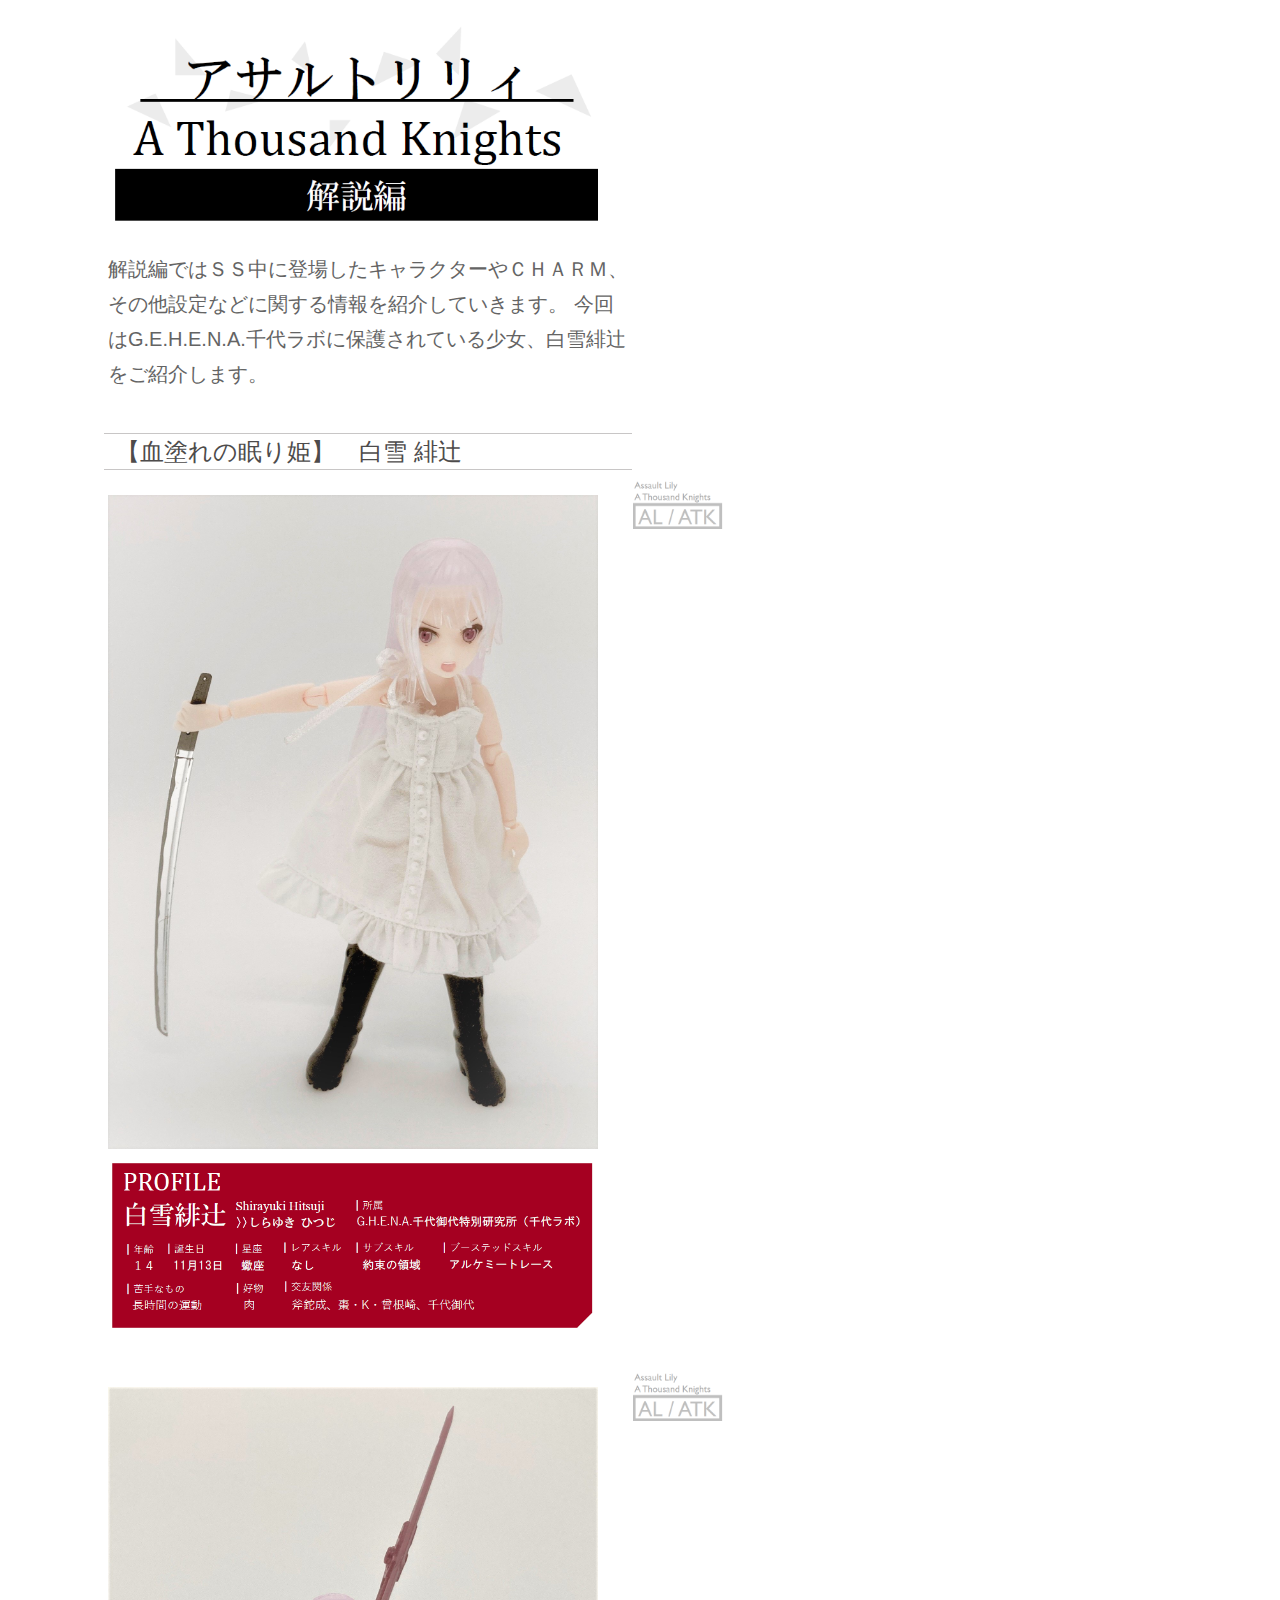
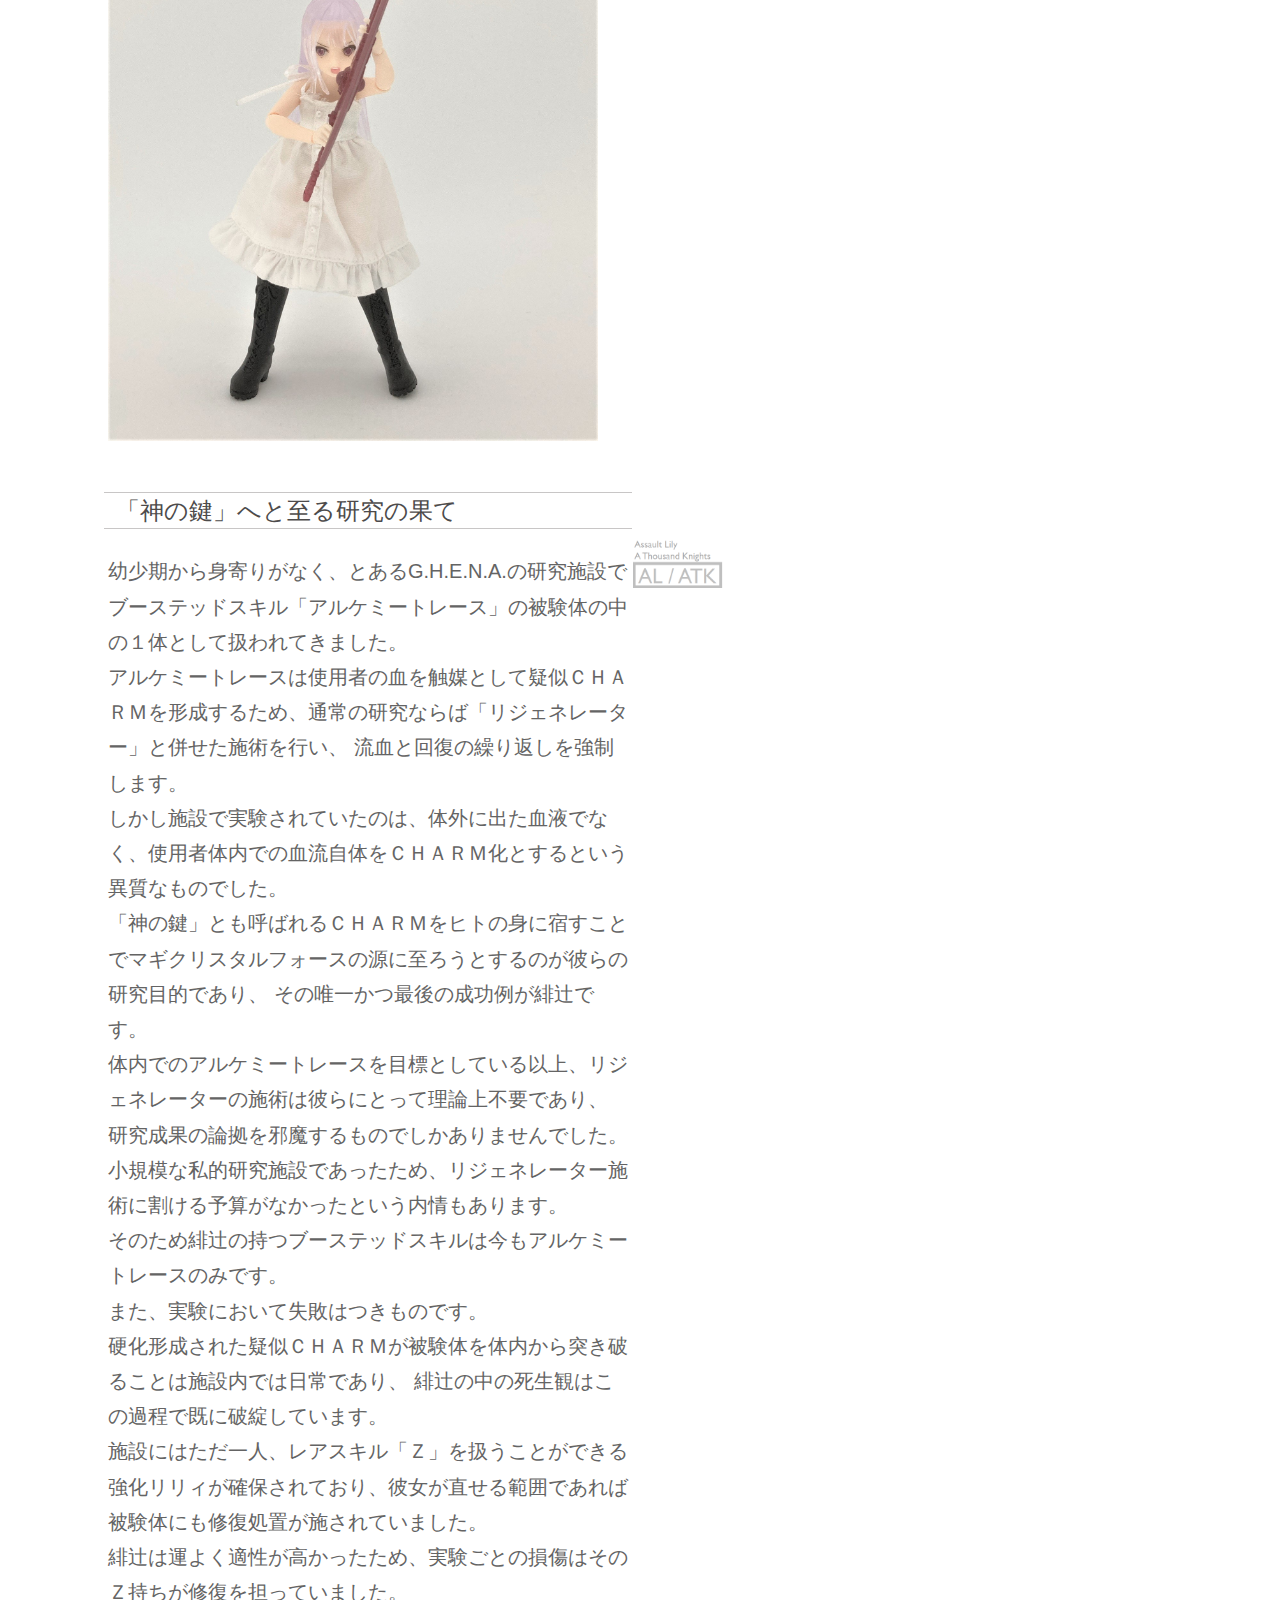
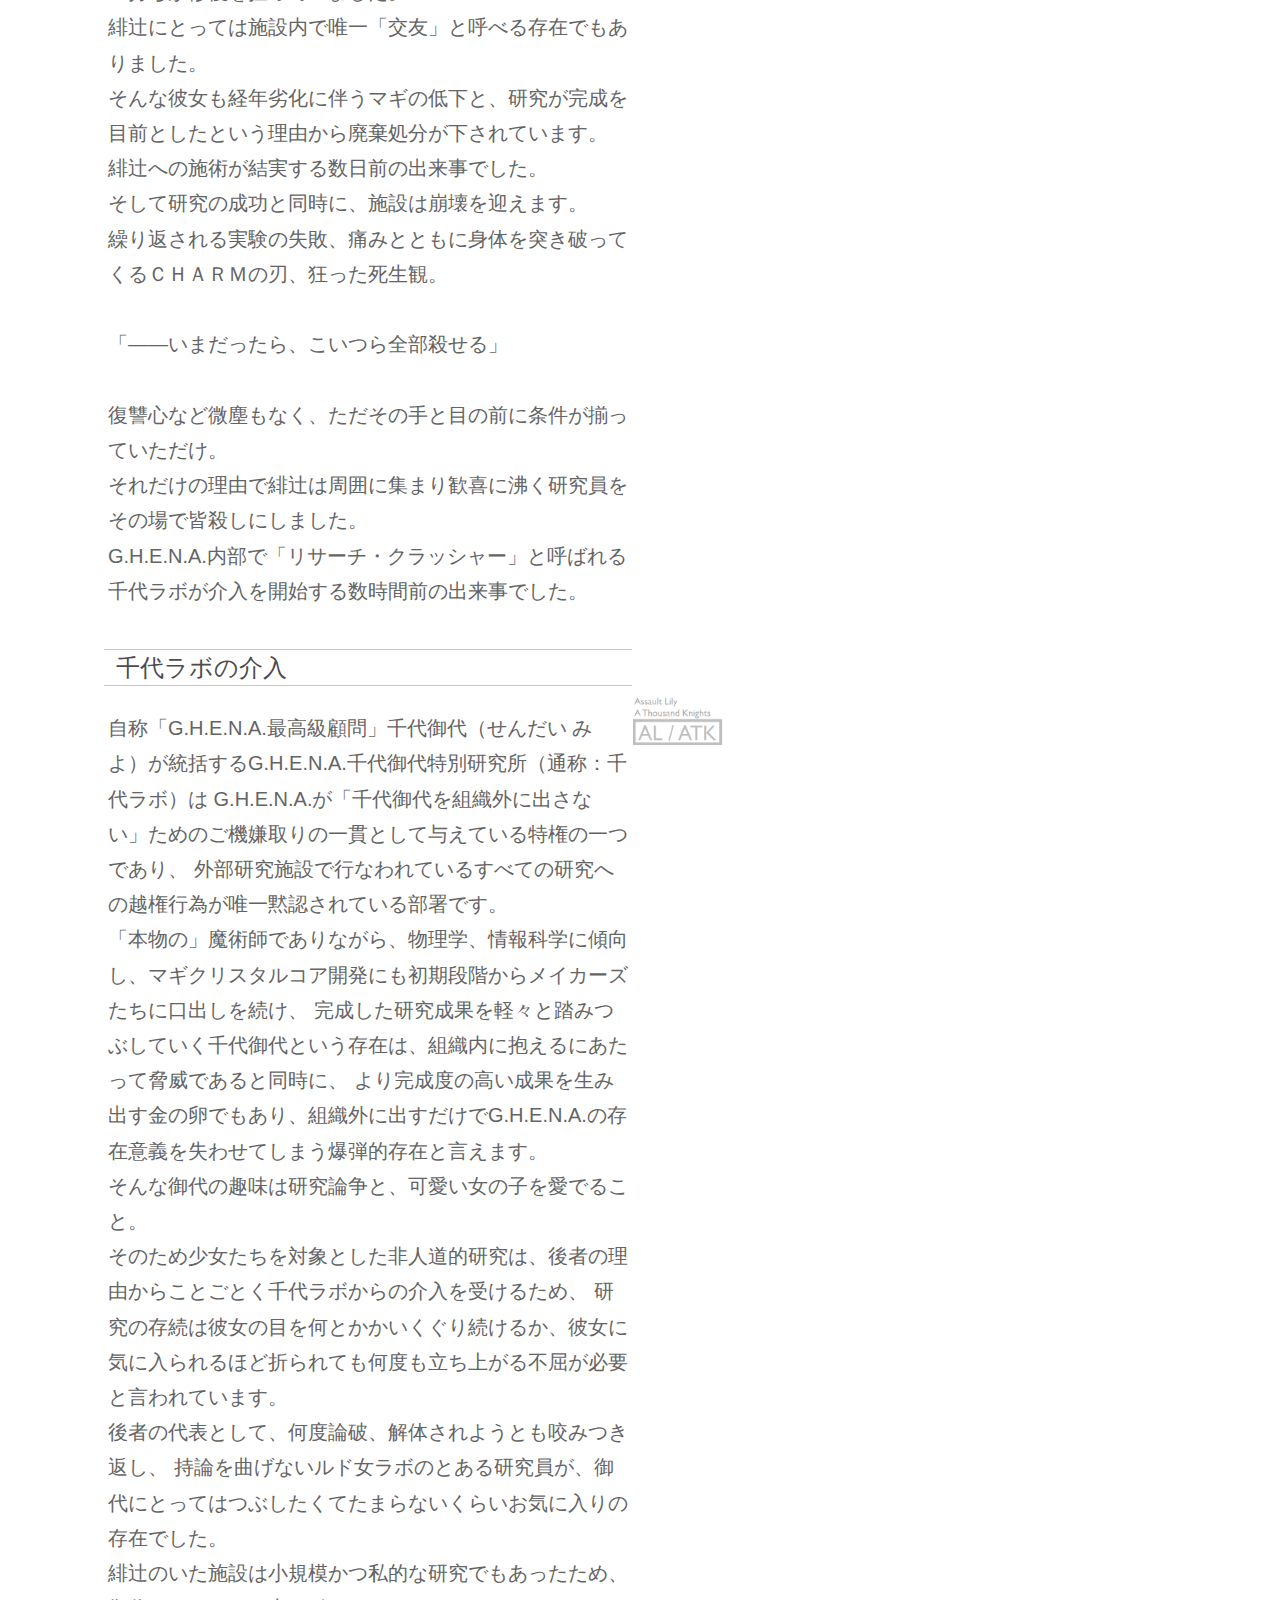
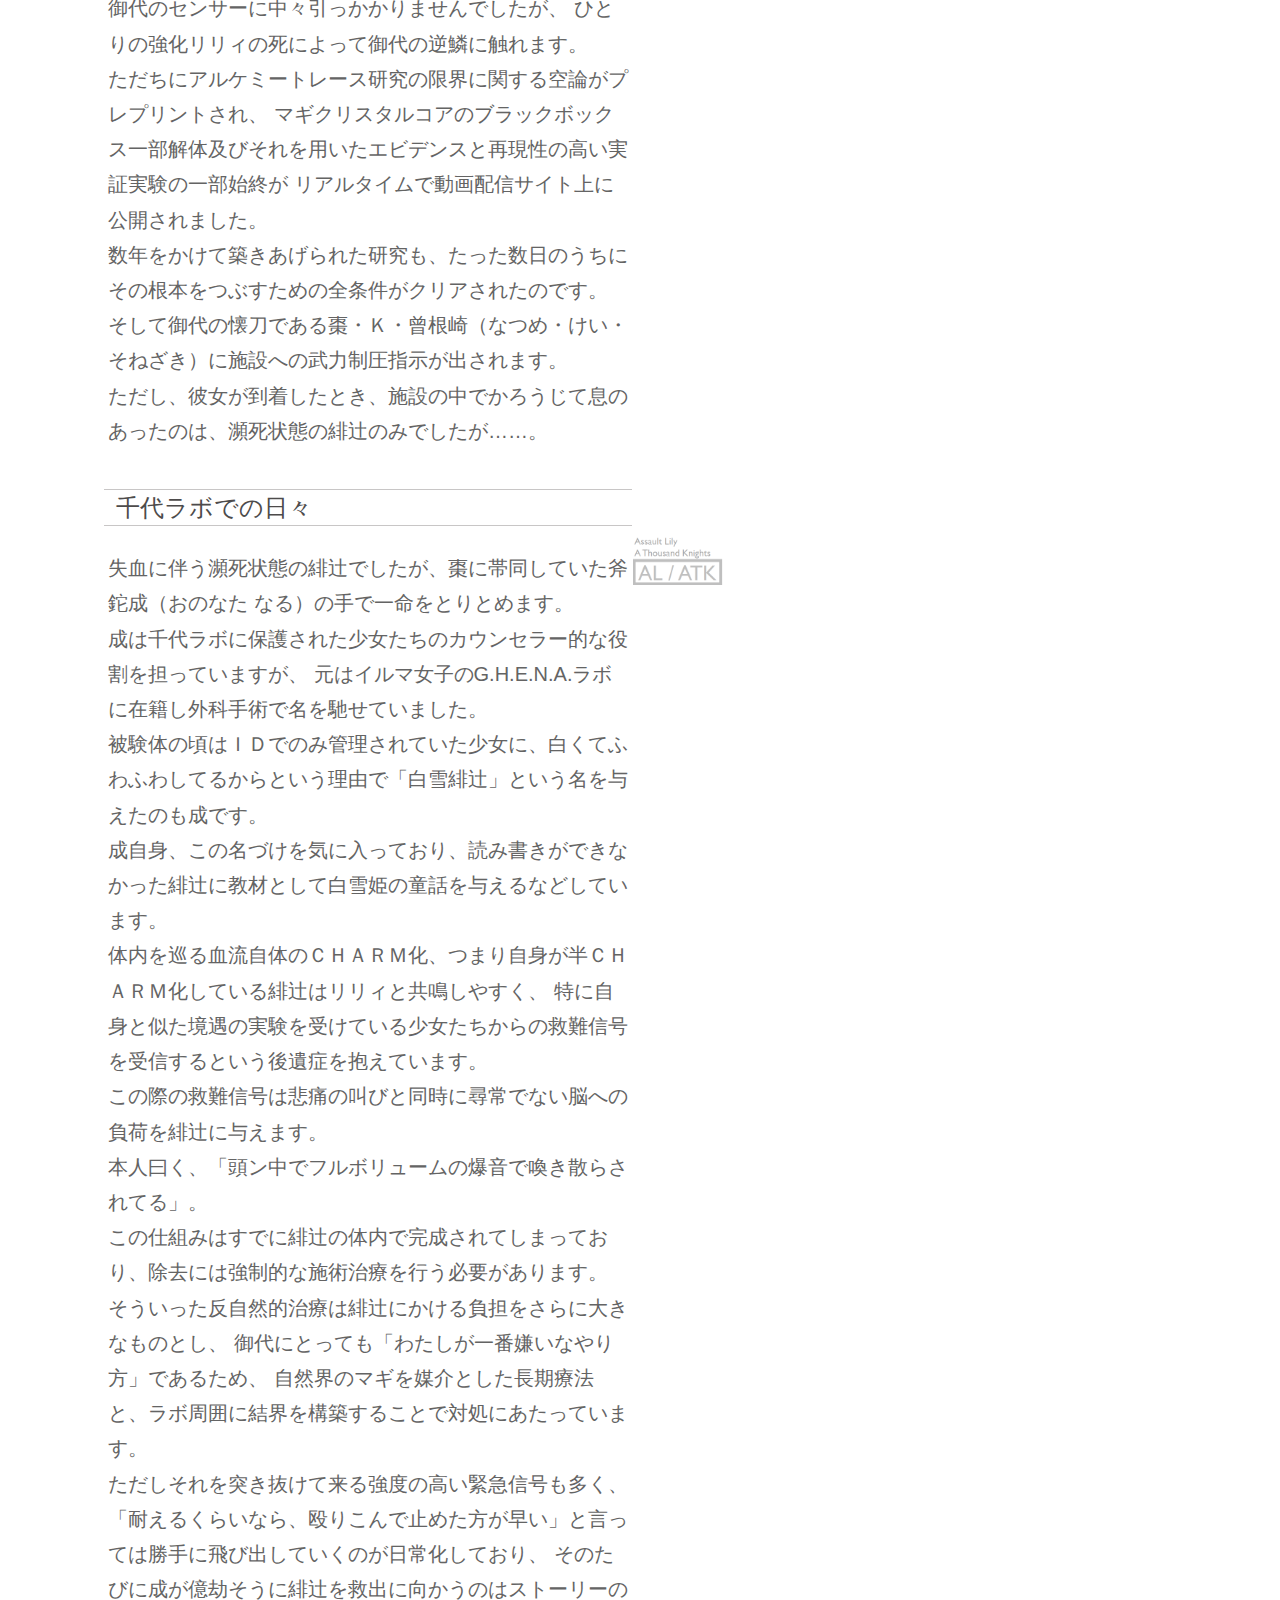
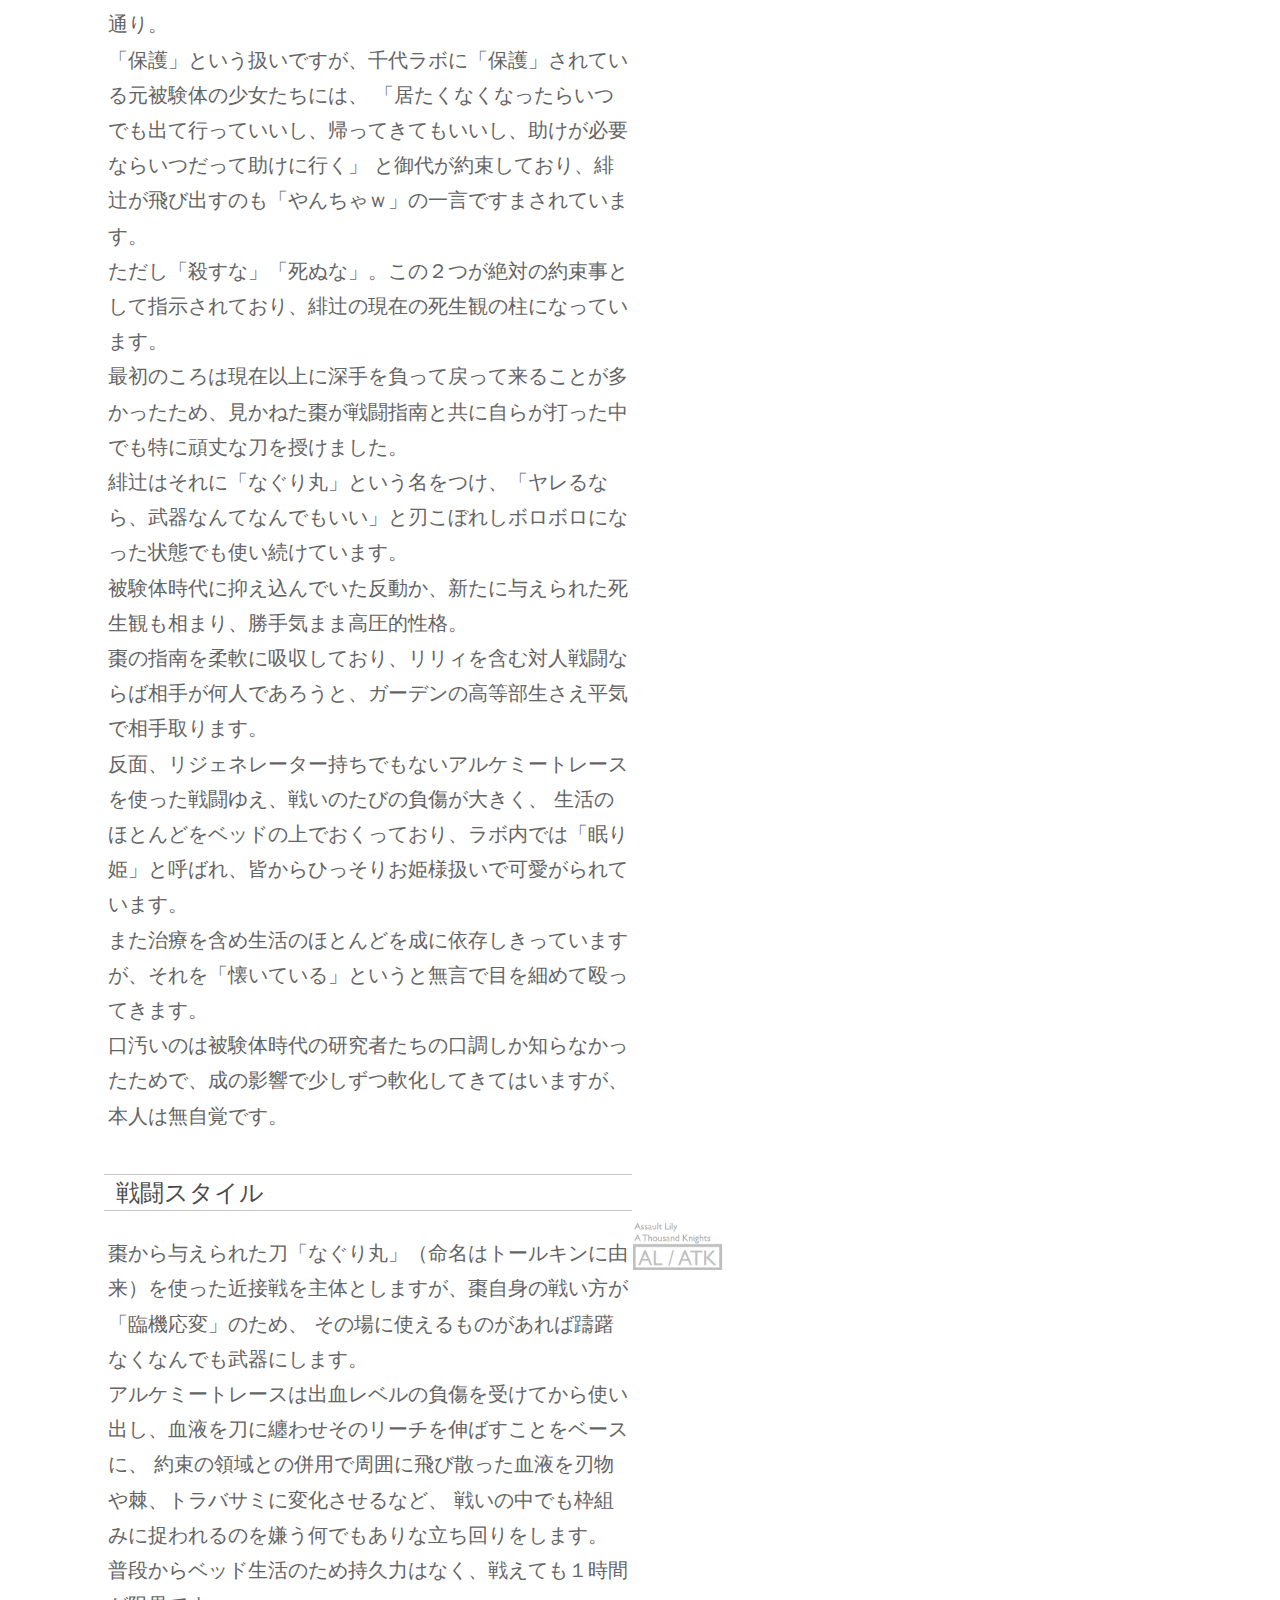
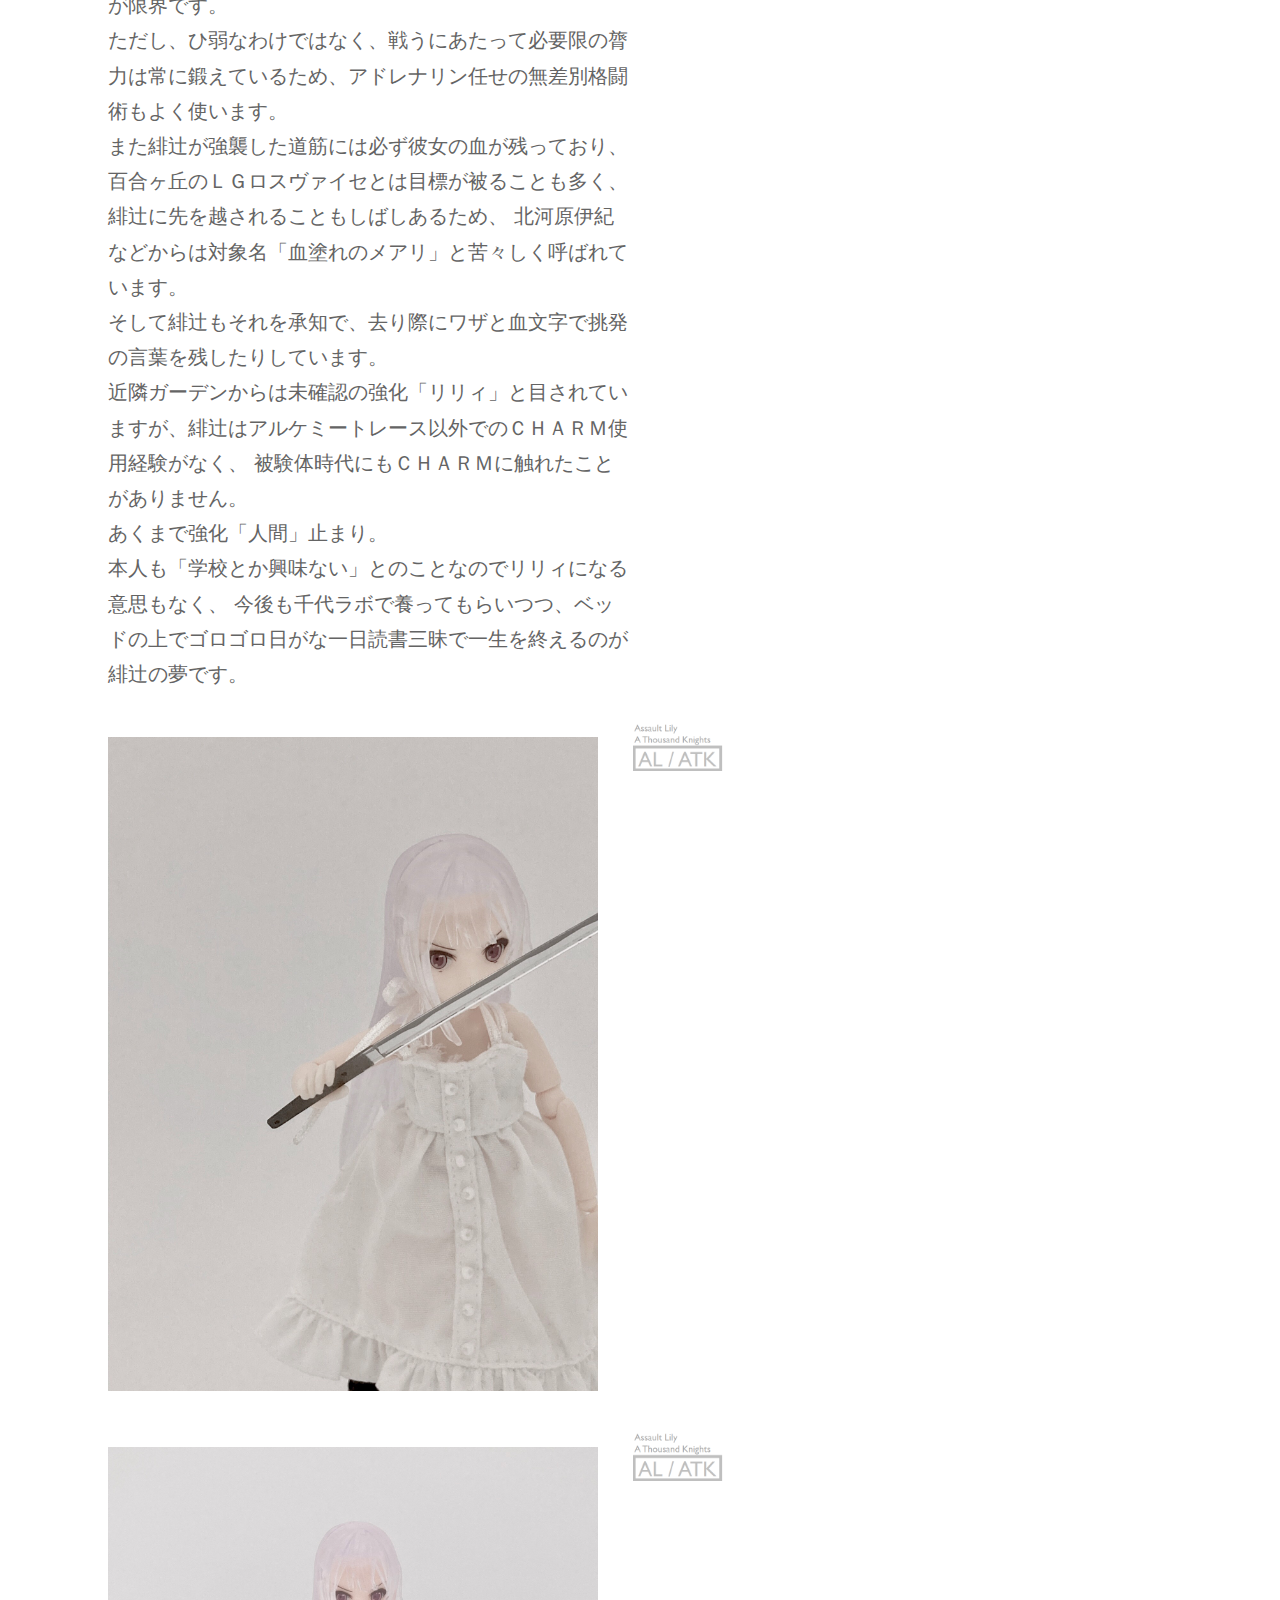
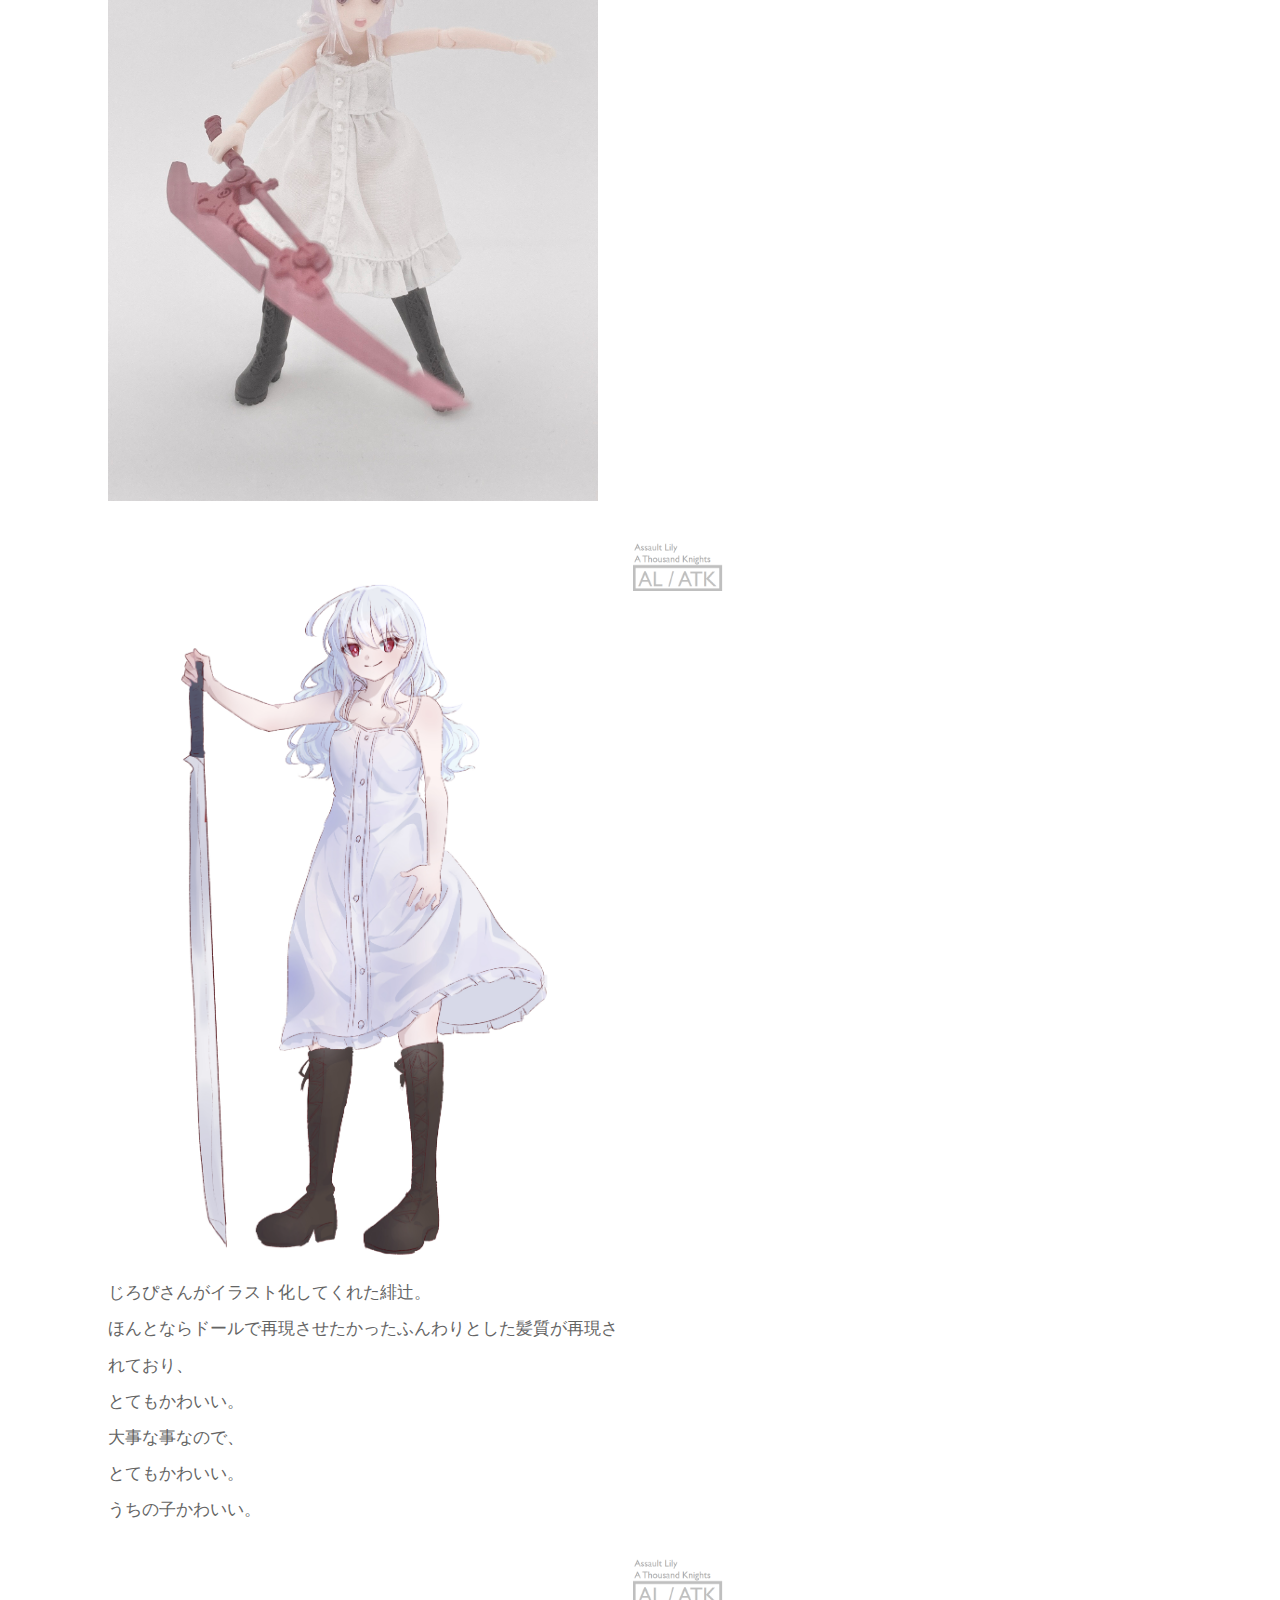
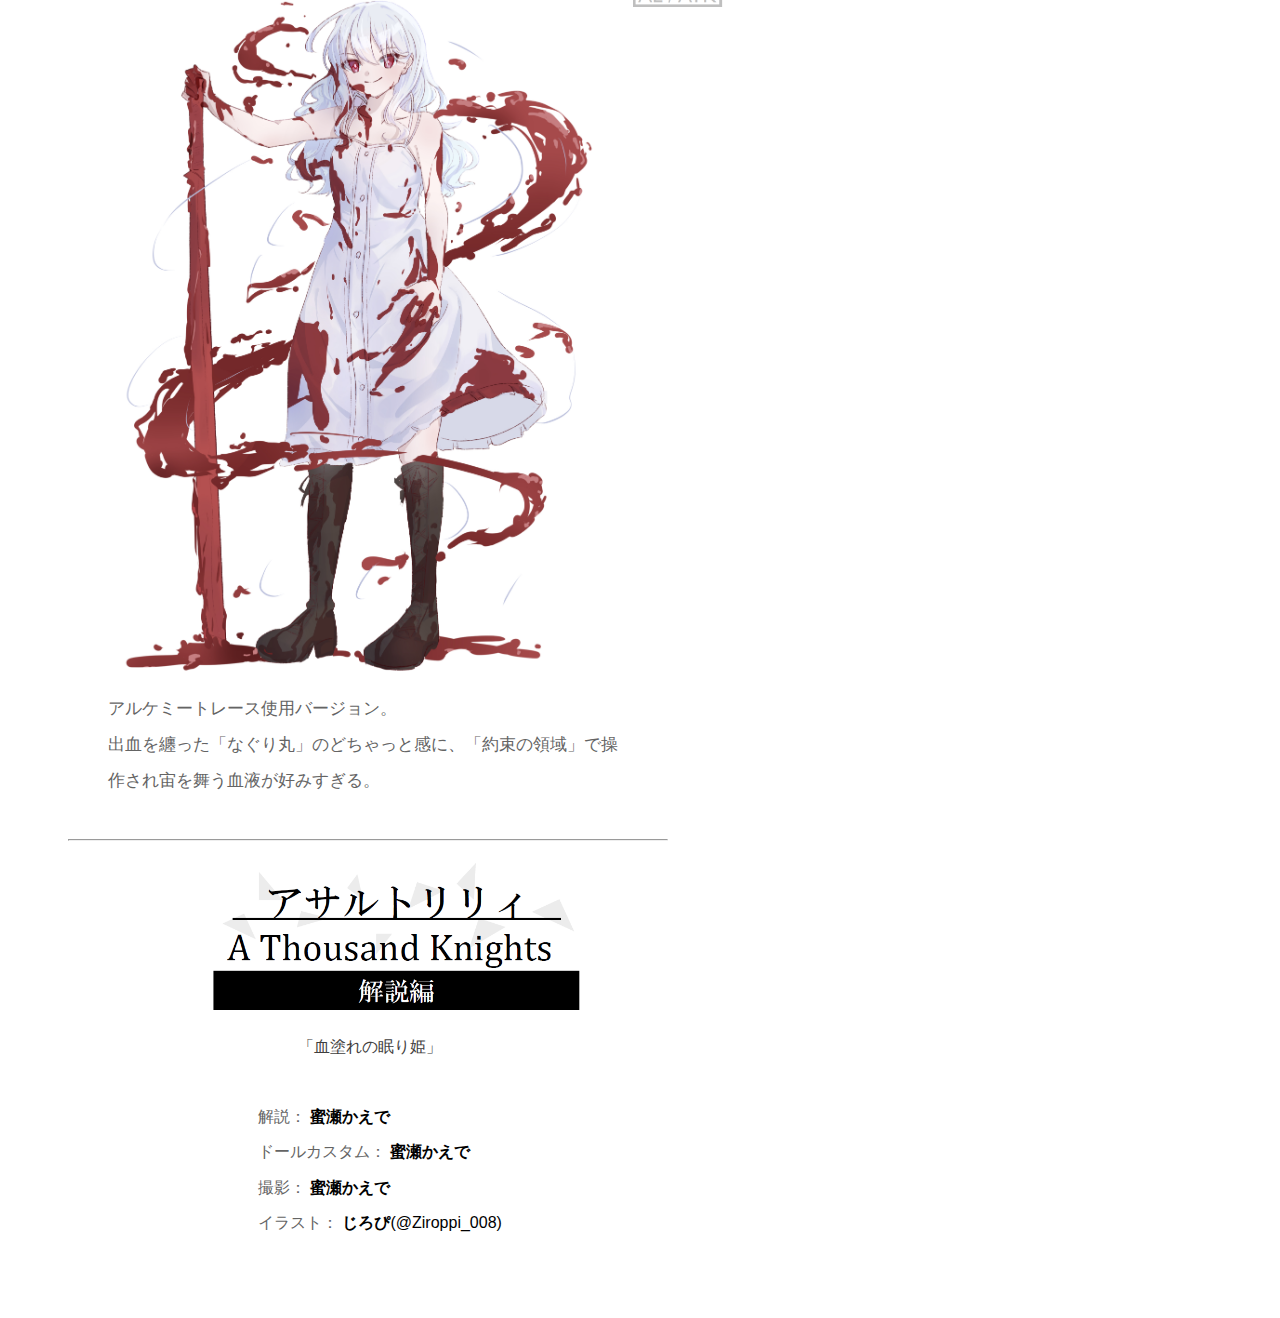
==== docs/hitsuji_kaisetsu.html @ 40ae78e5 "Add files via upload" ====
<!doctype html>
<html lang="ja">

<head>
<meta charset="UTF-8">
<!-- ページタイトル -->
<title>【解説】血塗れの眠り姫</title>
<!--ファビコン-->
<link rel="icon" type="image/png" href="image/favicon/16x16.png" sizes="16x16">
<link rel="icon" type="image/png" href="image/favicon/32x32.png" sizes="32x32">
<link rel="icon" type="image/png" href="image/favicon/96x96.png" sizes="96x96">
<link rel="stylesheet" type="text/css" href="css/style.css">
</head>
<body>

<!-- =========================== header =========================== -->
<header>
	<img id="title_rogo" src="image/kaisetsu_title_rogo.png" alt="title_rogo" width="500px">
</header>
<!-- =========================== /header =========================== -->

<!--=========================== main ===========================-->
<main>

	<p id="p_under_title">
		解説編ではＳＳ中に登場したキャラクターやＣＨＡＲＭ、その他設定などに関する情報を紹介していきます。
		今回はG.E.H.E.N.A.千代ラボに保護されている少女、白雪緋辻󠄀をご紹介します。
	</p>
	
	<h2 class="p_title">【血塗れの眠り姫】　白雪 緋辻󠄀</h2>
	<p><img class="small_rogo" src="image/small_rogo.png" alt="small_rogo" width="100px"><br>
		<img class="prof" src="image/hitsuji/IMG_02282.jpg" alt="hitsuji_01" width="490px"><br>
		<img class="prof" src="image/hitsuji/hitsuji_prof.png" alt="hitsuji_prof" width="490px"><br>
	</p>

	<p><img class="small_rogo" src="image/small_rogo.png" alt="small_rogo" width="100px"><br>
		<img class="prof" src="image/hitsuji/IMG_023222.jpg" alt="hitsuji_01" width="490px"><br>
	</p>


	
	<h2 class="p_title">「神の鍵」へと至る研究の果て</h2>
	<p><img class="small_rogo" src="image/small_rogo.png" alt="small_rogo" width="100px"><br>
幼少期から身寄りがなく、とあるG.H.E.N.A.の研究施設でブーステッドスキル「アルケミートレース」の被験体の中の１体として扱われてきました。<br>
アルケミートレースは使用者の血を触媒として疑似ＣＨＡＲＭを形成するため、通常の研究ならば「リジェネレーター」と併せた施術を行い、
流血と回復の繰り返しを強制します。<br>
しかし施設で実験されていたのは、体外に出た血液でなく、使用者体内での血流自体をＣＨＡＲＭ化とするという異質なものでした。<br>
「神の鍵」とも呼ばれるＣＨＡＲＭをヒトの身に宿すことでマギクリスタルフォースの源に至ろうとするのが彼らの研究目的であり、
その唯一かつ最後の成功例が緋辻󠄀です。<br>
体内でのアルケミートレースを目標としている以上、リジェネレーターの施術は彼らにとって理論上不要であり、
研究成果の論拠を邪魔するものでしかありませんでした。<br>
小規模な私的研究施設であったため、リジェネレーター施術に割ける予算がなかったという内情もあります。<br>
そのため緋辻󠄀の持つブーステッドスキルは今もアルケミートレースのみです。<br>
また、実験において失敗はつきものです。<br>
硬化形成された疑似ＣＨＡＲＭが被験体を体内から突き破ることは施設内では日常であり、
緋辻󠄀の中の死生観はこの過程で既に破綻しています。<br>
施設にはただ一人、レアスキル「Ｚ」を扱うことができる強化リリィが確保されており、彼女が直せる範囲であれば被験体にも修復処置が施されていました。<br>
緋辻󠄀は運よく適性が高かったため、実験ごとの損傷はそのＺ持ちが修復を担っていました。<br>
緋辻󠄀にとっては施設内で唯一「交友」と呼べる存在でもありました。<br>
そんな彼女も経年劣化に伴うマギの低下と、研究が完成を目前としたという理由から廃棄処分が下されています。<br>
緋辻󠄀への施術が結実する数日前の出来事でした。<br>
そして研究の成功と同時に、施設は崩壊を迎えます。<br>
繰り返される実験の失敗、痛みとともに身体を突き破ってくるＣＨＡＲＭの刃、狂った死生観。<br>
<br>
「――いまだったら、こいつら全部殺せる」<br>
<br>
復讐心など微塵もなく、ただその手と目の前に条件が揃っていただけ。<br>
それだけの理由で緋辻󠄀は周囲に集まり歓喜に沸く研究員をその場で皆殺しにしました。<br>
G.H.E.N.A.内部で「リサーチ・クラッシャー」と呼ばれる千代ラボが介入を開始する数時間前の出来事でした。
	</p>

	<h2 class="p_title">千代ラボの介入</h2>
	<p><img class="small_rogo" src="image/small_rogo.png" alt="small_rogo" width="100px"><br>
自称「G.H.E.N.A.最高級顧問」千代御代（せんだい みよ）が統括するG.H.E.N.A.千代御代特別研究所（通称：千代ラボ）は
G.H.E.N.A.が「千代御代を組織外に出さない」ためのご機嫌取りの一貫として与えている特権の一つであり、
外部研究施設で行なわれているすべての研究への越権行為が唯一黙認されている部署です。<br>
「本物の」魔術師でありながら、物理学、情報科学に傾向し、マギクリスタルコア開発にも初期段階からメイカーズたちに口出しを続け、
完成した研究成果を軽々と踏みつぶしていく千代御代という存在は、組織内に抱えるにあたって脅威であると同時に、
より完成度の高い成果を生み出す金の卵でもあり、組織外に出すだけでG.H.E.N.A.の存在意義を失わせてしまう爆弾的存在と言えます。<br>
そんな御代の趣味は研究論争と、可愛い女の子を愛でること。<br>
そのため少女たちを対象とした非人道的研究は、後者の理由からことごとく千代ラボからの介入を受けるため、
研究の存続は彼女の目を何とかかいくぐり続けるか、彼女に気に入られるほど折られても何度も立ち上がる不屈が必要と言われています。<br>
後者の代表として、何度論破、解体されようとも咬みつき返し、
持論を曲げないルド女ラボのとある研究員が、御代にとってはつぶしたくてたまらないくらいお気に入りの存在でした。<br>
緋辻󠄀のいた施設は小規模かつ私的な研究でもあったため、御代のセンサーに中々引っかかりませんでしたが、
ひとりの強化リリィの死によって御代の逆鱗に触れます。<br>
ただちにアルケミートレース研究の限界に関する空論がプレプリントされ、
マギクリスタルコアのブラックボックス一部解体及びそれを用いたエビデンスと再現性の高い実証実験の一部始終が
リアルタイムで動画配信サイト上に公開されました。<br>
数年をかけて築きあげられた研究も、たった数日のうちにその根本をつぶすための全条件がクリアされたのです。<br>
そして御代の懐刀である棗・Ｋ・曾根崎（なつめ・けい・そねざき）に施設への武力制圧指示が出されます。<br>
ただし、彼女が到着したとき、施設の中でかろうじて息のあったのは、瀕死状態の緋辻󠄀のみでしたが……。
	</p>

	<h2 class="p_title">千代ラボでの日々</h2>
	<p><img class="small_rogo" src="image/small_rogo.png" alt="small_rogo" width="100px"><br>
失血に伴う瀕死状態の緋辻󠄀でしたが、棗に帯同していた斧鉈成（おのなた なる）の手で一命をとりとめます。<br>
成は千代ラボに保護された少女たちのカウンセラー的な役割を担っていますが、
元はイルマ女子のG.H.E.N.A.ラボに在籍し外科手術で名を馳せていました。<br>
被験体の頃はＩＤでのみ管理されていた少女に、白くてふわふわしてるからという理由で「白雪緋辻󠄀」という名を与えたのも成です。<br>
成自身、この名づけを気に入っており、読み書きができなかった緋辻󠄀に教材として白雪姫の童話を与えるなどしています。<br>
体内を巡る血流自体のＣＨＡＲＭ化、つまり自身が半ＣＨＡＲＭ化している緋辻󠄀はリリィと共鳴しやすく、
特に自身と似た境遇の実験を受けている少女たちからの救難信号を受信するという後遺症を抱えています。<br>
この際の救難信号は悲痛の叫びと同時に尋常でない脳への負荷を緋辻󠄀に与えます。<br>
本人曰く、「頭ン中でフルボリュームの爆音で喚き散らされてる」。<br>
この仕組みはすでに緋辻󠄀の体内で完成されてしまっており、除去には強制的な施術治療を行う必要があります。<br>
そういった反自然的治療は緋辻󠄀にかける負担をさらに大きなものとし、
御代にとっても「わたしが一番嫌いなやり方」であるため、
自然界のマギを媒介とした長期療法と、ラボ周囲に結界を構築することで対処にあたっています。<br>
ただしそれを突き抜けて来る強度の高い緊急信号も多く、
「耐えるくらいなら、殴りこんで止めた方が早い」と言っては勝手に飛び出していくのが日常化しており、
そのたびに成が億劫そうに緋辻󠄀を救出に向かうのはストーリーの通り。<br>
「保護」という扱いですが、千代ラボに「保護」されている元被験体の少女たちには、
「居たくなくなったらいつでも出て行っていいし、帰ってきてもいいし、助けが必要ならいつだって助けに行く」
と御代が約束しており、緋辻󠄀が飛び出すのも「やんちゃｗ」の一言ですまされています。<br>
ただし「殺すな」「死ぬな」。この２つが絶対の約束事として指示されており、緋辻󠄀の現在の死生観の柱になっています。<br>
最初のころは現在以上に深手を負って戻って来ることが多かったため、見かねた棗が戦闘指南と共に自らが打った中でも特に頑丈な刀を授けました。<br>
緋辻󠄀はそれに「なぐり丸」という名をつけ、「ヤレるなら、武器なんてなんでもいい」と刃こぼれしボロボロになった状態でも使い続けています。<br>
被験体時代に抑え込んでいた反動か、新たに与えられた死生観も相まり、勝手気まま高圧的性格。<br>
棗の指南を柔軟に吸収しており、リリィを含む対人戦闘ならば相手が何人であろうと、ガーデンの高等部生さえ平気で相手取ります。<br>
反面、リジェネレーター持ちでもないアルケミートレースを使った戦闘ゆえ、戦いのたびの負傷が大きく、
生活のほとんどをベッドの上でおくっており、ラボ内では「眠り姫」と呼ばれ、皆からひっそりお姫様扱いで可愛がられています。<br>
また治療を含め生活のほとんどを成に依存しきっていますが、それを「懐いている」というと無言で目を細めて殴ってきます。<br>
口汚いのは被験体時代の研究者たちの口調しか知らなかったためで、成の影響で少しずつ軟化してきてはいますが、本人は無自覚です。
	</p>
	
	<h2 class="p_title">戦闘スタイル</h2>
	<p><img class="small_rogo" src="image/small_rogo.png" alt="small_rogo" width="100px"><br>
棗から与えられた刀「なぐり丸」（命名はトールキンに由来）を使った近接戦を主体としますが、棗自身の戦い方が「臨機応変」のため、
その場に使えるものがあれば躊躇なくなんでも武器にします。<br>
アルケミートレースは出血レベルの負傷を受けてから使い出し、血液を刀に纏わせそのリーチを伸ばすことをベースに、
約束の領域との併用で周囲に飛び散った血液を刃物や棘、トラバサミに変化させるなど、
戦いの中でも枠組みに捉われるのを嫌う何でもありな立ち回りをします。<br>
普段からベッド生活のため持久力はなく、戦えても１時間が限界です。<br>
ただし、ひ弱なわけではなく、戦うにあたって必要限の膂力は常に鍛えているため、アドレナリン任せの無差別格闘術もよく使います。<br>
また緋辻󠄀が強襲した道筋には必ず彼女の血が残っており、
百合ヶ丘のＬＧロスヴァイセとは目標が被ることも多く、緋辻󠄀に先を越されることもしばしあるため、
北河原伊紀などからは対象名「血塗れのメアリ」と苦々しく呼ばれています。<br>
そして緋辻󠄀もそれを承知で、去り際にワザと血文字で挑発の言葉を残したりしています。<br>
近隣ガーデンからは未確認の強化「リリィ」と目されていますが、緋辻󠄀はアルケミートレース以外でのＣＨＡＲＭ使用経験がなく、
被験体時代にもＣＨＡＲＭに触れたことがありません。<br>
あくまで強化「人間」止まり。<br>
本人も「学校とか興味ない」とのことなのでリリィになる意思もなく、
今後も千代ラボで養ってもらいつつ、ベッドの上でゴロゴロ日がな一日読書三昧で一生を終えるのが緋辻󠄀の夢です。
	</p>

	<p><img class="small_rogo" src="image/small_rogo.png" alt="small_rogo" width="100px"><br>
		<img class="prof" src="image/hitsuji/IMG_1628.jpg" alt="hitsuji_03" width="490px"><br>
	</p>

	<p><img class="small_rogo" src="image/small_rogo.png" alt="small_rogo" width="100px"><br>
		<img class="prof" src="image/hitsuji/IMG_0234.jpg" alt="hitsuji_04" width="490px"><br>
	</p>
	
	<p><img class="small_rogo" src="image/small_rogo.png" alt="small_rogo" width="100px"><br>
		<img src="image/hitsuji/hitsuji.jpg" alt="hitsuji" width="500px"><br>
		<small>
じろぴさんがイラスト化してくれた緋辻󠄀。<br>
ほんとならドールで再現させたかったふんわりとした髪質が再現されており、<br>
とてもかわいい。<br>
大事な事なので、<br>
とてもかわいい。<br>
うちの子かわいい。
		</small>
	</p>

	<p><img class="small_rogo" src="image/small_rogo.png" alt="small_rogo" width="100px"><br>
		<img src="image/hitsuji/hitsuji_ver_bloody.jpg" alt="hitsuji_ver_bloody" width="500px"><br>
		<small>
アルケミートレース使用バージョン。<br>
出血を纏った「なぐり丸」のどちゃっと感に、「約束の領域」で操作され宙を舞う血液が好みすぎる。
		</small>
	</p>

	<hr>
</main>

<!--=========================== /main ===========================-->

<!--=========================== footer ===========================-->
<footer id="footer">
	<img style="margin-left: 200px;" src="image/kaisetsu_title_rogo.png" alt="footer_rogo" width="30%"><br>
	<div style="margin-left: 290px; color: rgb(63, 62, 62);">「血塗れの眠り姫」</div><br>
	<div style="margin-left: 250px;">
		<span style="color: rgb(100, 100, 100);">解説： </span><strong>蜜瀬かえで</strong><br>
		<span style="color: rgb(100, 100, 100);">ドールカスタム： </span><strong>蜜瀬かえで</strong><br>
		<span style="color: rgb(100, 100, 100);">撮影： </span><strong>蜜瀬かえで</strong><br>
		<span style="color: rgb(100, 100, 100);">イラスト： </span><strong>じろぴ</strong>(@Ziroppi_008)
	</div><br><br>
</footer>

<!--=========================== /footer ===========================-->


</body>

</html>
---- docs/css/style.css ----
@charset "utf-8";

body {
    
    font-family: "Helvetica Neue",
    Arial,
    "Hiragino Kaku Gothic ProN",
    "Hiragino Sans",
    "BIZ UDPGothic",
    Meiryo,
    sans-serif;
    line-height: 2.2em;

}

#title_rogo {
    margin-left: 100px;
}

main {
    margin-left: 60px;
    width: 600px;
}

h2 {
    border: 1.5px solid;
    border-color: rgba(190, 188, 188, 0.849);
    border-left: transparent;
    border-right: transparent;
    font-size: 18pt;
    font-weight: normal;
    color: rgb(77, 75, 75);
    margin-left: 1.5em;
    margin-right: 1.5em;
    padding-left: 0.5em;
    padding-right: 0.5em;
}

.small_rogo {
    padding-left: 520px;
    margin-bottom: -50px;
}

p {
    font-size: 15pt;
    color: rgb(100, 100, 100);
    margin-top: -30px;
    padding-left: 2em;
    padding-right: 2em;
    padding-bottom: 1em;
}

.image_p {
    margin-top: -30px;
    padding-left: 2em;
    padding-right: 2em;
    padding-bottom: 1em;
}

#p_under_title {
    margin-top: 10px;
    font-size: 15pt;
    color: rgb(100, 100, 100);
    padding-left: 2em;
    padding-right: 2em;
    padding-bottom: 1em;
}
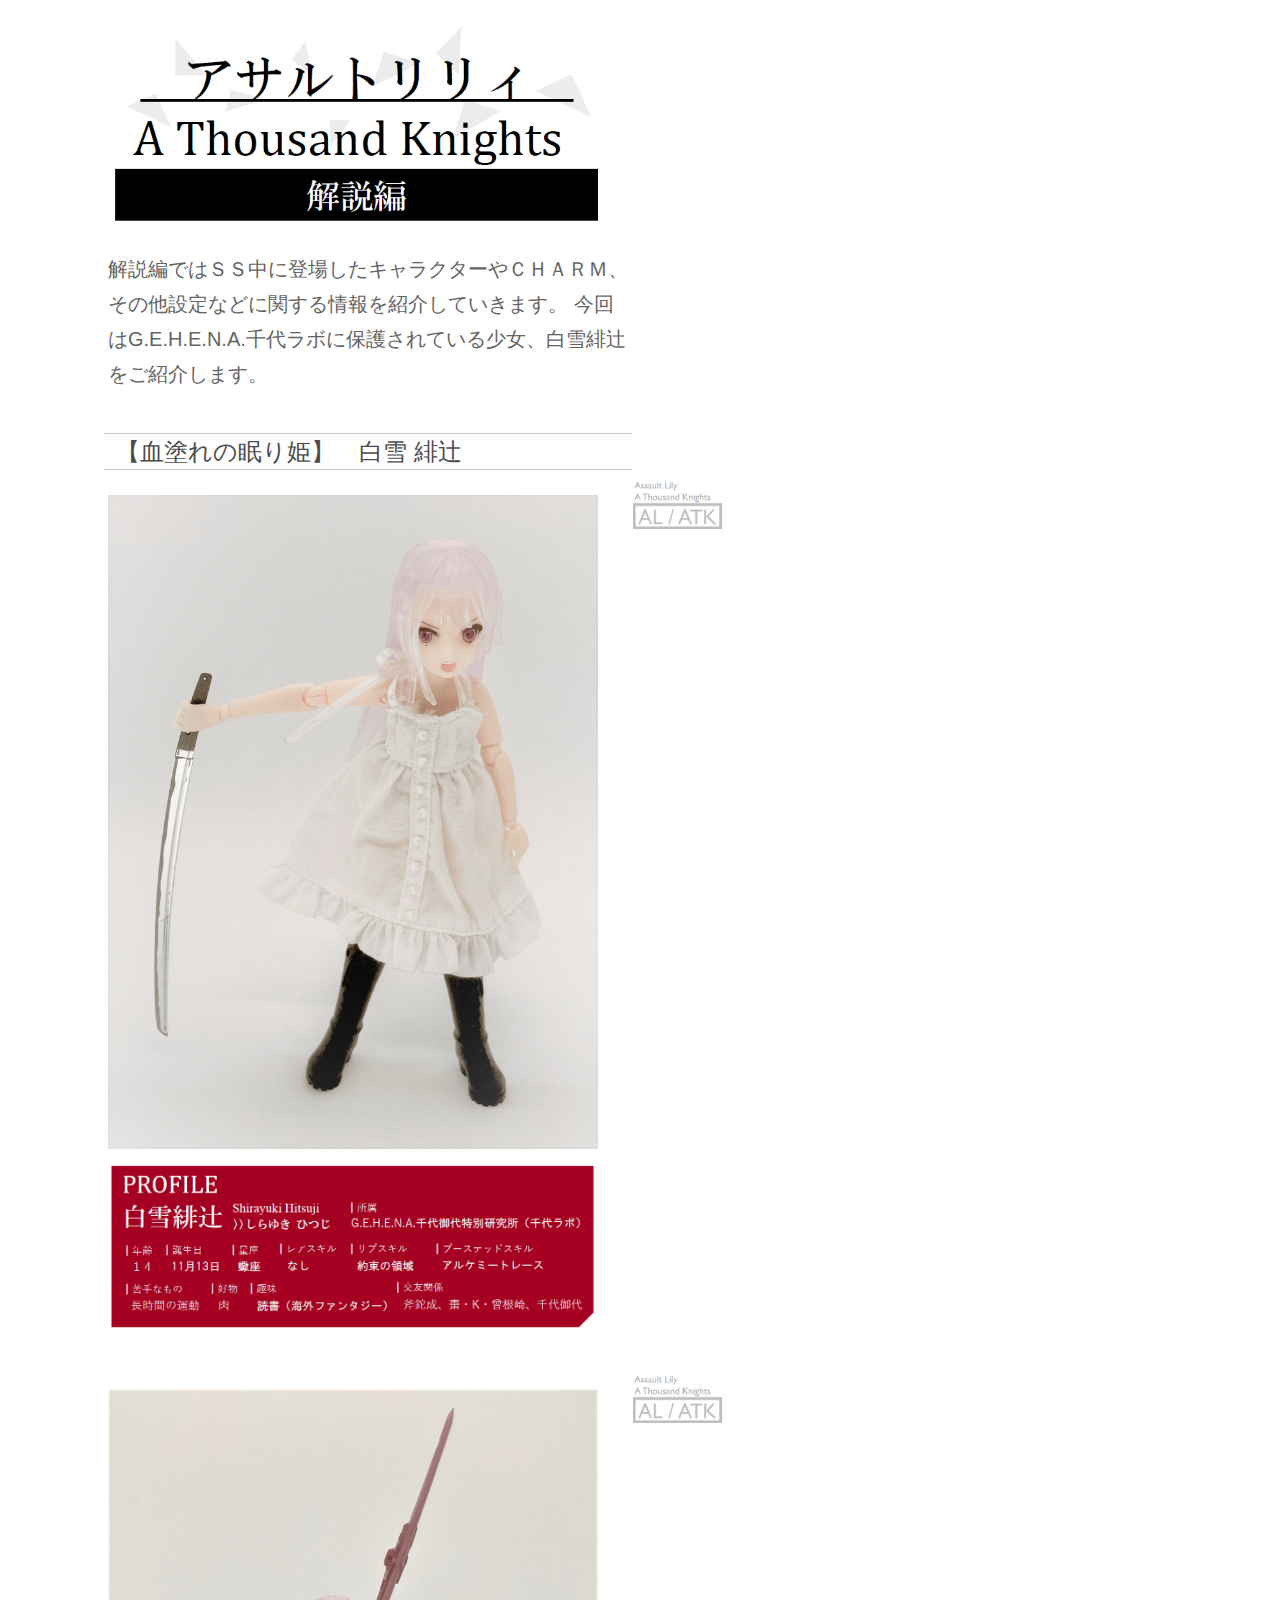
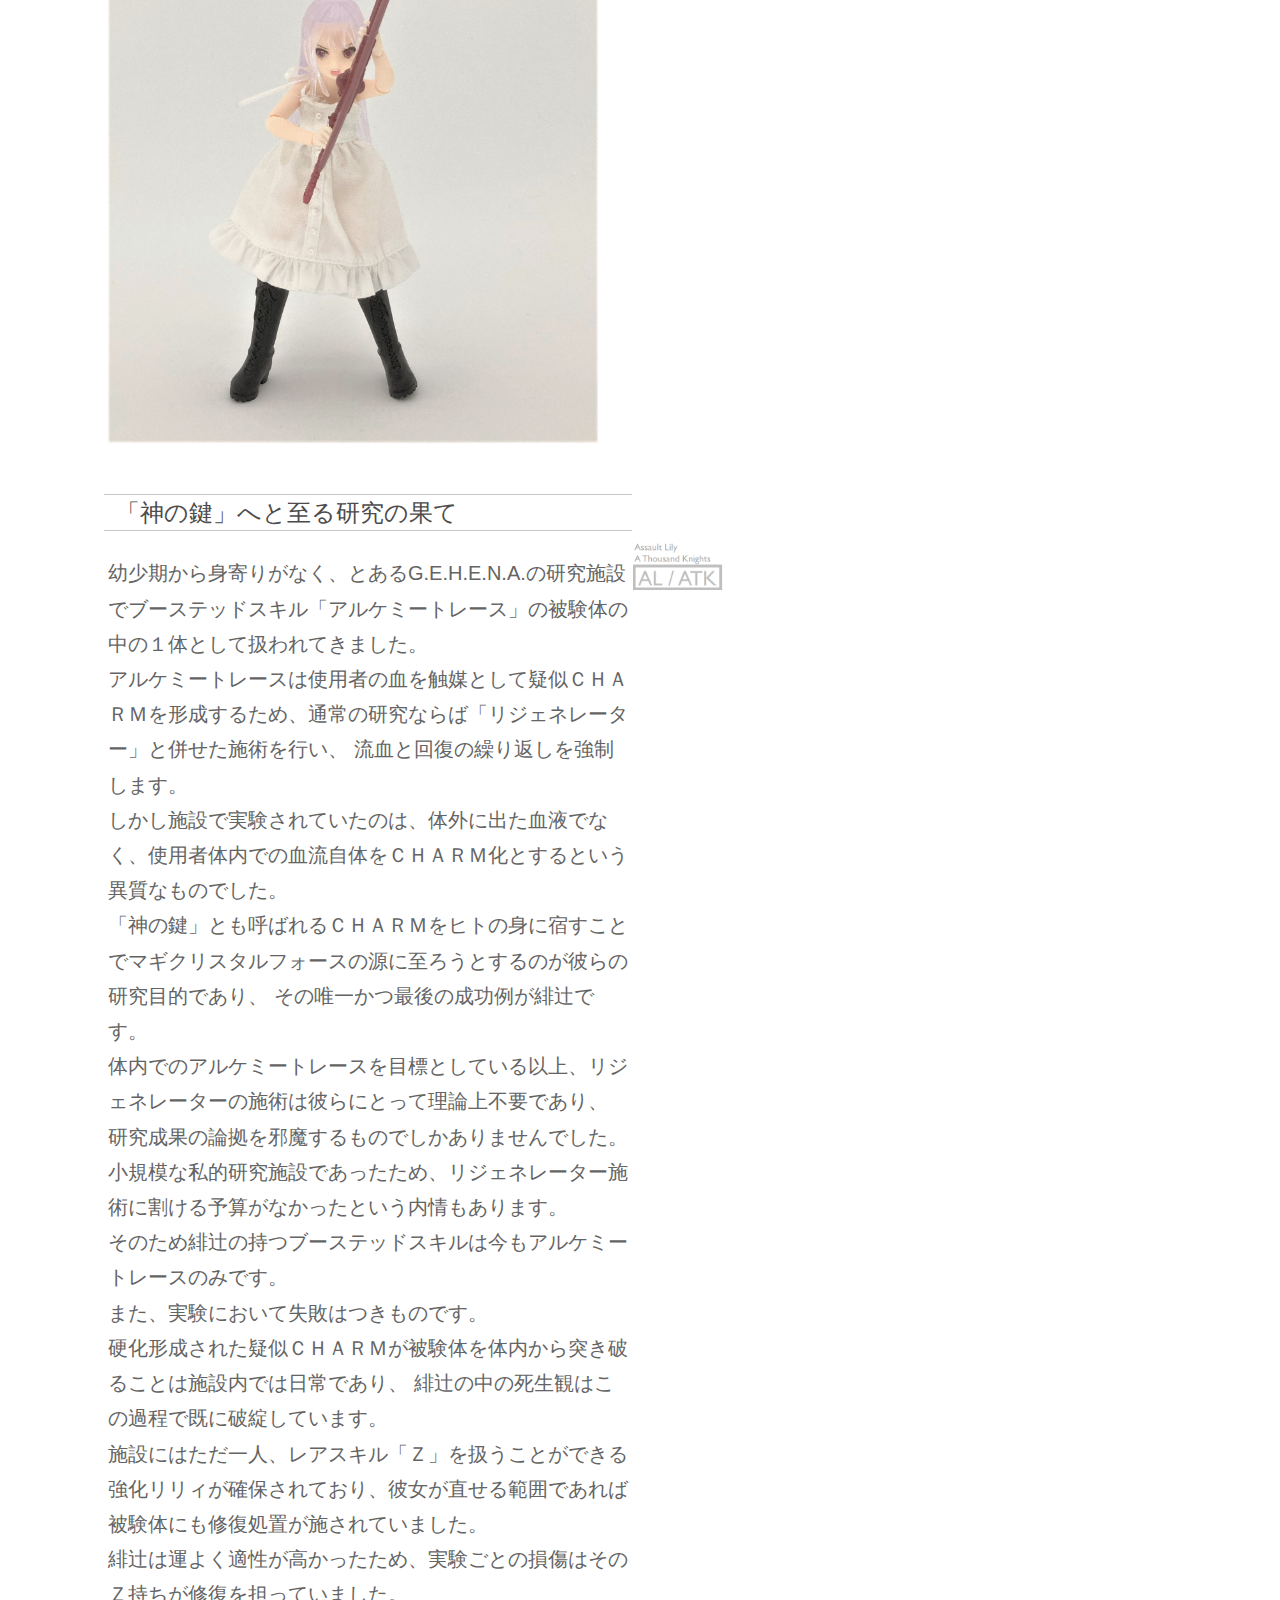
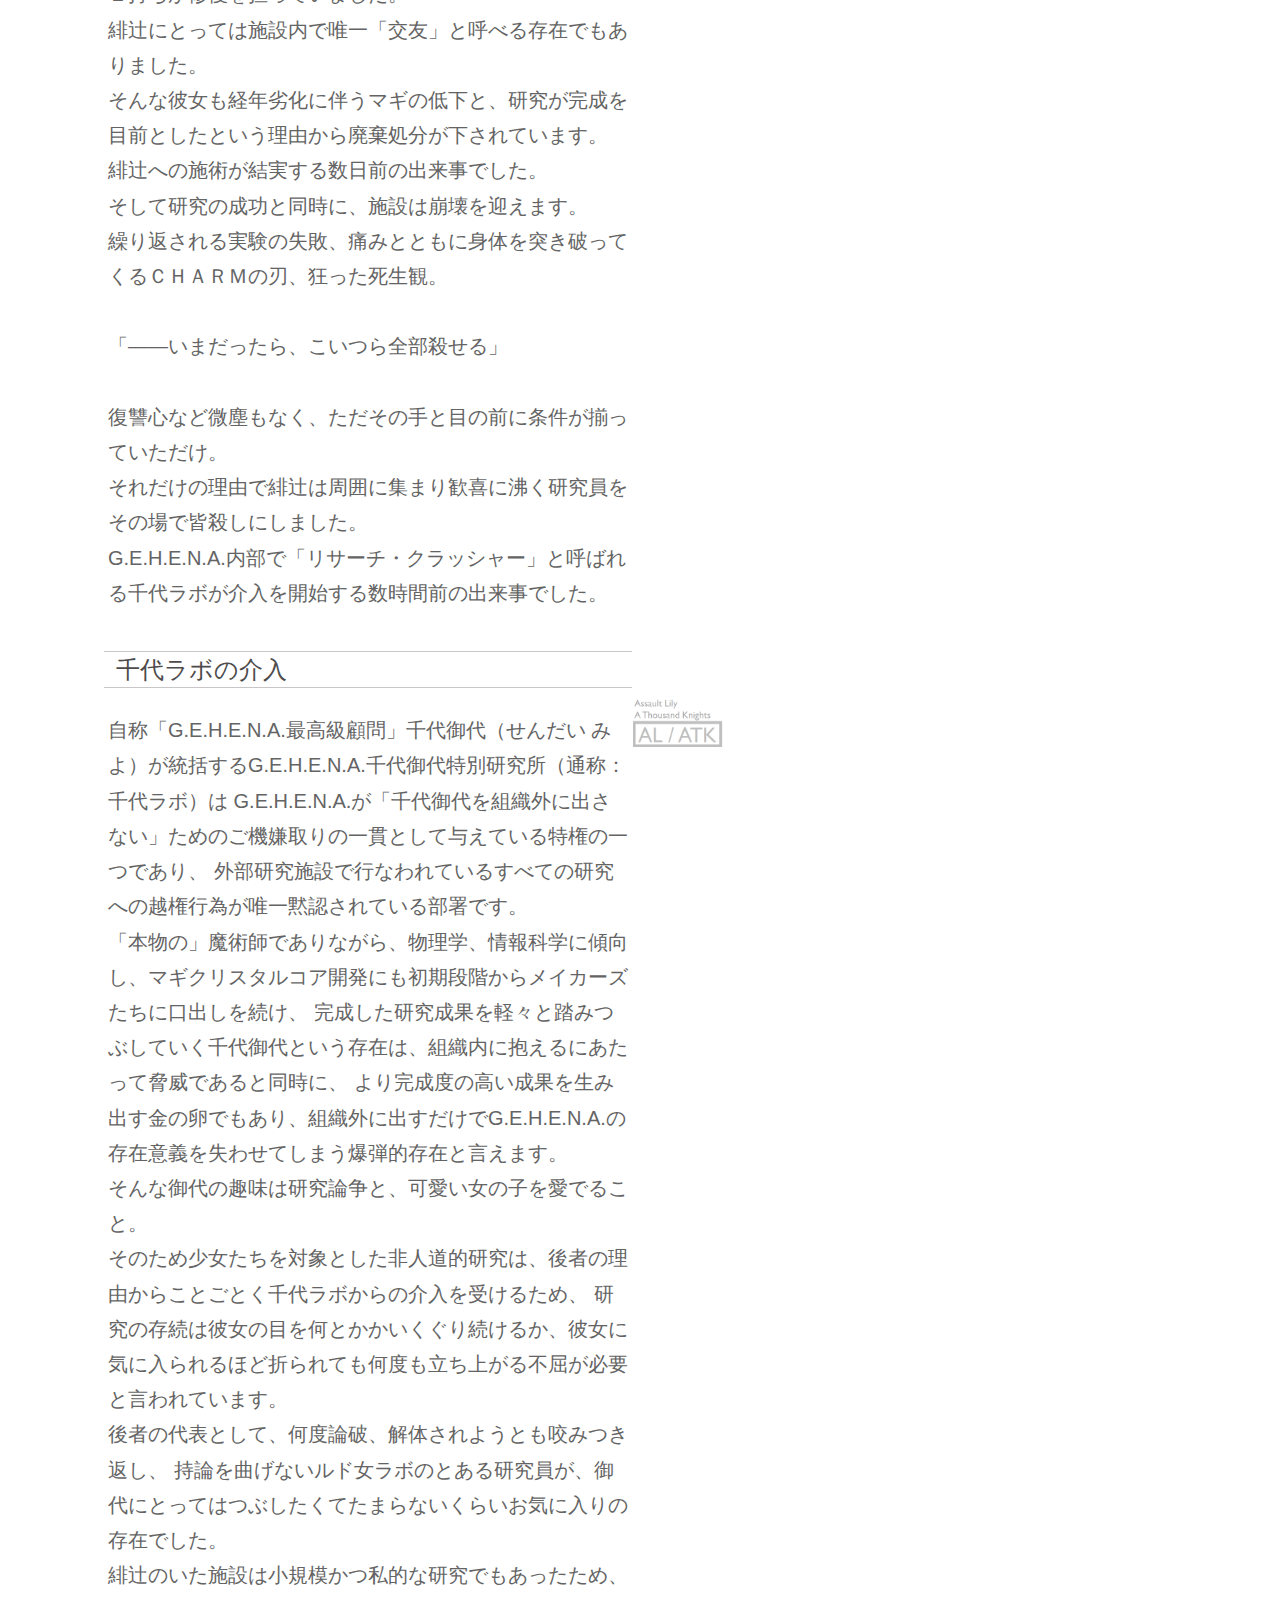
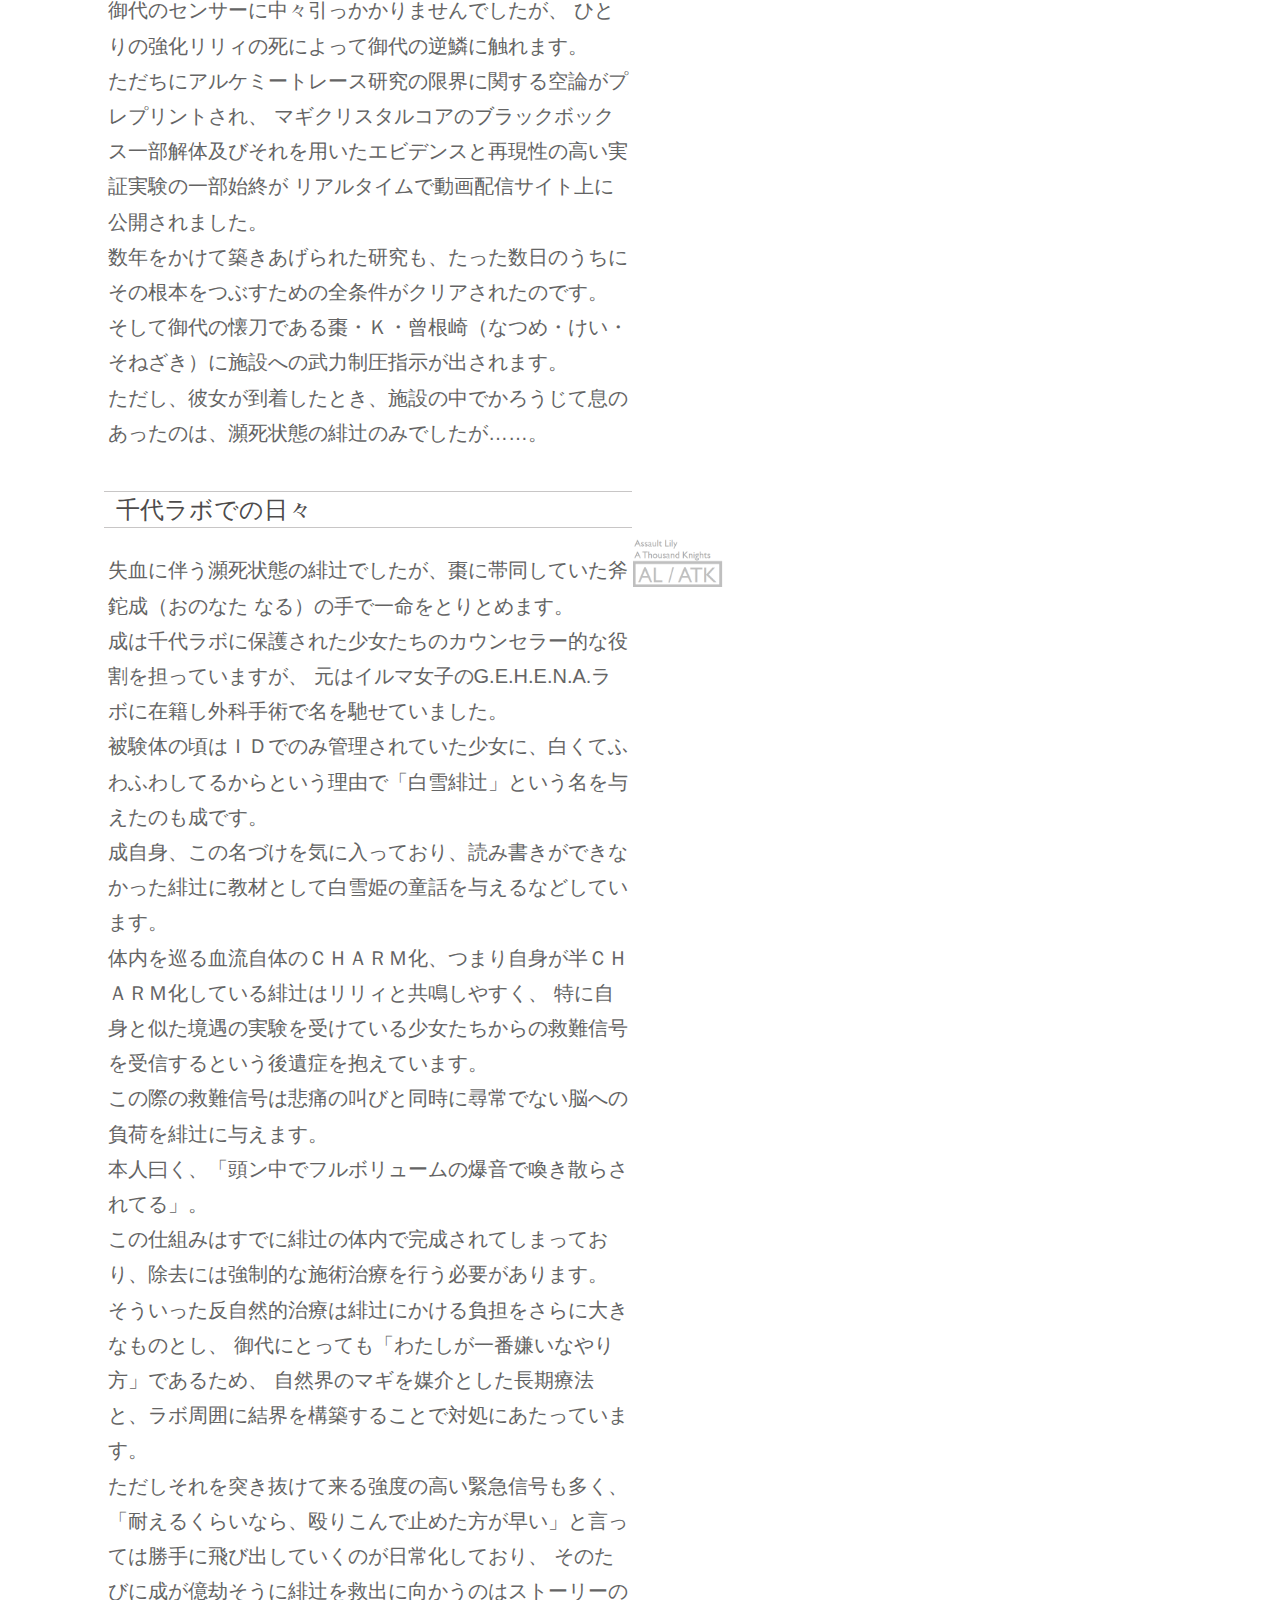
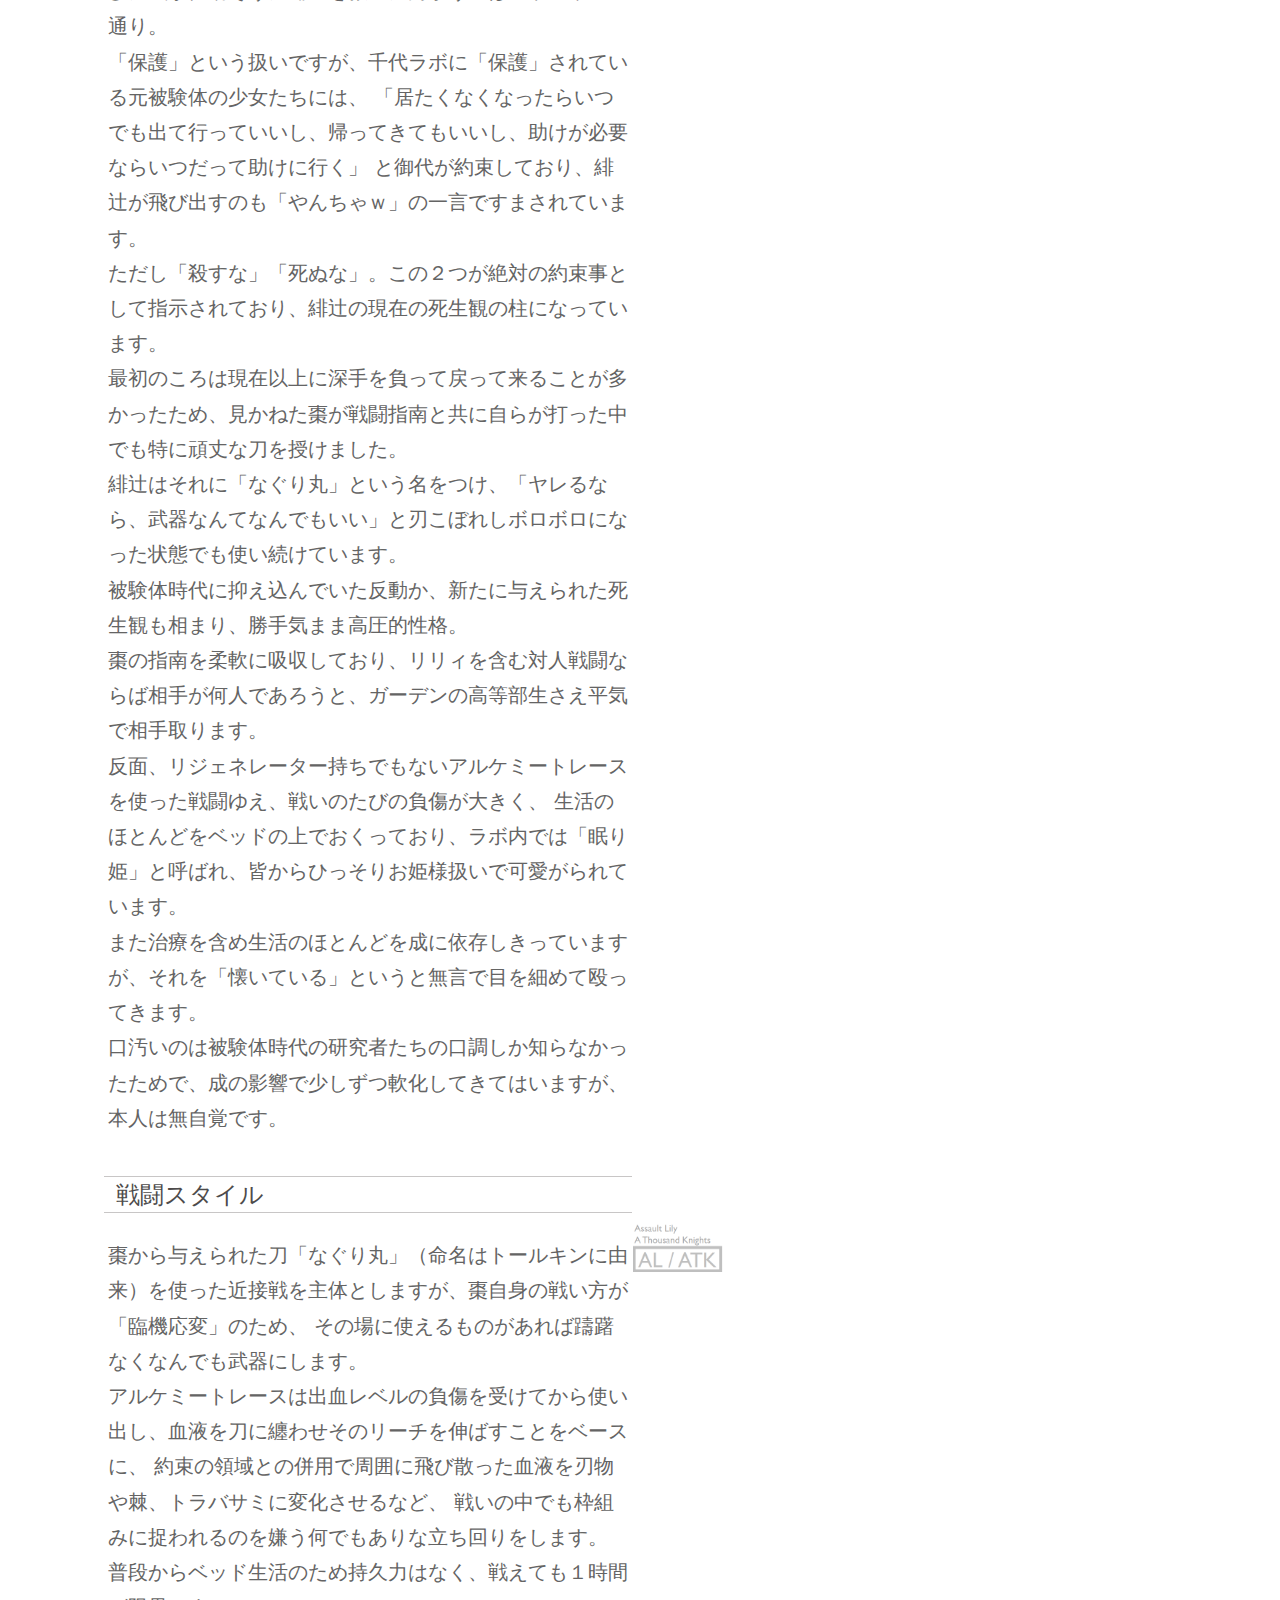
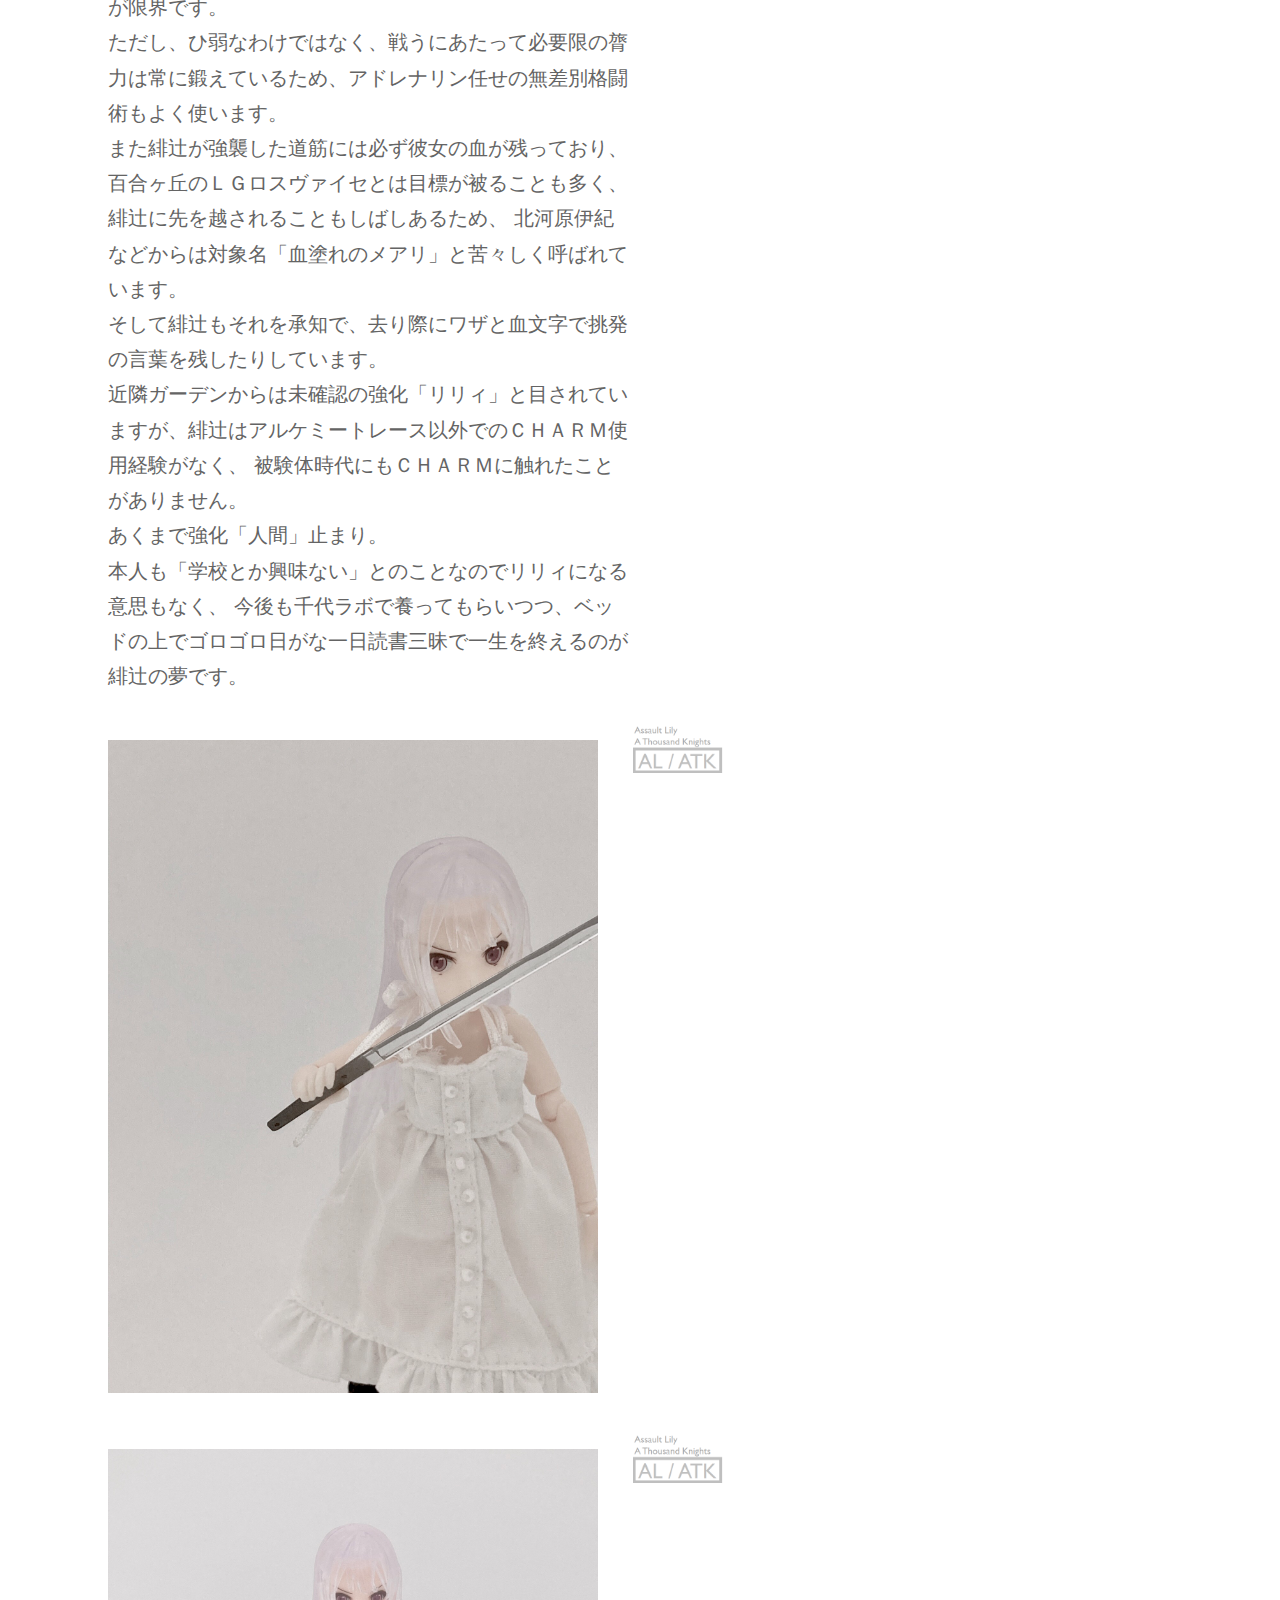
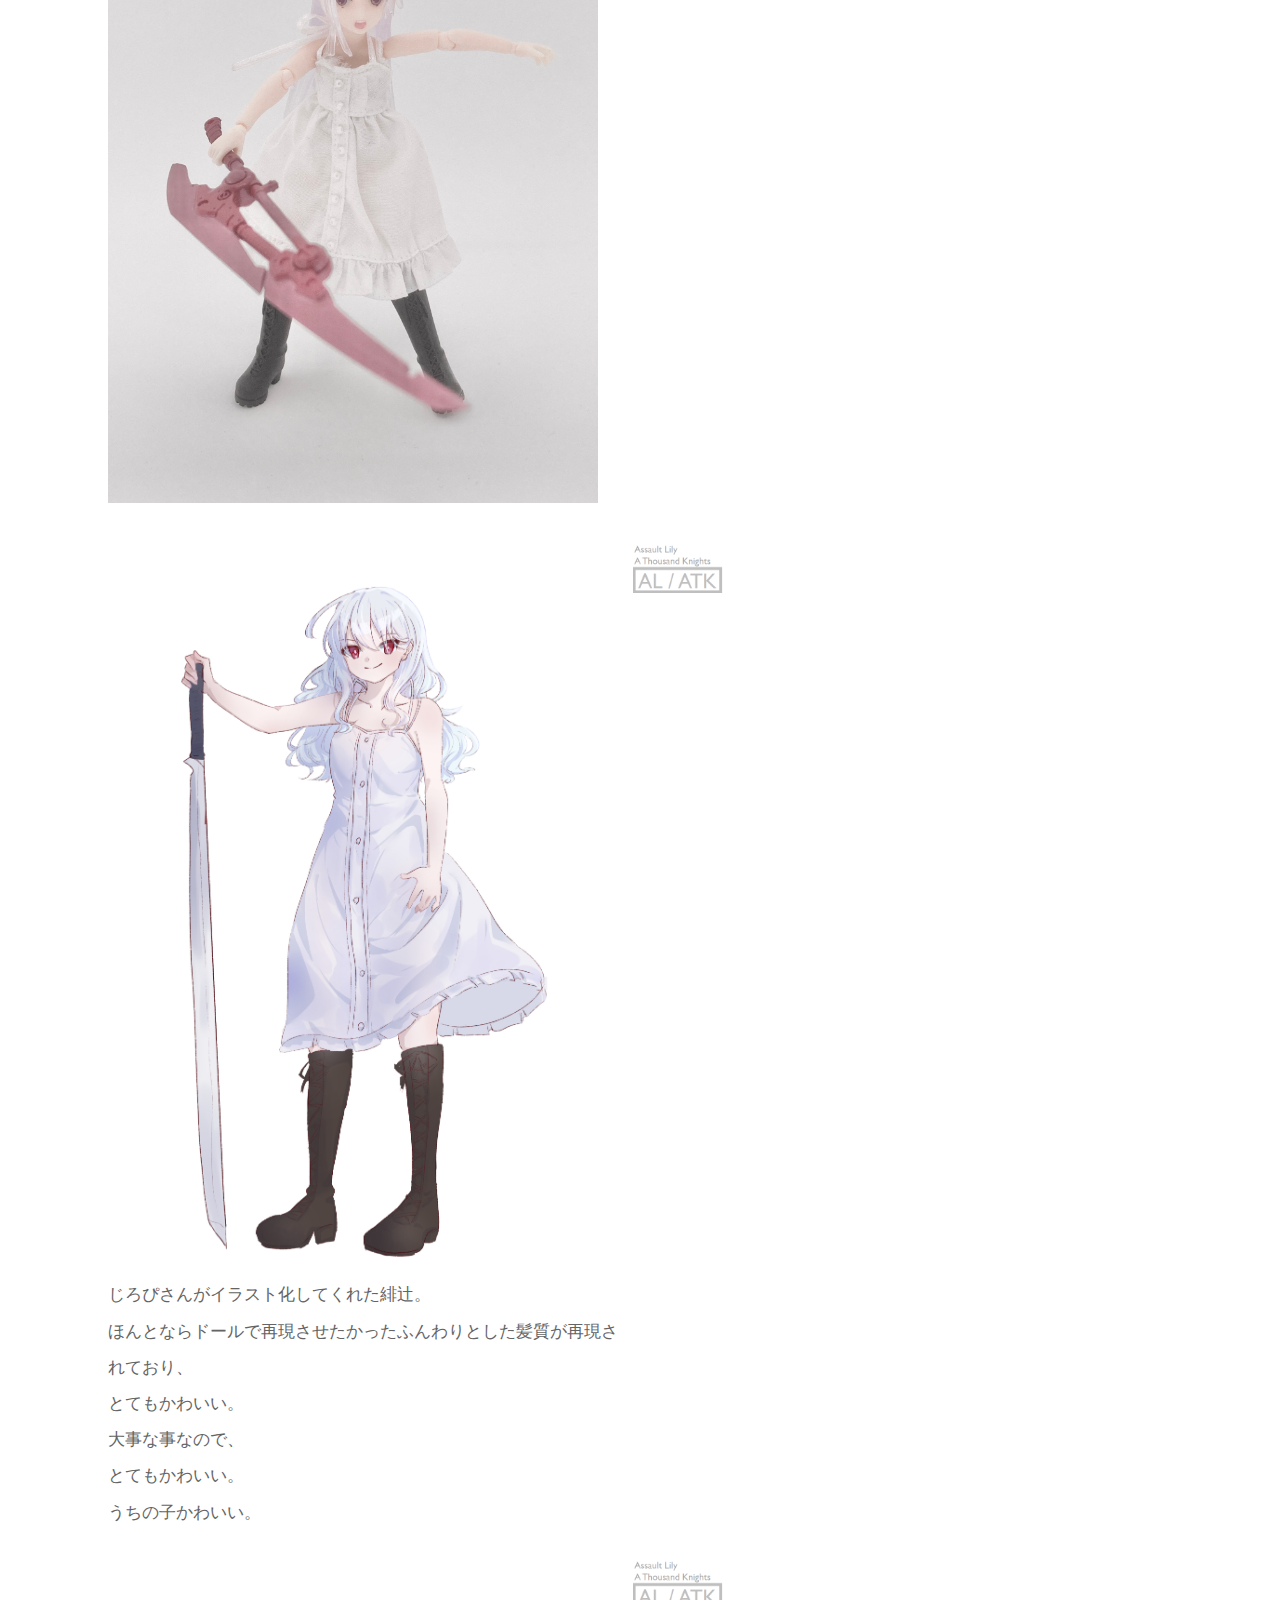
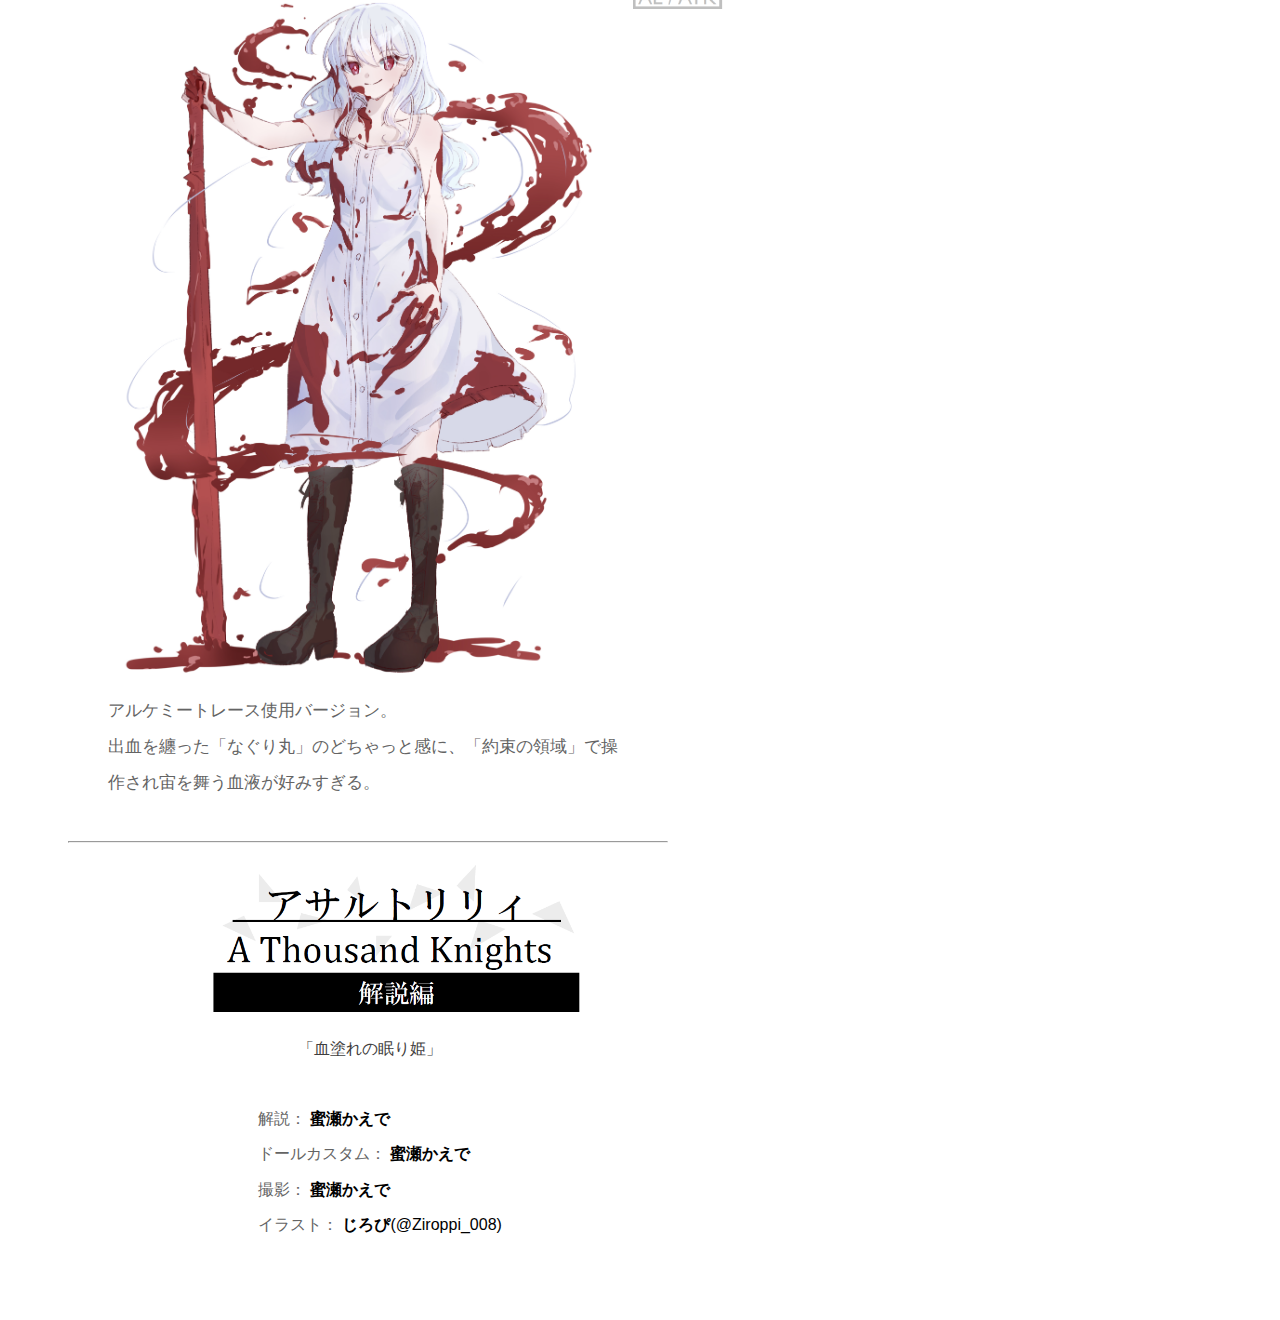
==== commit 2af73cbe: "Add files via upload" ====
--- a/docs/hitsuji_kaisetsu.html
+++ b/docs/hitsuji_kaisetsu.html
@@ -41,7 +41,7 @@
 	
 	<h2 class="p_title">「神の鍵」へと至る研究の果て</h2>
 	<p><img class="small_rogo" src="image/small_rogo.png" alt="small_rogo" width="100px"><br>
-幼少期から身寄りがなく、とあるG.H.E.N.A.の研究施設でブーステッドスキル「アルケミートレース」の被験体の中の１体として扱われてきました。<br>
+幼少期から身寄りがなく、とあるG.E.H.E.N.A.の研究施設でブーステッドスキル「アルケミートレース」の被験体の中の１体として扱われてきました。<br>
 アルケミートレースは使用者の血を触媒として疑似ＣＨＡＲＭを形成するため、通常の研究ならば「リジェネレーター」と併せた施術を行い、
 流血と回復の繰り返しを強制します。<br>
 しかし施設で実験されていたのは、体外に出た血液でなく、使用者体内での血流自体をＣＨＡＲＭ化とするという異質なものでした。<br>
@@ -66,17 +66,17 @@
 <br>
 復讐心など微塵もなく、ただその手と目の前に条件が揃っていただけ。<br>
 それだけの理由で緋辻󠄀は周囲に集まり歓喜に沸く研究員をその場で皆殺しにしました。<br>
-G.H.E.N.A.内部で「リサーチ・クラッシャー」と呼ばれる千代ラボが介入を開始する数時間前の出来事でした。
+G.E.H.E.N.A.内部で「リサーチ・クラッシャー」と呼ばれる千代ラボが介入を開始する数時間前の出来事でした。
 	</p>
 
 	<h2 class="p_title">千代ラボの介入</h2>
 	<p><img class="small_rogo" src="image/small_rogo.png" alt="small_rogo" width="100px"><br>
-自称「G.H.E.N.A.最高級顧問」千代御代（せんだい みよ）が統括するG.H.E.N.A.千代御代特別研究所（通称：千代ラボ）は
-G.H.E.N.A.が「千代御代を組織外に出さない」ためのご機嫌取りの一貫として与えている特権の一つであり、
+自称「G.E.H.E.N.A.最高級顧問」千代御代（せんだい みよ）が統括するG.E.H.E.N.A.千代御代特別研究所（通称：千代ラボ）は
+G.E.H.E.N.A.が「千代御代を組織外に出さない」ためのご機嫌取りの一貫として与えている特権の一つであり、
 外部研究施設で行なわれているすべての研究への越権行為が唯一黙認されている部署です。<br>
 「本物の」魔術師でありながら、物理学、情報科学に傾向し、マギクリスタルコア開発にも初期段階からメイカーズたちに口出しを続け、
 完成した研究成果を軽々と踏みつぶしていく千代御代という存在は、組織内に抱えるにあたって脅威であると同時に、
-より完成度の高い成果を生み出す金の卵でもあり、組織外に出すだけでG.H.E.N.A.の存在意義を失わせてしまう爆弾的存在と言えます。<br>
+より完成度の高い成果を生み出す金の卵でもあり、組織外に出すだけでG.E.H.E.N.A.の存在意義を失わせてしまう爆弾的存在と言えます。<br>
 そんな御代の趣味は研究論争と、可愛い女の子を愛でること。<br>
 そのため少女たちを対象とした非人道的研究は、後者の理由からことごとく千代ラボからの介入を受けるため、
 研究の存続は彼女の目を何とかかいくぐり続けるか、彼女に気に入られるほど折られても何度も立ち上がる不屈が必要と言われています。<br>
@@ -96,7 +96,7 @@
 	<p><img class="small_rogo" src="image/small_rogo.png" alt="small_rogo" width="100px"><br>
 失血に伴う瀕死状態の緋辻󠄀でしたが、棗に帯同していた斧鉈成（おのなた なる）の手で一命をとりとめます。<br>
 成は千代ラボに保護された少女たちのカウンセラー的な役割を担っていますが、
-元はイルマ女子のG.H.E.N.A.ラボに在籍し外科手術で名を馳せていました。<br>
+元はイルマ女子のG.E.H.E.N.A.ラボに在籍し外科手術で名を馳せていました。<br>
 被験体の頃はＩＤでのみ管理されていた少女に、白くてふわふわしてるからという理由で「白雪緋辻󠄀」という名を与えたのも成です。<br>
 成自身、この名づけを気に入っており、読み書きができなかった緋辻󠄀に教材として白雪姫の童話を与えるなどしています。<br>
 体内を巡る血流自体のＣＨＡＲＭ化、つまり自身が半ＣＨＡＲＭ化している緋辻󠄀はリリィと共鳴しやすく、
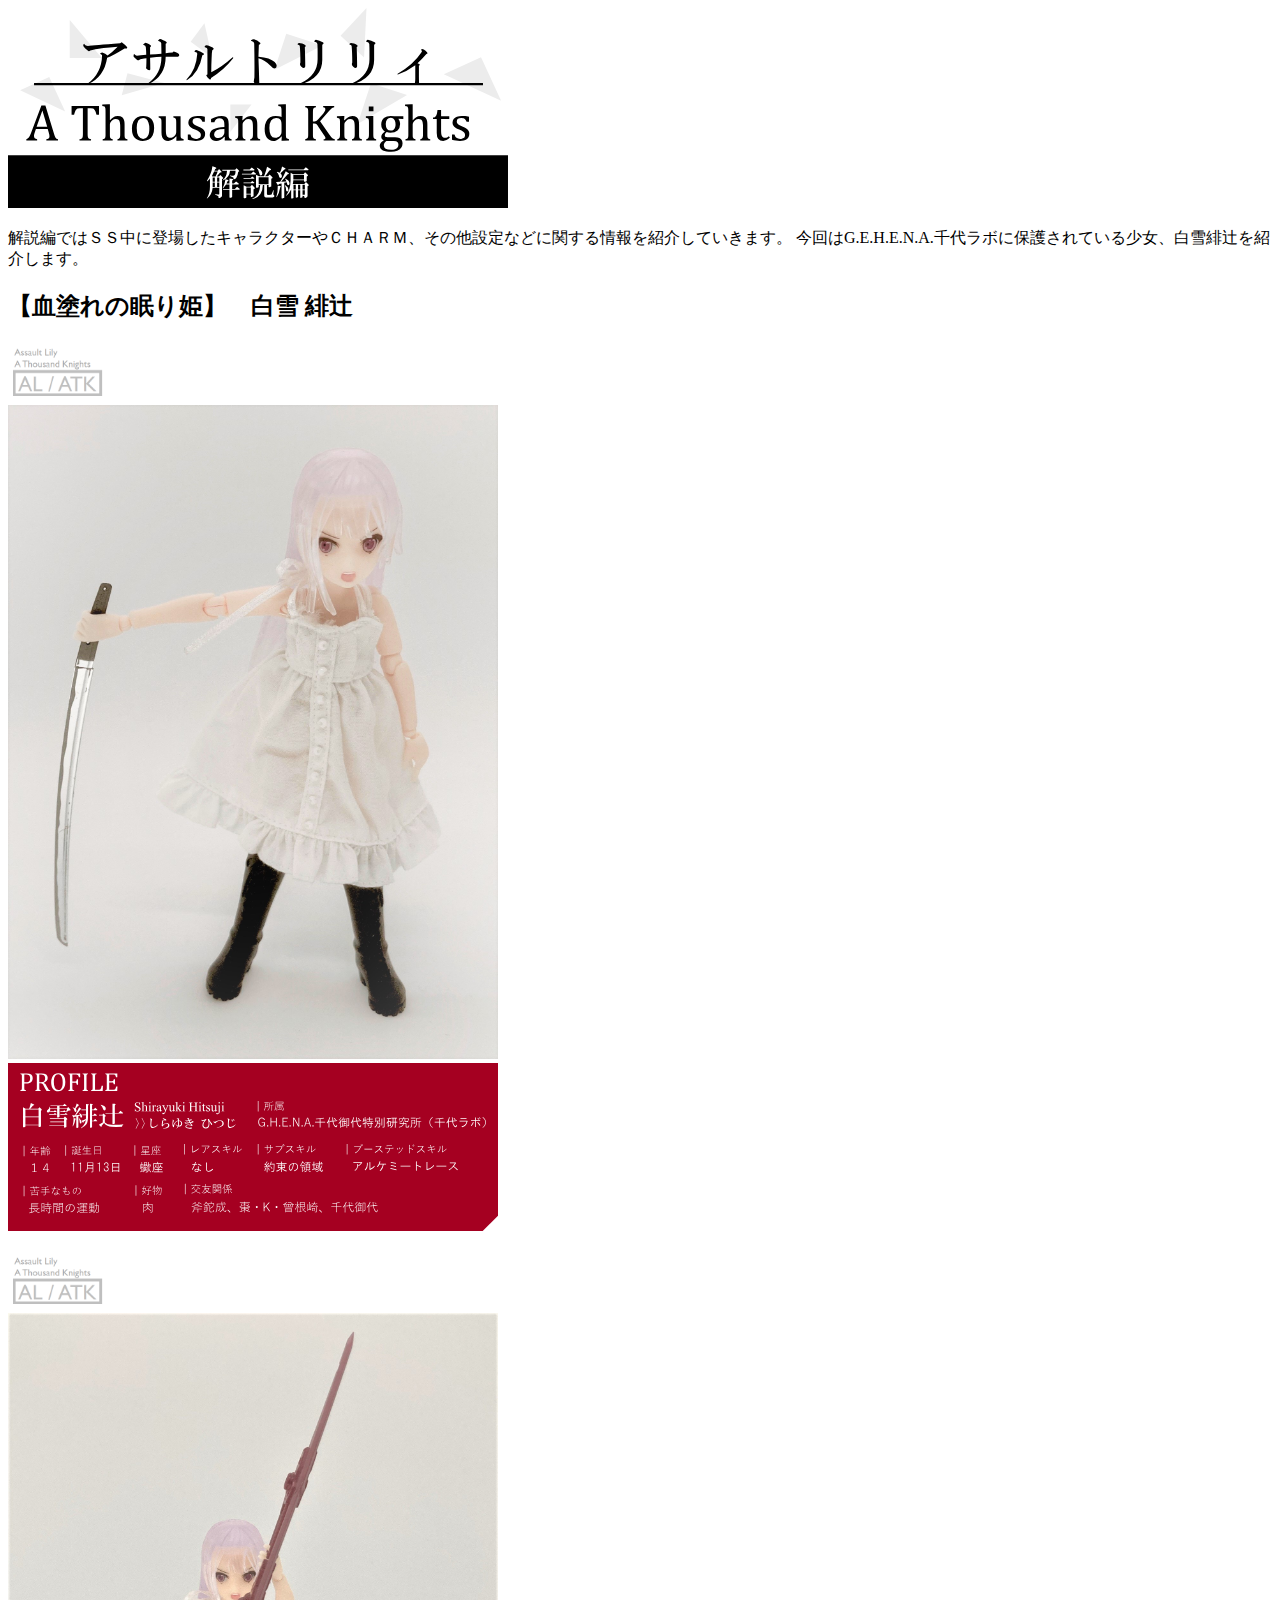
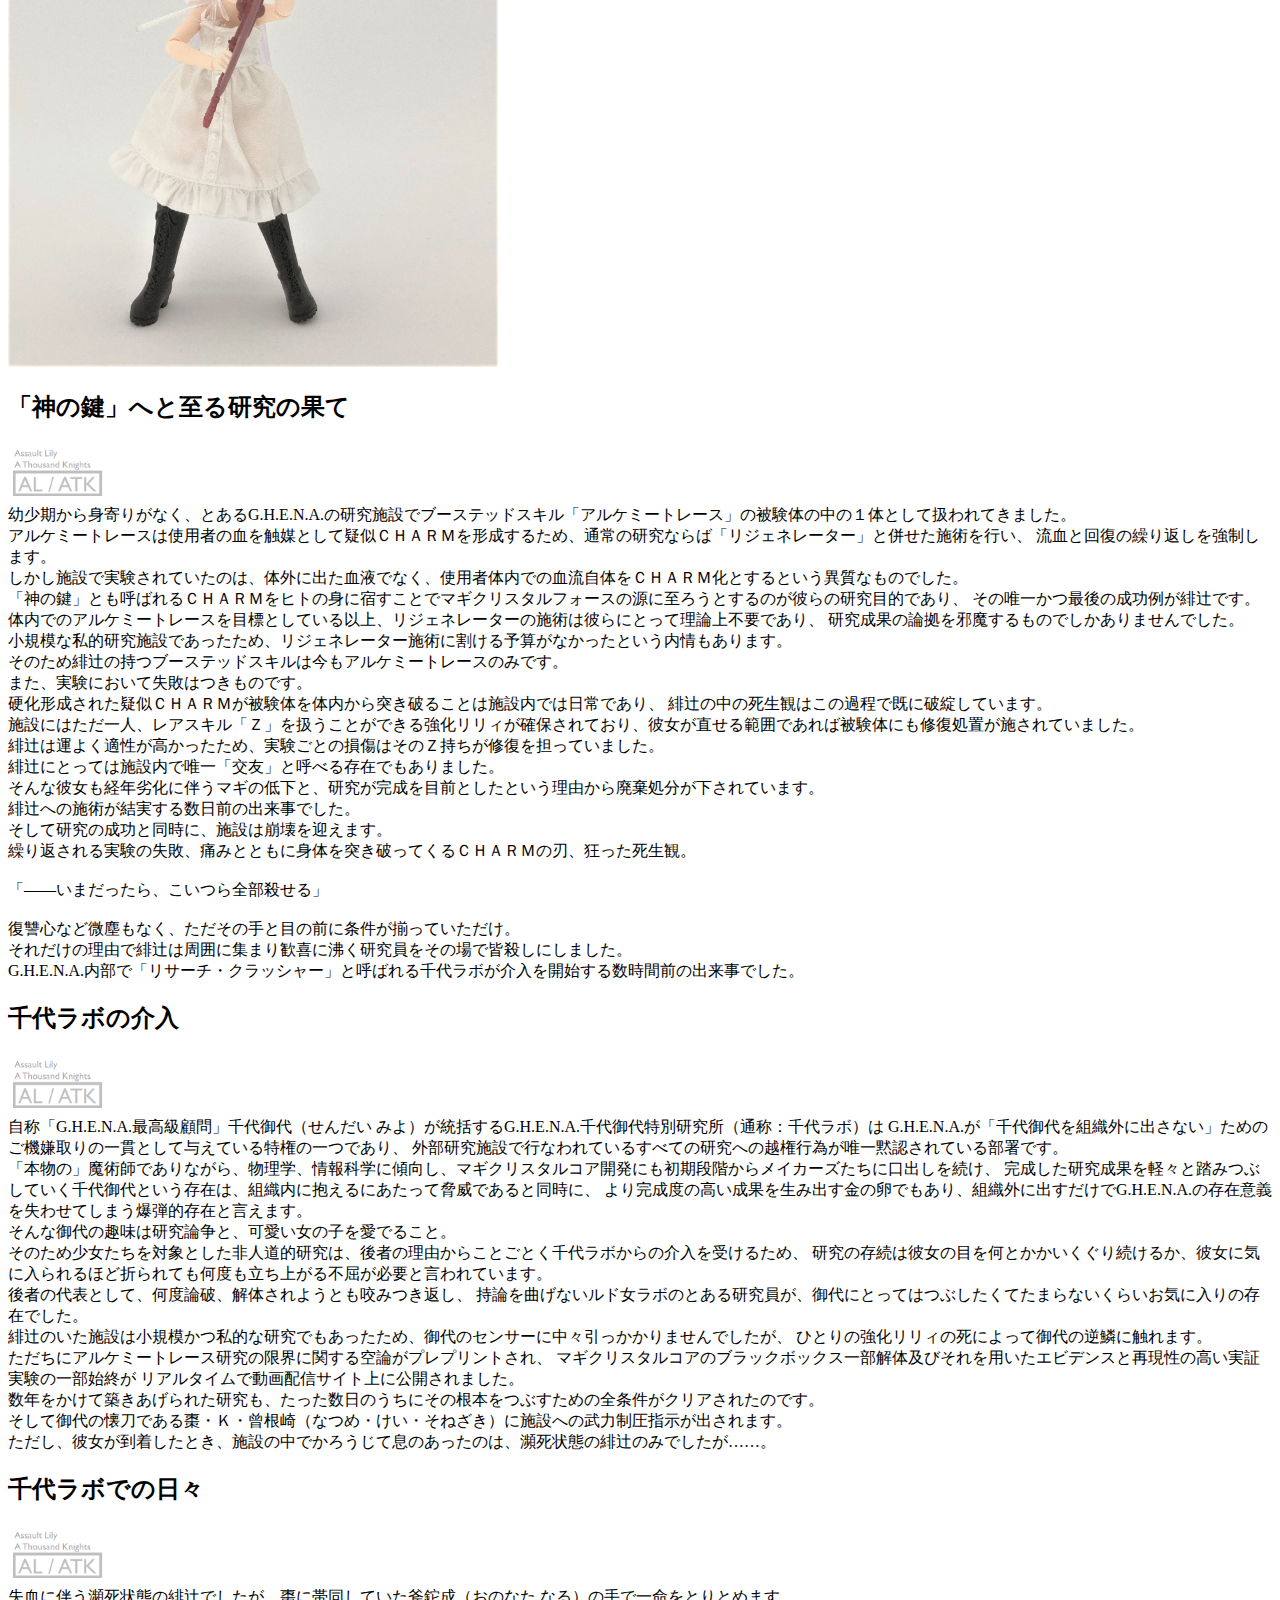
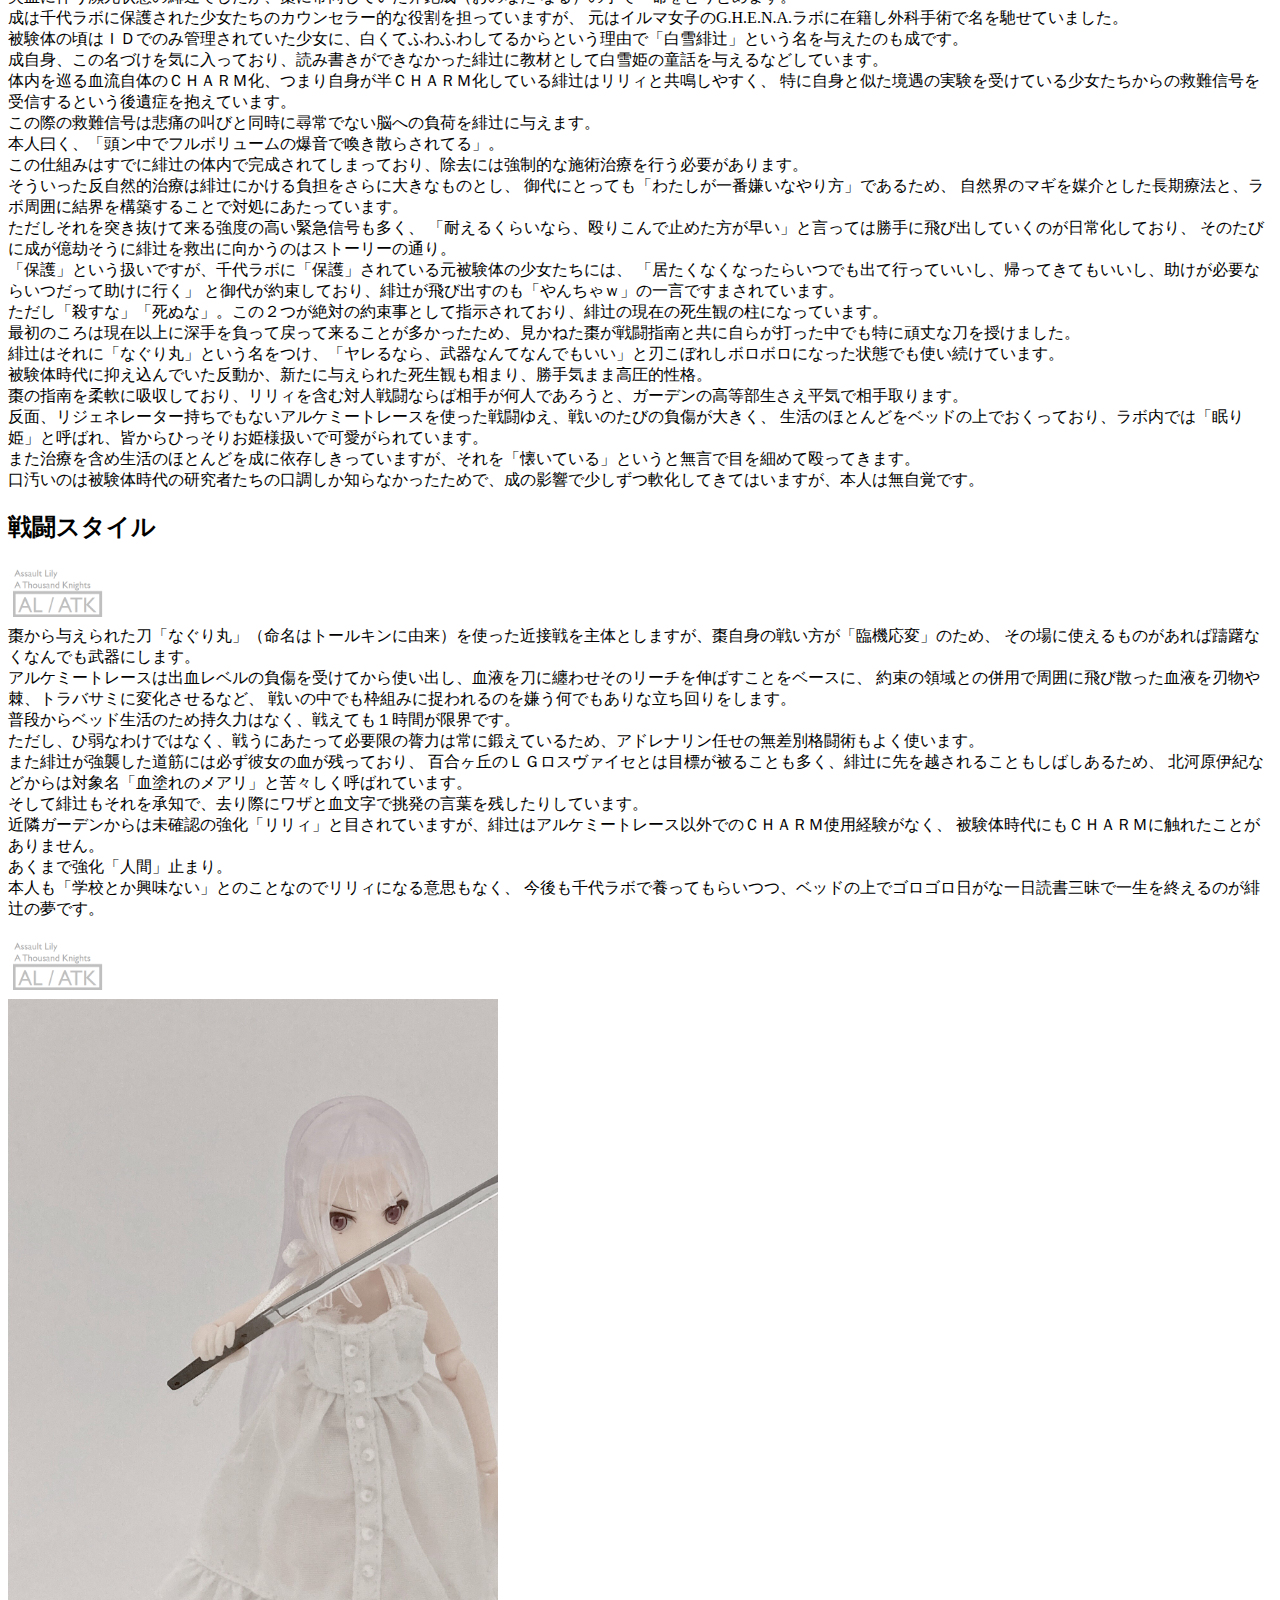
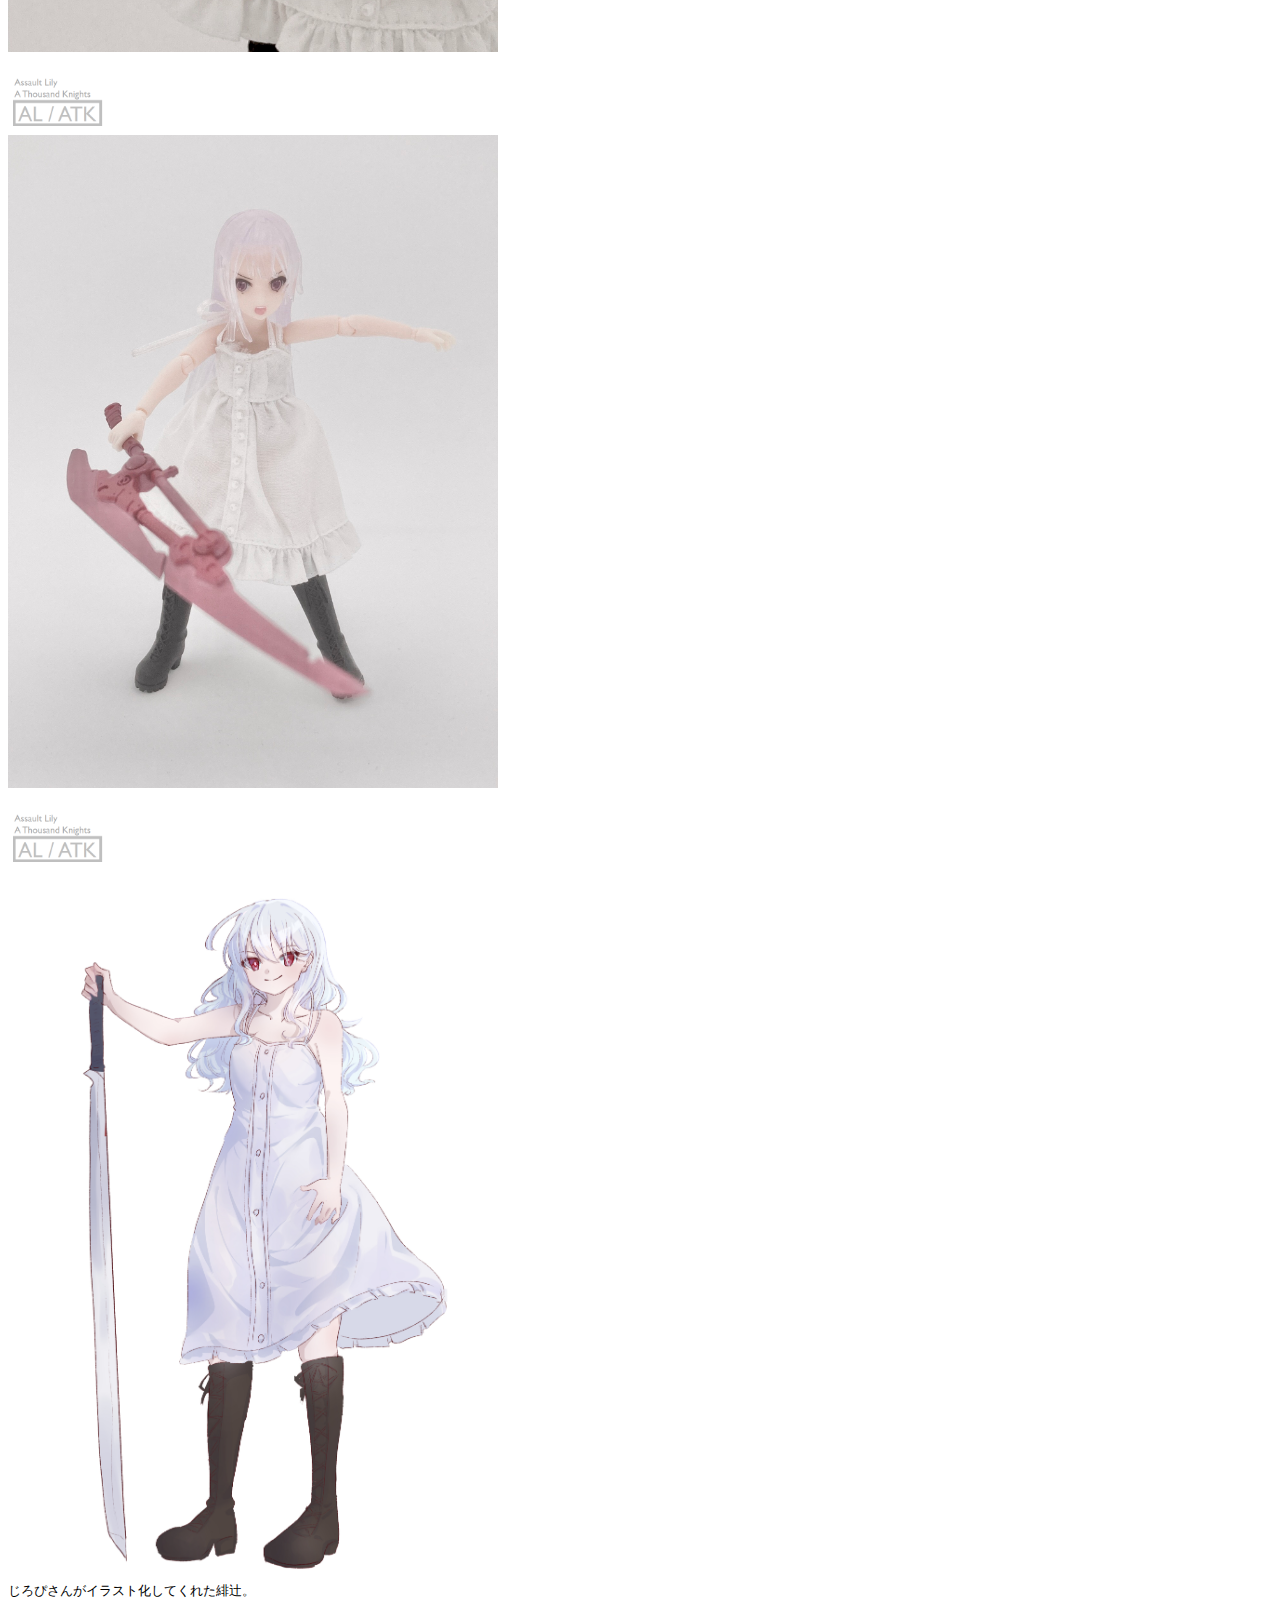
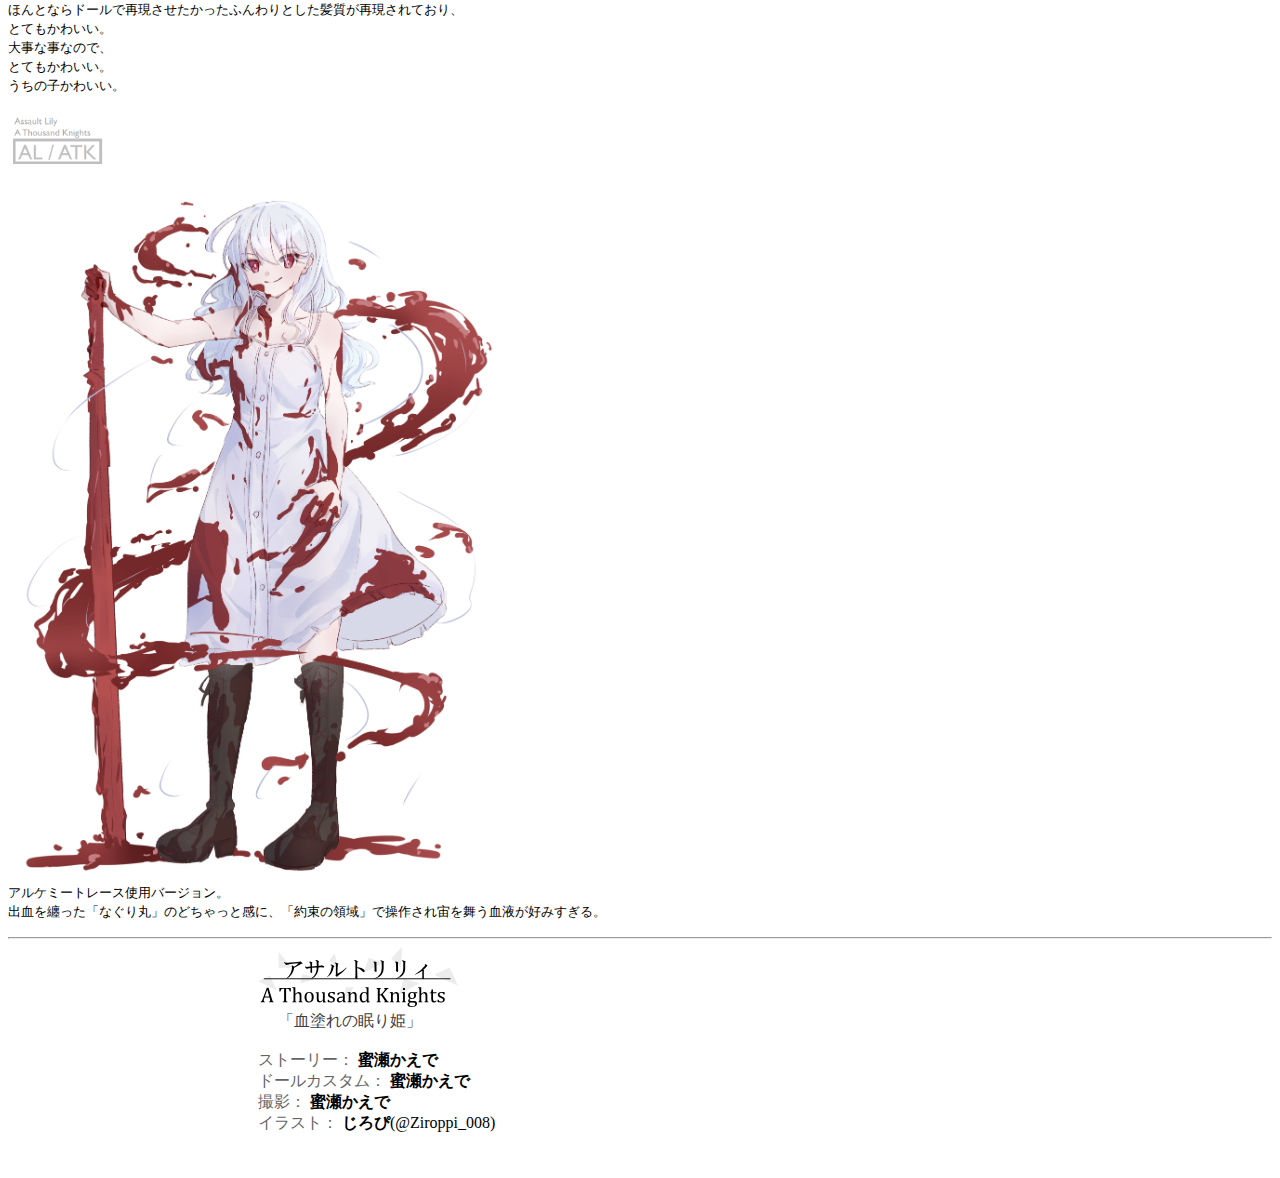
==== commit b55dd58a: "Add files via upload" ====
--- a/docs/hitsuji_kaisetsu.html
+++ b/docs/hitsuji_kaisetsu.html
@@ -9,39 +9,43 @@
 <link rel="icon" type="image/png" href="image/favicon/16x16.png" sizes="16x16">
 <link rel="icon" type="image/png" href="image/favicon/32x32.png" sizes="32x32">
 <link rel="icon" type="image/png" href="image/favicon/96x96.png" sizes="96x96">
-<link rel="stylesheet" type="text/css" href="css/style.css">
+<link rel="stylesheet" type="text/css" href="css/style_kaisetsu.css">
 </head>
 <body>
 
 <!-- =========================== header =========================== -->
 <header>
-	<img id="title_rogo" src="image/kaisetsu_title_rogo.png" alt="title_rogo" width="500px">
+	<img id="title_rogo" src="image/kaisetsu_title_rogo_svg.svg" alt="title_rogo" width="500px">
 </header>
 <!-- =========================== /header =========================== -->
 
 <!--=========================== main ===========================-->
-<main>
+<main class="kaisetsu_main">
 
 	<p id="p_under_title">
 		解説編ではＳＳ中に登場したキャラクターやＣＨＡＲＭ、その他設定などに関する情報を紹介していきます。
-		今回はG.E.H.E.N.A.千代ラボに保護されている少女、白雪緋辻󠄀をご紹介します。
+		今回はG.E.H.E.N.A.千代ラボに保護されている少女、白雪緋辻󠄀を紹介します。
 	</p>
 	
 	<h2 class="p_title">【血塗れの眠り姫】　白雪 緋辻󠄀</h2>
-	<p><img class="small_rogo" src="image/small_rogo.png" alt="small_rogo" width="100px"><br>
-		<img class="prof" src="image/hitsuji/IMG_02282.jpg" alt="hitsuji_01" width="490px"><br>
-		<img class="prof" src="image/hitsuji/hitsuji_prof.png" alt="hitsuji_prof" width="490px"><br>
-	</p>
-
-	<p><img class="small_rogo" src="image/small_rogo.png" alt="small_rogo" width="100px"><br>
-		<img class="prof" src="image/hitsuji/IMG_023222.jpg" alt="hitsuji_01" width="490px"><br>
+	<p class="kaisetsu_p"><img class="small_rogo" src="image/small_rogo.png" alt="small_rogo" width="100px"><br>
+		<a href="image/hitsuji/IMG_02282.jpg">
+			<img src="image/hitsuji/IMG_02282.jpg" alt="hitsuji_01" width="490px">
+		</a><br>
+		<a href="image/hitsuji/hitsuji_prof_svg.svg">
+			<img src="image/hitsuji/hitsuji_prof_svg.svg" alt="hitsuji_prof" width="490px">
+		</a><br>
+	</p>
+
+	<p class="kaisetsu_p"><img class="small_rogo" src="image/small_rogo.png" alt="small_rogo" width="100px"><br>
+		<a href="image/hitsuji/IMG_023222.jpg"><img src="image/hitsuji/IMG_023222.jpg" alt="hitsuji_01" width="490px"></a><br>
 	</p>
 
 
 	
 	<h2 class="p_title">「神の鍵」へと至る研究の果て</h2>
-	<p><img class="small_rogo" src="image/small_rogo.png" alt="small_rogo" width="100px"><br>
-幼少期から身寄りがなく、とあるG.E.H.E.N.A.の研究施設でブーステッドスキル「アルケミートレース」の被験体の中の１体として扱われてきました。<br>
+	<p class="kaisetsu_p"><img class="small_rogo" src="image/small_rogo.png" alt="small_rogo" width="100px"><br>
+幼少期から身寄りがなく、とあるG.H.E.N.A.の研究施設でブーステッドスキル「アルケミートレース」の被験体の中の１体として扱われてきました。<br>
 アルケミートレースは使用者の血を触媒として疑似ＣＨＡＲＭを形成するため、通常の研究ならば「リジェネレーター」と併せた施術を行い、
 流血と回復の繰り返しを強制します。<br>
 しかし施設で実験されていたのは、体外に出た血液でなく、使用者体内での血流自体をＣＨＡＲＭ化とするという異質なものでした。<br>
@@ -66,17 +70,17 @@
 <br>
 復讐心など微塵もなく、ただその手と目の前に条件が揃っていただけ。<br>
 それだけの理由で緋辻󠄀は周囲に集まり歓喜に沸く研究員をその場で皆殺しにしました。<br>
-G.E.H.E.N.A.内部で「リサーチ・クラッシャー」と呼ばれる千代ラボが介入を開始する数時間前の出来事でした。
+G.H.E.N.A.内部で「リサーチ・クラッシャー」と呼ばれる千代ラボが介入を開始する数時間前の出来事でした。
 	</p>
 
 	<h2 class="p_title">千代ラボの介入</h2>
-	<p><img class="small_rogo" src="image/small_rogo.png" alt="small_rogo" width="100px"><br>
-自称「G.E.H.E.N.A.最高級顧問」千代御代（せんだい みよ）が統括するG.E.H.E.N.A.千代御代特別研究所（通称：千代ラボ）は
-G.E.H.E.N.A.が「千代御代を組織外に出さない」ためのご機嫌取りの一貫として与えている特権の一つであり、
+	<p class="kaisetsu_p"><img class="small_rogo" src="image/small_rogo.png" alt="small_rogo" width="100px"><br>
+自称「G.H.E.N.A.最高級顧問」千代御代（せんだい みよ）が統括するG.H.E.N.A.千代御代特別研究所（通称：千代ラボ）は
+G.H.E.N.A.が「千代御代を組織外に出さない」ためのご機嫌取りの一貫として与えている特権の一つであり、
 外部研究施設で行なわれているすべての研究への越権行為が唯一黙認されている部署です。<br>
 「本物の」魔術師でありながら、物理学、情報科学に傾向し、マギクリスタルコア開発にも初期段階からメイカーズたちに口出しを続け、
 完成した研究成果を軽々と踏みつぶしていく千代御代という存在は、組織内に抱えるにあたって脅威であると同時に、
-より完成度の高い成果を生み出す金の卵でもあり、組織外に出すだけでG.E.H.E.N.A.の存在意義を失わせてしまう爆弾的存在と言えます。<br>
+より完成度の高い成果を生み出す金の卵でもあり、組織外に出すだけでG.H.E.N.A.の存在意義を失わせてしまう爆弾的存在と言えます。<br>
 そんな御代の趣味は研究論争と、可愛い女の子を愛でること。<br>
 そのため少女たちを対象とした非人道的研究は、後者の理由からことごとく千代ラボからの介入を受けるため、
 研究の存続は彼女の目を何とかかいくぐり続けるか、彼女に気に入られるほど折られても何度も立ち上がる不屈が必要と言われています。<br>
@@ -93,10 +97,10 @@
 	</p>
 
 	<h2 class="p_title">千代ラボでの日々</h2>
-	<p><img class="small_rogo" src="image/small_rogo.png" alt="small_rogo" width="100px"><br>
+	<p class="kaisetsu_p"><img class="small_rogo" src="image/small_rogo.png" alt="small_rogo" width="100px"><br>
 失血に伴う瀕死状態の緋辻󠄀でしたが、棗に帯同していた斧鉈成（おのなた なる）の手で一命をとりとめます。<br>
 成は千代ラボに保護された少女たちのカウンセラー的な役割を担っていますが、
-元はイルマ女子のG.E.H.E.N.A.ラボに在籍し外科手術で名を馳せていました。<br>
+元はイルマ女子のG.H.E.N.A.ラボに在籍し外科手術で名を馳せていました。<br>
 被験体の頃はＩＤでのみ管理されていた少女に、白くてふわふわしてるからという理由で「白雪緋辻󠄀」という名を与えたのも成です。<br>
 成自身、この名づけを気に入っており、読み書きができなかった緋辻󠄀に教材として白雪姫の童話を与えるなどしています。<br>
 体内を巡る血流自体のＣＨＡＲＭ化、つまり自身が半ＣＨＡＲＭ化している緋辻󠄀はリリィと共鳴しやすく、
@@ -125,7 +129,7 @@
 	</p>
 	
 	<h2 class="p_title">戦闘スタイル</h2>
-	<p><img class="small_rogo" src="image/small_rogo.png" alt="small_rogo" width="100px"><br>
+	<p class="kaisetsu_p"><img class="small_rogo" src="image/small_rogo.png" alt="small_rogo" width="100px"><br>
 棗から与えられた刀「なぐり丸」（命名はトールキンに由来）を使った近接戦を主体としますが、棗自身の戦い方が「臨機応変」のため、
 その場に使えるものがあれば躊躇なくなんでも武器にします。<br>
 アルケミートレースは出血レベルの負傷を受けてから使い出し、血液を刀に纏わせそのリーチを伸ばすことをベースに、
@@ -144,16 +148,22 @@
 今後も千代ラボで養ってもらいつつ、ベッドの上でゴロゴロ日がな一日読書三昧で一生を終えるのが緋辻󠄀の夢です。
 	</p>
 
-	<p><img class="small_rogo" src="image/small_rogo.png" alt="small_rogo" width="100px"><br>
-		<img class="prof" src="image/hitsuji/IMG_1628.jpg" alt="hitsuji_03" width="490px"><br>
-	</p>
-
-	<p><img class="small_rogo" src="image/small_rogo.png" alt="small_rogo" width="100px"><br>
-		<img class="prof" src="image/hitsuji/IMG_0234.jpg" alt="hitsuji_04" width="490px"><br>
-	</p>
-	
-	<p><img class="small_rogo" src="image/small_rogo.png" alt="small_rogo" width="100px"><br>
-		<img src="image/hitsuji/hitsuji.jpg" alt="hitsuji" width="500px"><br>
+	<p class="kaisetsu_p"><img class="small_rogo" src="image/small_rogo.png" alt="small_rogo" width="100px"><br>
+		<a href="image/hitsuji/IMG_1628.jpg">
+			<img src="image/hitsuji/IMG_1628.jpg" alt="hitsuji_03" width="490px">
+		</a><br>
+	</p>
+
+	<p class="kaisetsu_p"><img class="small_rogo" src="image/small_rogo.png" alt="small_rogo" width="100px"><br>
+		<a href="image/hitsuji/IMG_0234.jpg">
+			<img src="image/hitsuji/IMG_0234.jpg" alt="hitsuji_04" width="490px">
+		</a><br>
+	</p>
+	
+	<p class="kaisetsu_p"><img class="small_rogo" src="image/small_rogo.png" alt="small_rogo" width="100px"><br>
+		<a href="image/hitsuji/hitsuji.jpg">
+			<img src="image/hitsuji/hitsuji.jpg" alt="hitsuji" width="500px">
+		</a><br>
 		<small>
 じろぴさんがイラスト化してくれた緋辻󠄀。<br>
 ほんとならドールで再現させたかったふんわりとした髪質が再現されており、<br>
@@ -164,8 +174,10 @@
 		</small>
 	</p>
 
-	<p><img class="small_rogo" src="image/small_rogo.png" alt="small_rogo" width="100px"><br>
-		<img src="image/hitsuji/hitsuji_ver_bloody.jpg" alt="hitsuji_ver_bloody" width="500px"><br>
+	<p class="kaisetsu_p"><img class="small_rogo" src="image/small_rogo.png" alt="small_rogo" width="100px"><br>
+		<a href="image/hitsuji/hitsuji_ver_bloody.jpg">
+			<img src="image/hitsuji/hitsuji_ver_bloody.jpg" alt="hitsuji_ver_bloody" width="500px">
+		</a><br>
 		<small>
 アルケミートレース使用バージョン。<br>
 出血を纏った「なぐり丸」のどちゃっと感に、「約束の領域」で操作され宙を舞う血液が好みすぎる。
@@ -179,16 +191,15 @@
 
 <!--=========================== footer ===========================-->
 <footer id="footer">
-	<img style="margin-left: 200px;" src="image/kaisetsu_title_rogo.png" alt="footer_rogo" width="30%"><br>
-	<div style="margin-left: 290px; color: rgb(63, 62, 62);">「血塗れの眠り姫」</div><br>
-	<div style="margin-left: 250px;">
-		<span style="color: rgb(100, 100, 100);">解説： </span><strong>蜜瀬かえで</strong><br>
-		<span style="color: rgb(100, 100, 100);">ドールカスタム： </span><strong>蜜瀬かえで</strong><br>
-		<span style="color: rgb(100, 100, 100);">撮影： </span><strong>蜜瀬かえで</strong><br>
-		<span style="color: rgb(100, 100, 100);">イラスト： </span><strong>じろぴ</strong>(@Ziroppi_008)
+	<img style="margin-left:250px;" src="image/ss_title_rogo_svg.svg" alt="footer_rogo" width="200px"><br>
+	<div style="color: rgb(63, 62, 62);margin-left:270px;">「血塗れの眠り姫」</div><br>
+	<div>
+		<span style="color: rgb(100, 100, 100);margin-left:250px;">ストーリー： </span><strong>蜜瀬かえで</strong><br>
+		<span style="color: rgb(100, 100, 100);margin-left:250px;">ドールカスタム： </span><strong>蜜瀬かえで</strong><br>
+		<span style="color: rgb(100, 100, 100);margin-left:250px;">撮影： </span><strong>蜜瀬かえで</strong><br>
+		<span style="color: rgb(100, 100, 100);margin-left:250px;">イラスト： </span><strong>じろぴ</strong>(@Ziroppi_008)
 	</div><br><br>
 </footer>
-
 <!--=========================== /footer ===========================-->
 
 
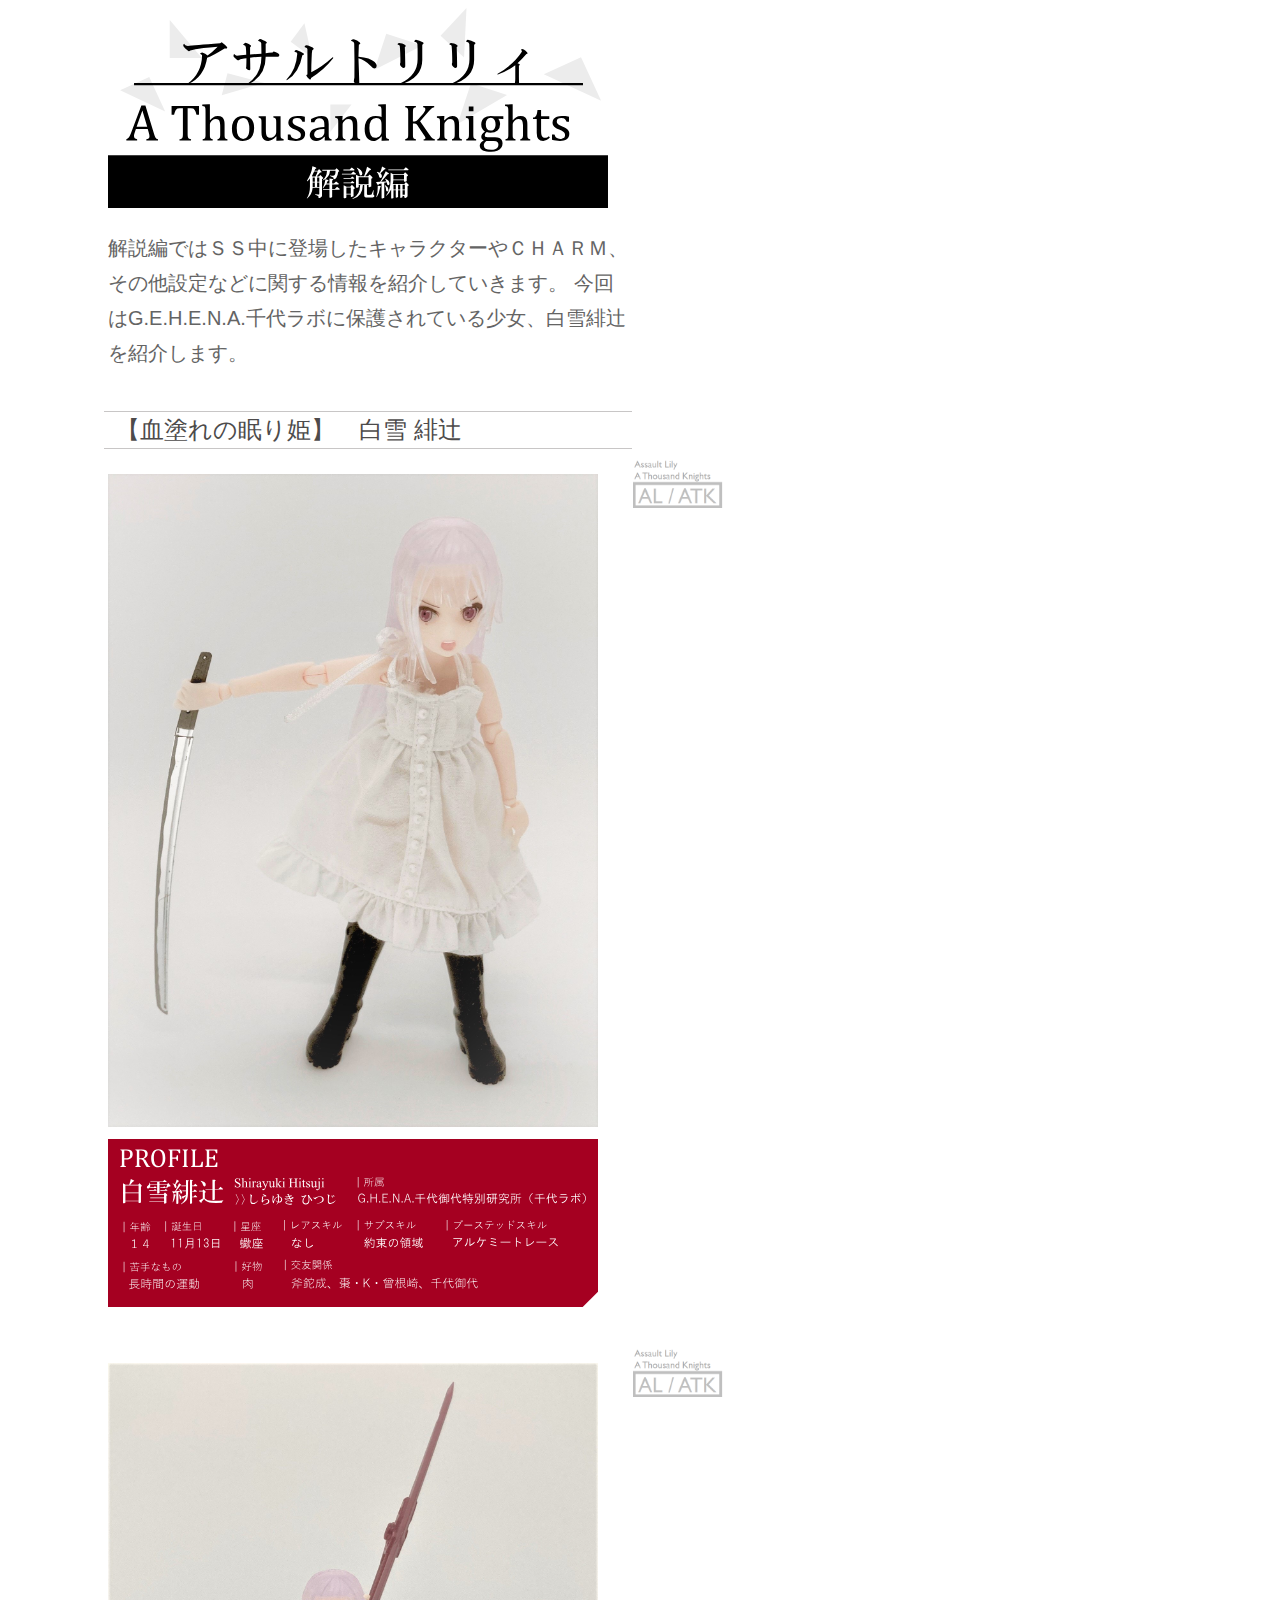
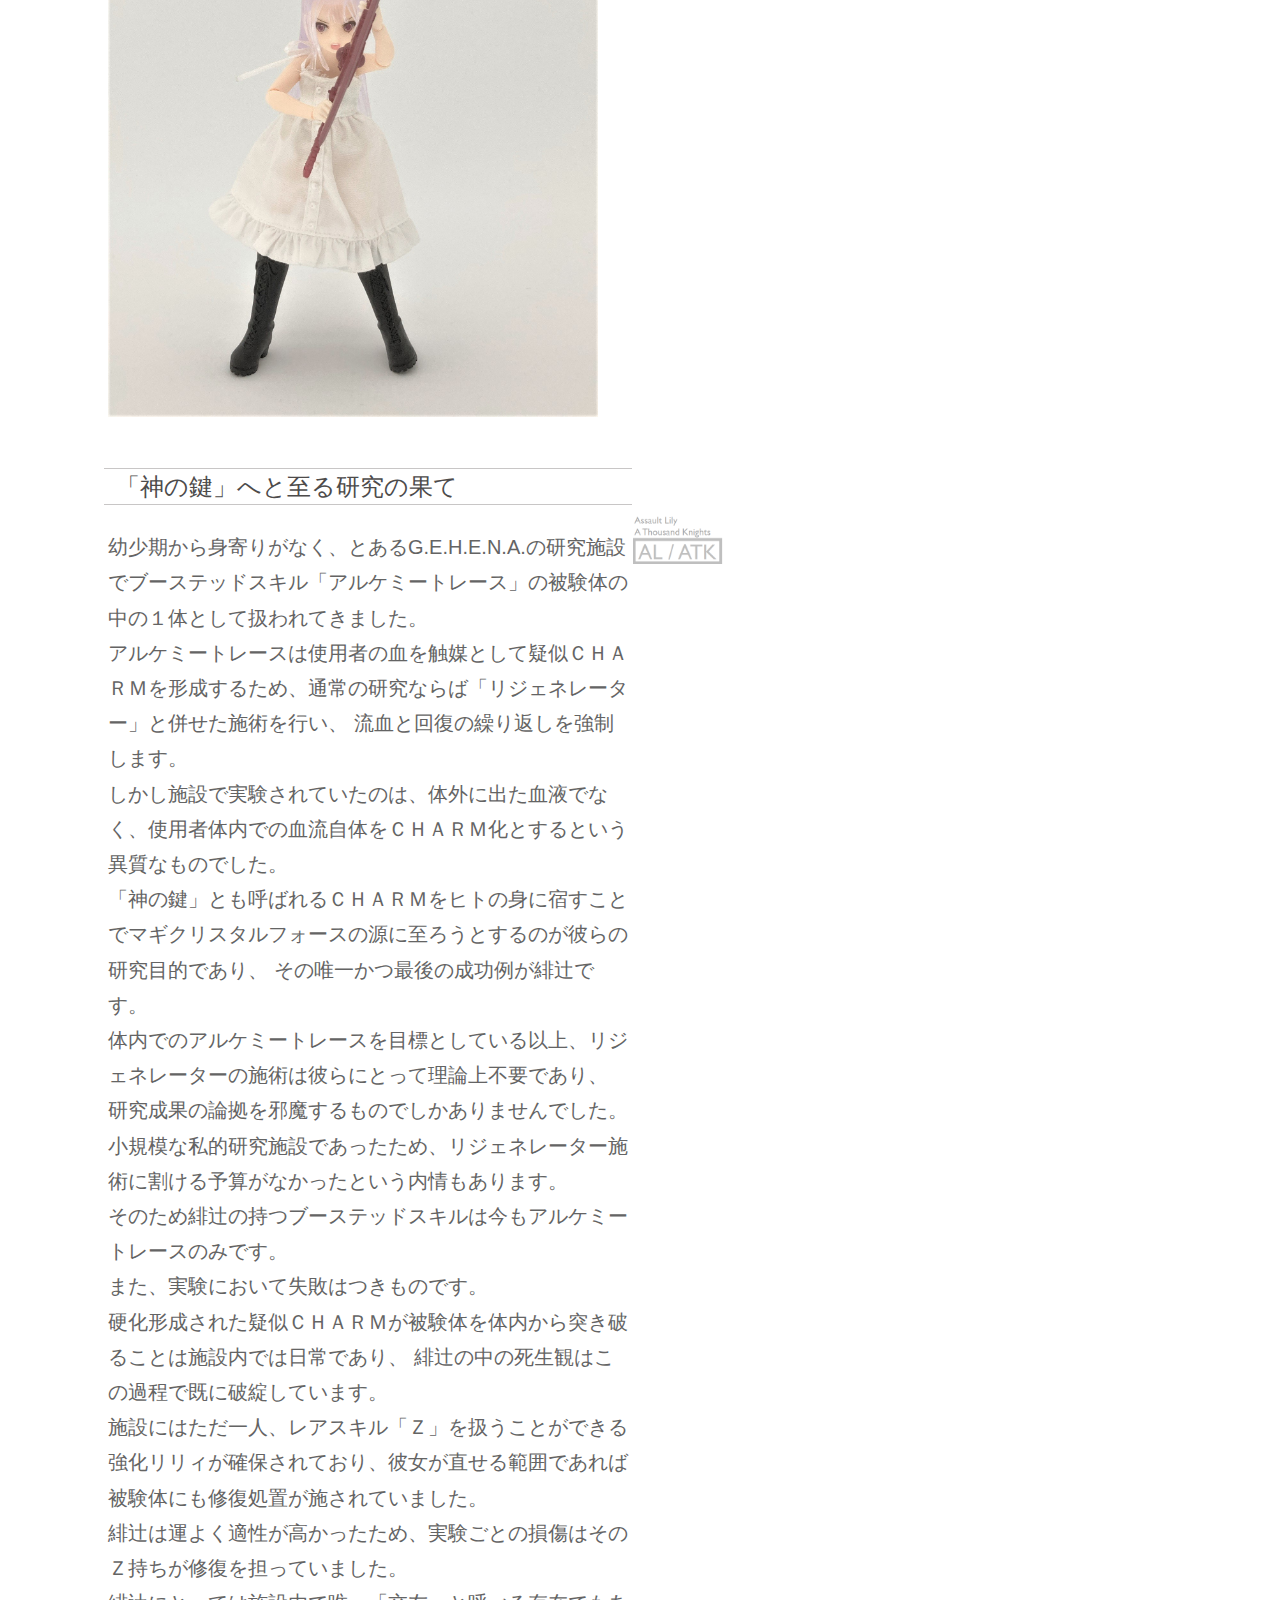
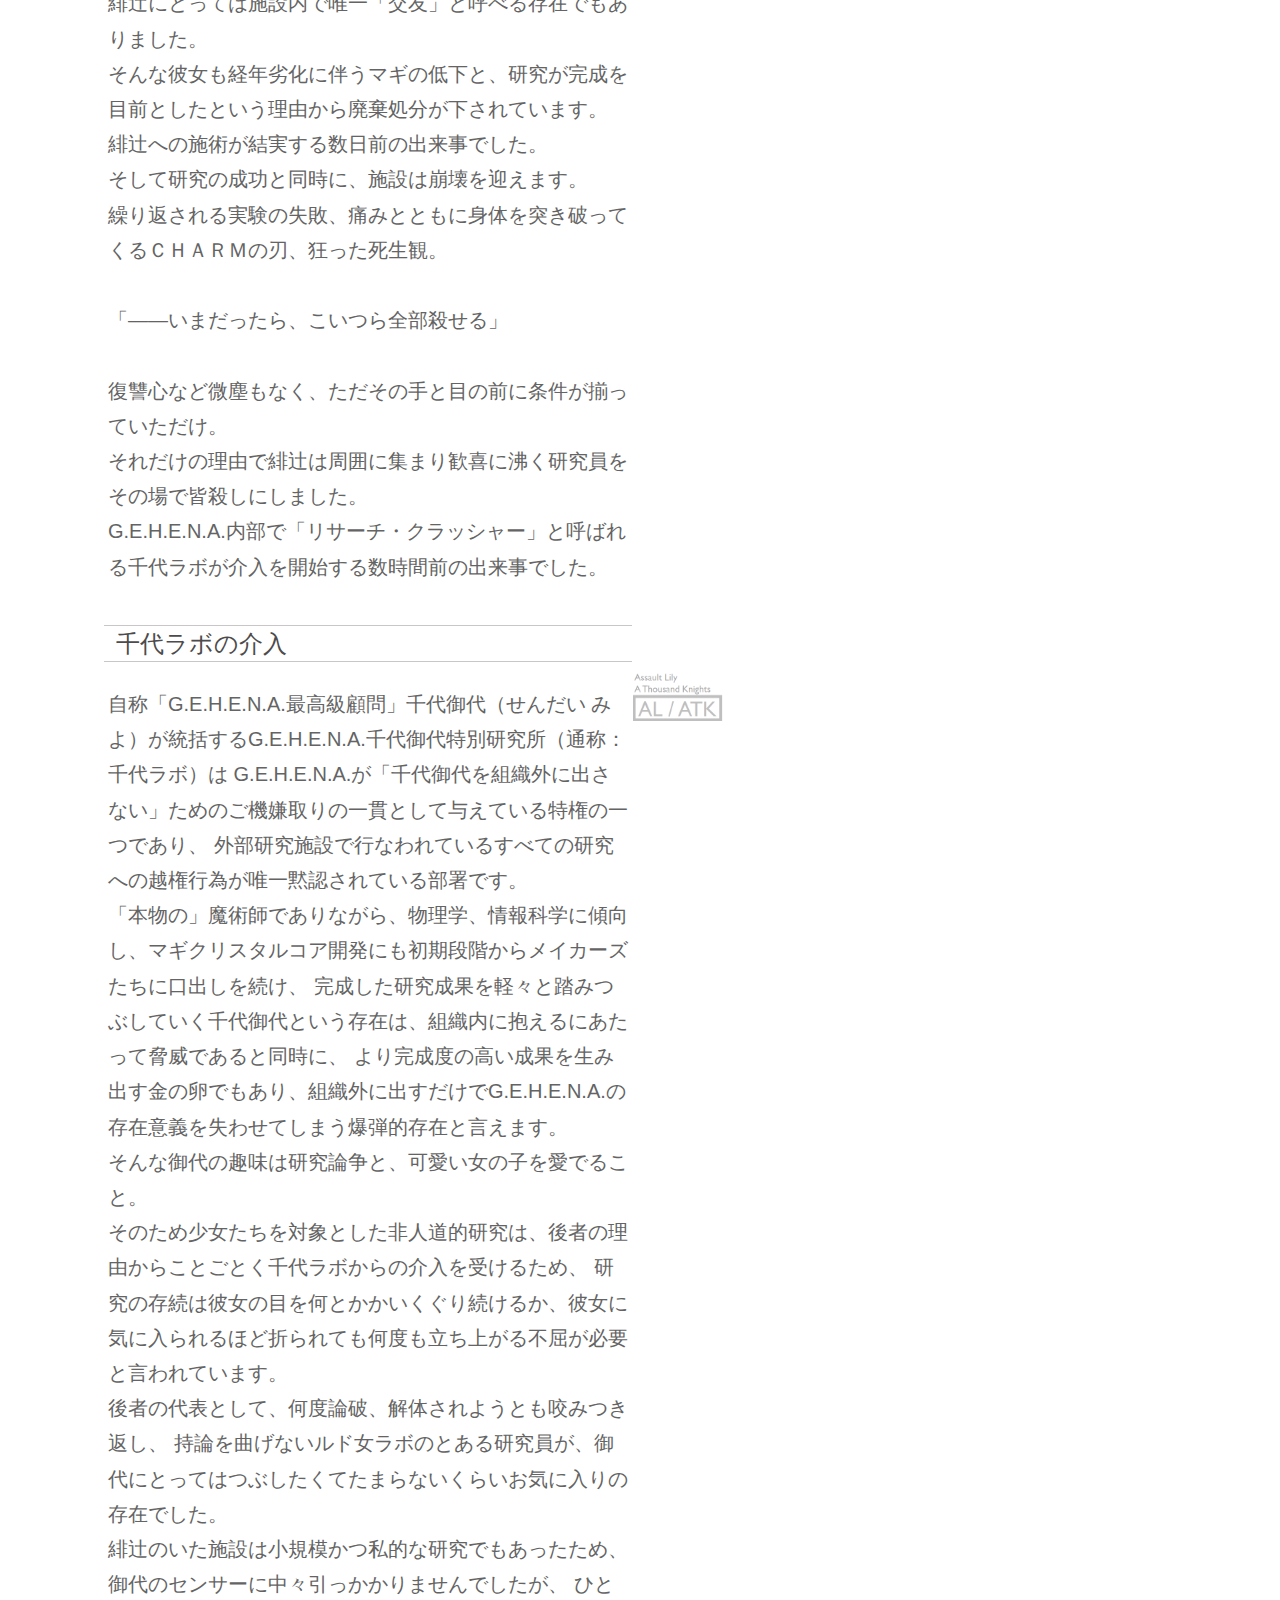
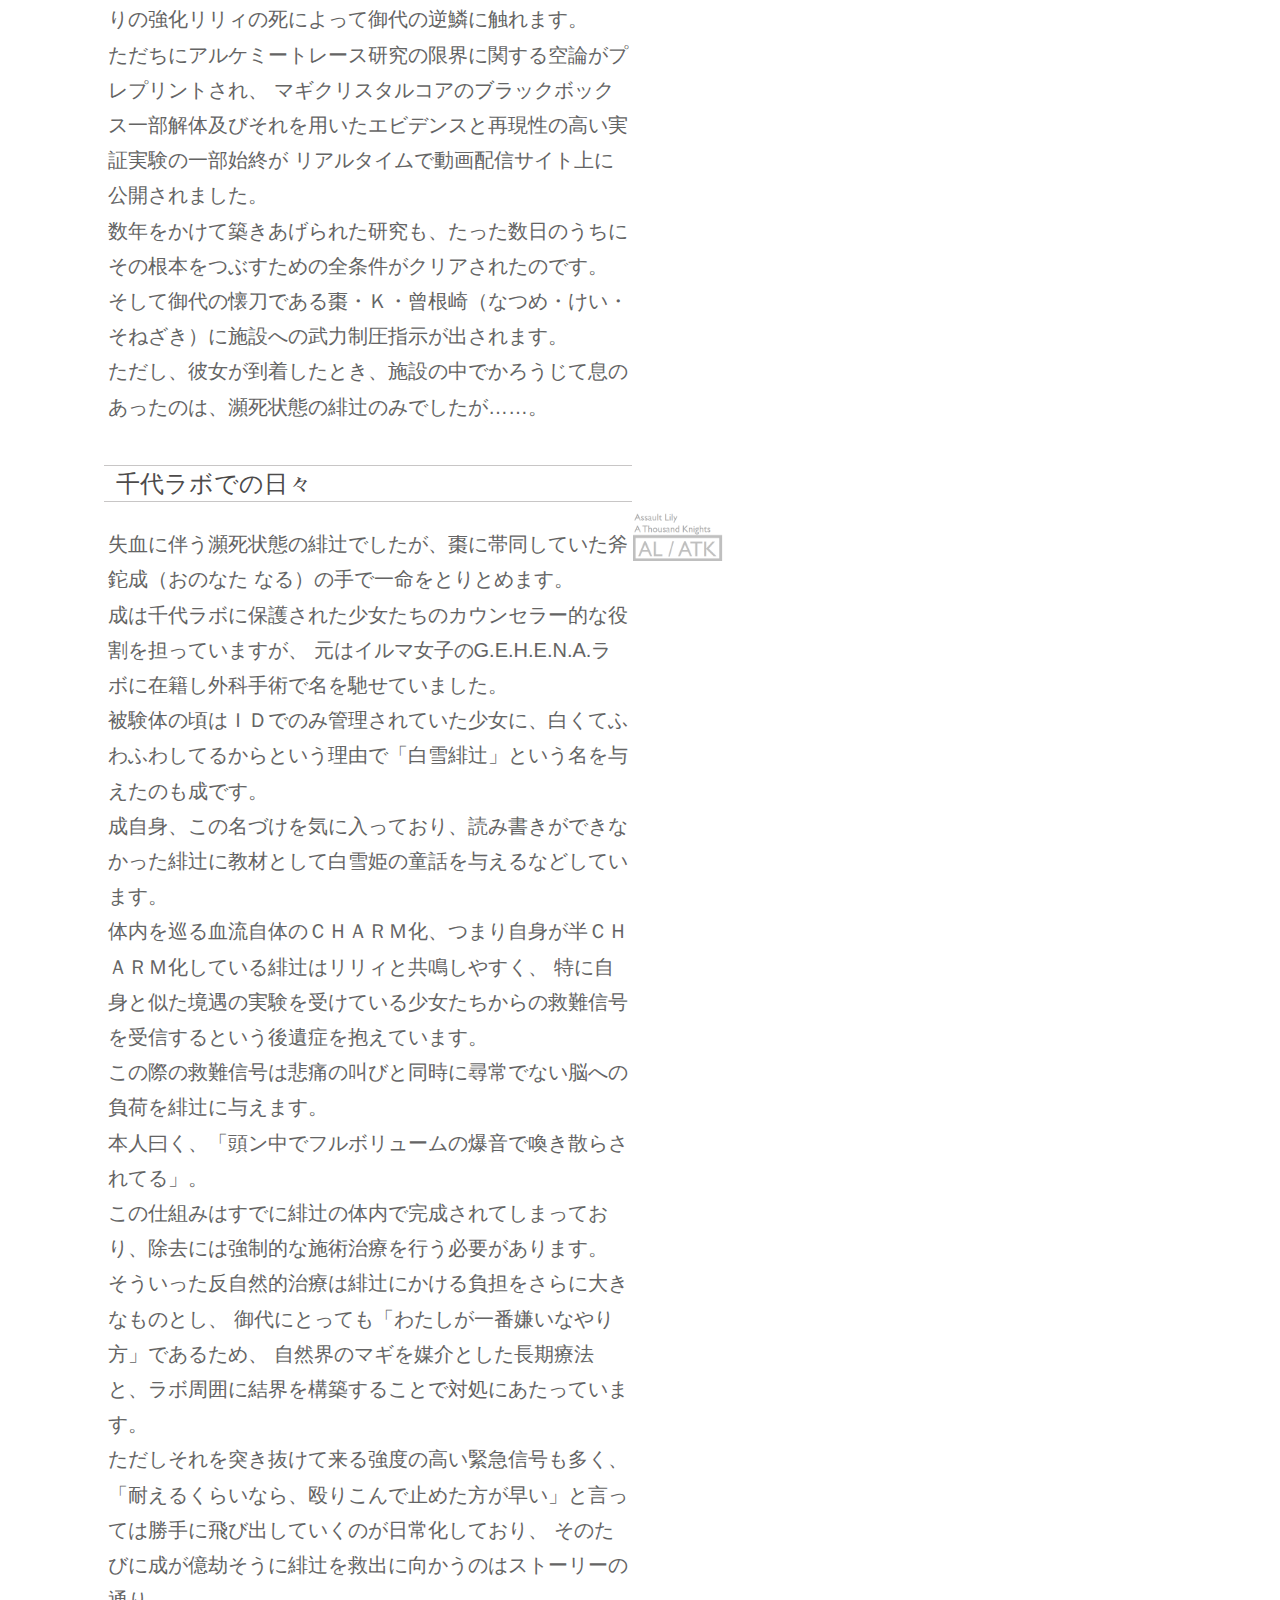
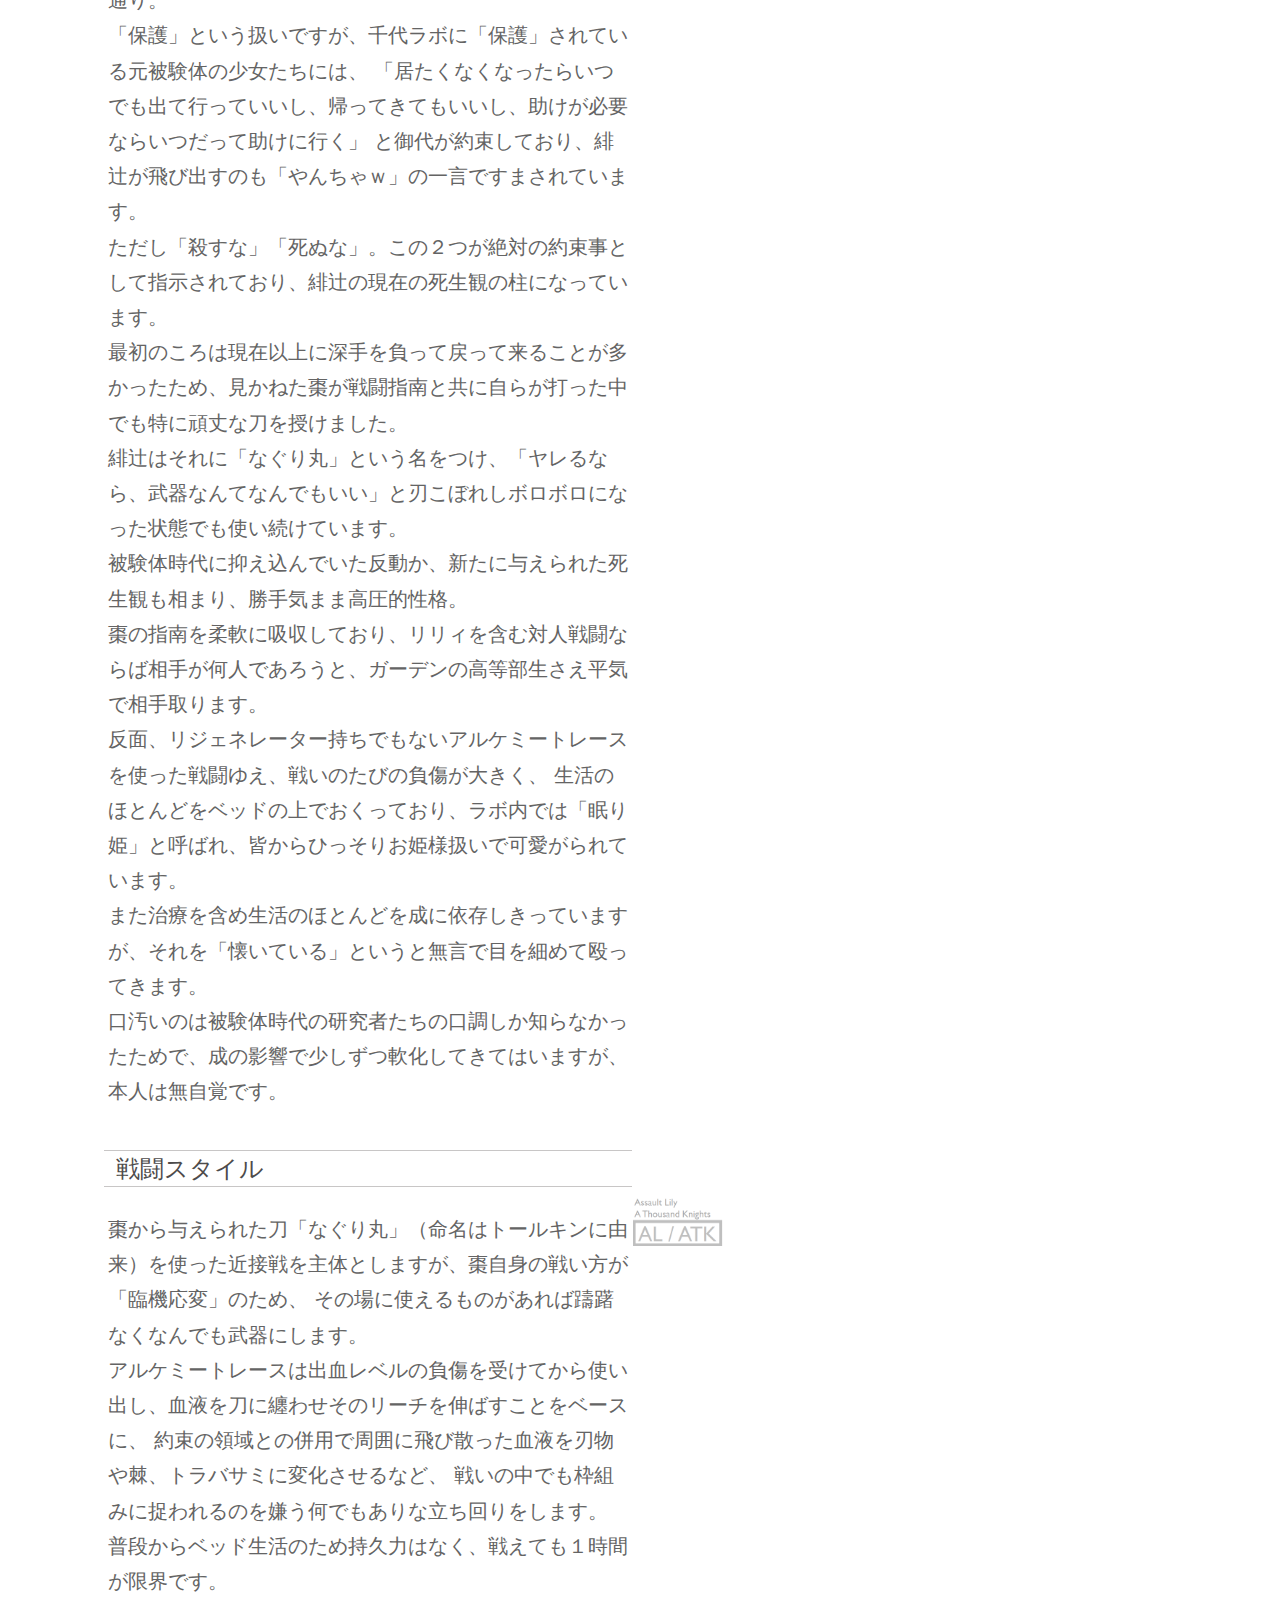
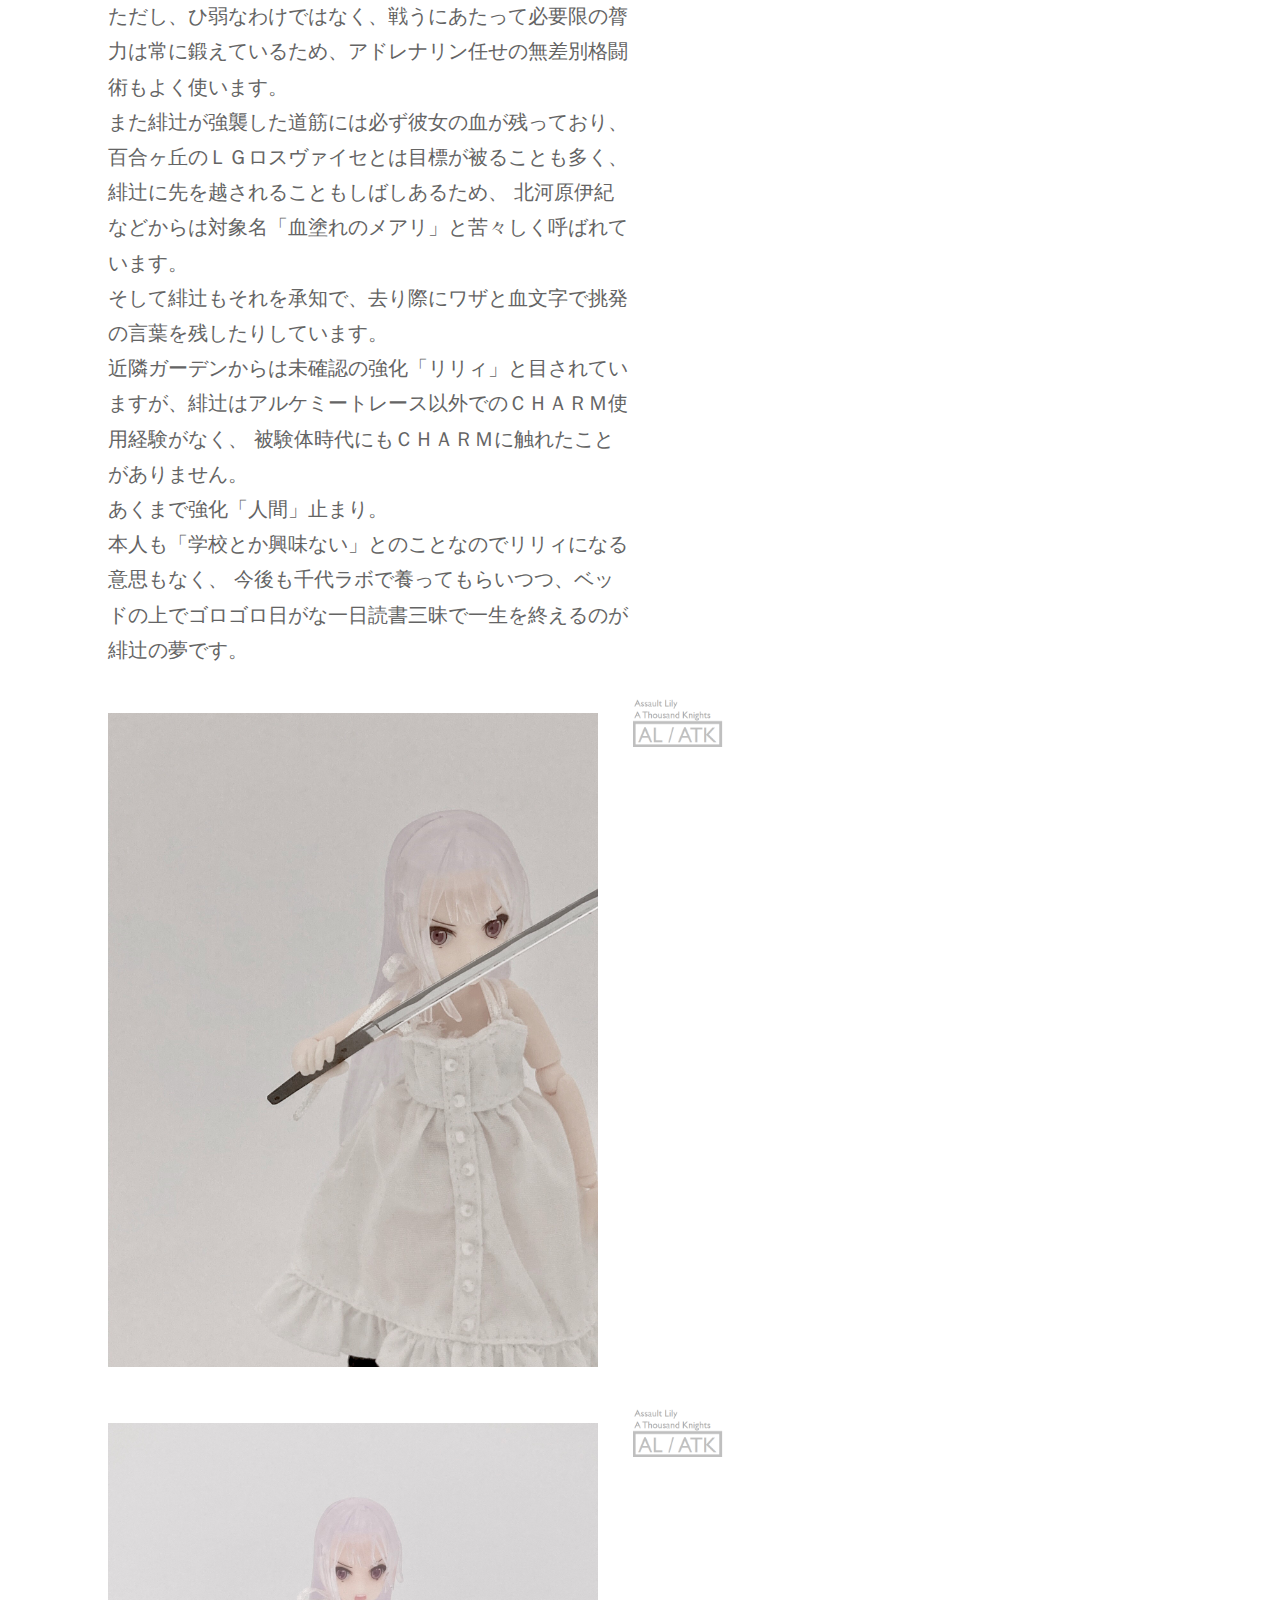
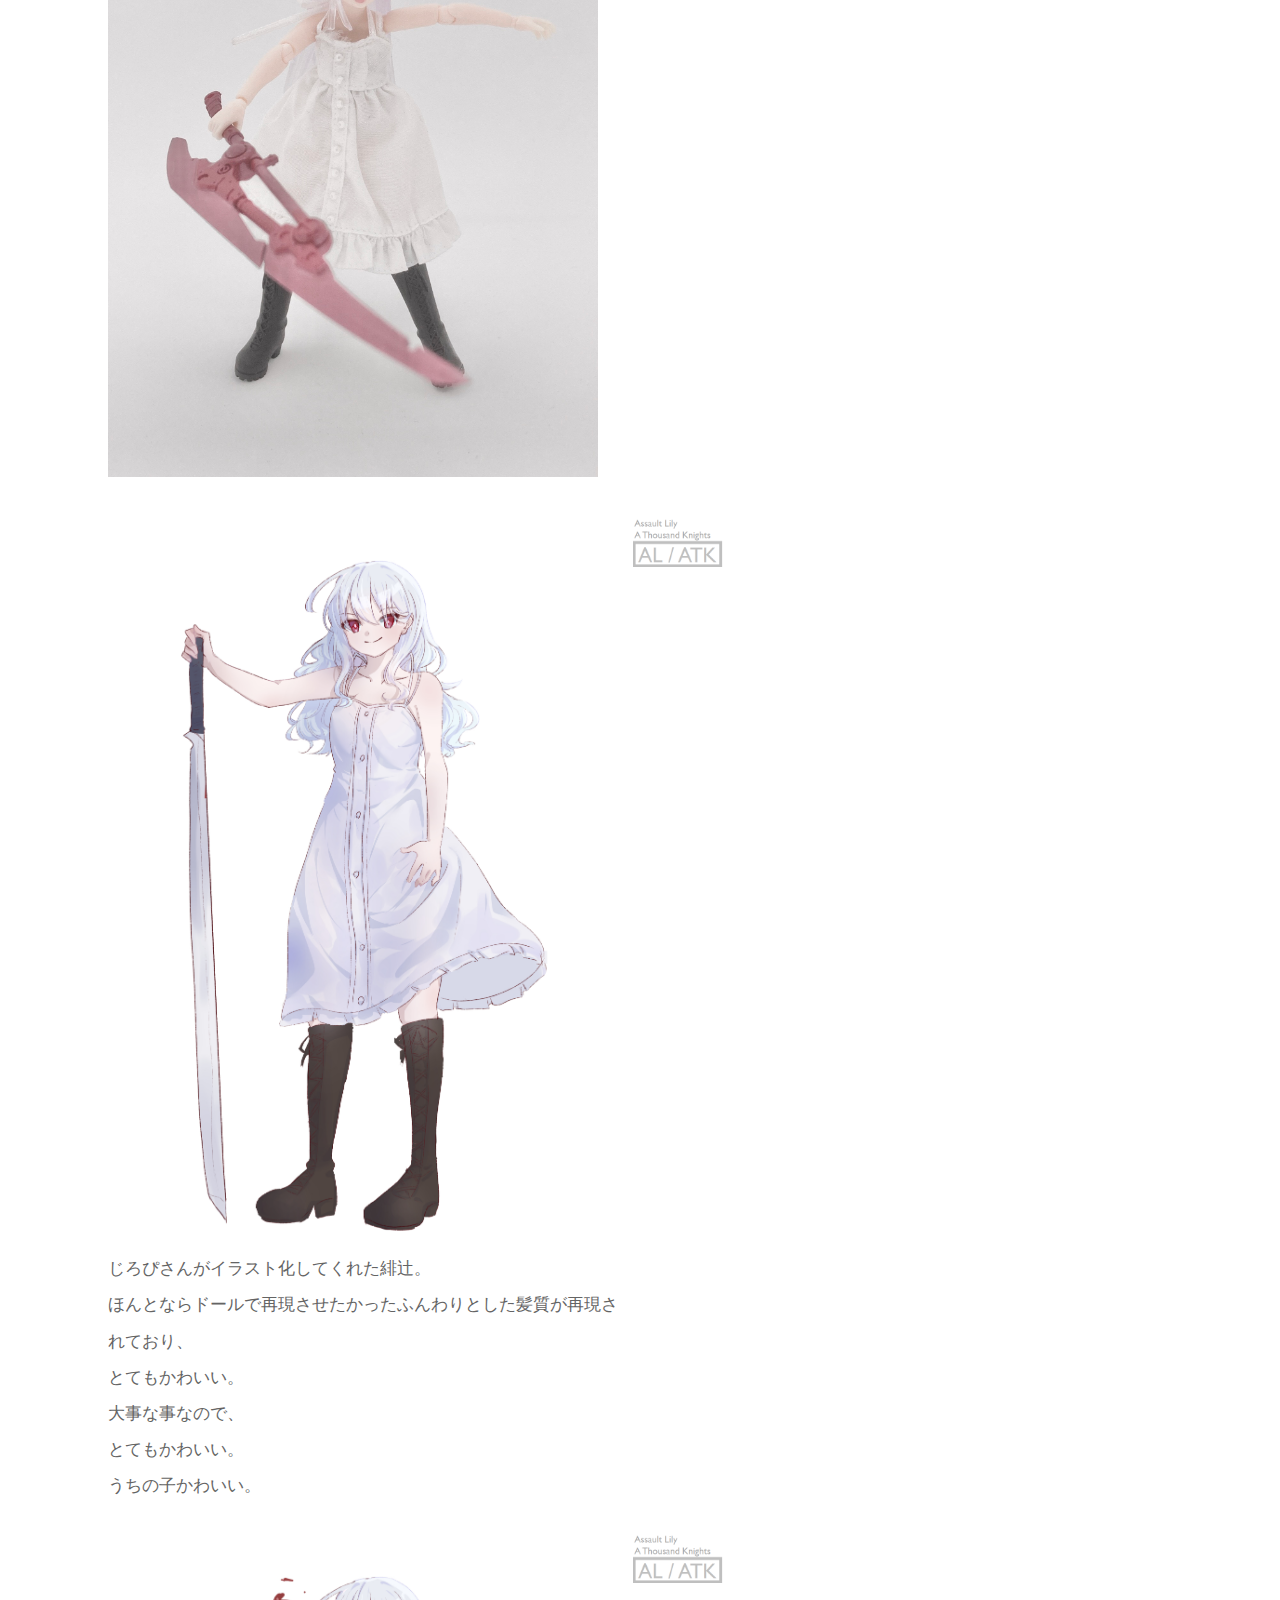
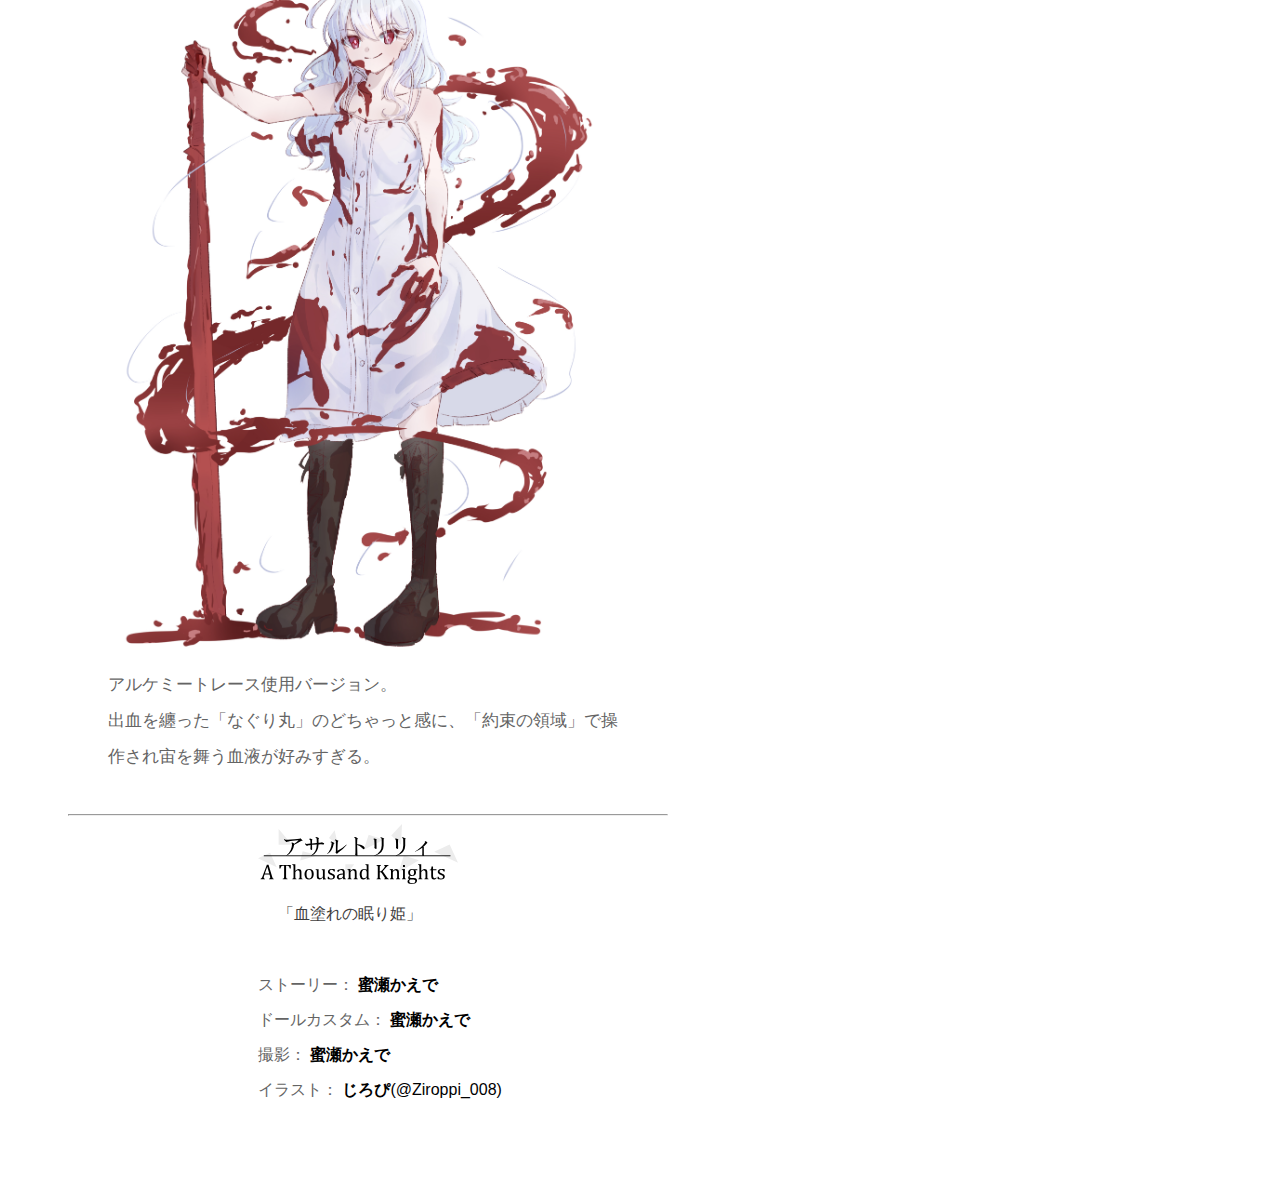
==== commit dfeb5447: "Add files via upload" ====
--- a/docs/hitsuji_kaisetsu.html
+++ b/docs/hitsuji_kaisetsu.html
@@ -45,7 +45,7 @@
 	
 	<h2 class="p_title">「神の鍵」へと至る研究の果て</h2>
 	<p class="kaisetsu_p"><img class="small_rogo" src="image/small_rogo.png" alt="small_rogo" width="100px"><br>
-幼少期から身寄りがなく、とあるG.H.E.N.A.の研究施設でブーステッドスキル「アルケミートレース」の被験体の中の１体として扱われてきました。<br>
+幼少期から身寄りがなく、とあるG.E.H.E.N.A.の研究施設でブーステッドスキル「アルケミートレース」の被験体の中の１体として扱われてきました。<br>
 アルケミートレースは使用者の血を触媒として疑似ＣＨＡＲＭを形成するため、通常の研究ならば「リジェネレーター」と併せた施術を行い、
 流血と回復の繰り返しを強制します。<br>
 しかし施設で実験されていたのは、体外に出た血液でなく、使用者体内での血流自体をＣＨＡＲＭ化とするという異質なものでした。<br>
@@ -70,17 +70,17 @@
 <br>
 復讐心など微塵もなく、ただその手と目の前に条件が揃っていただけ。<br>
 それだけの理由で緋辻󠄀は周囲に集まり歓喜に沸く研究員をその場で皆殺しにしました。<br>
-G.H.E.N.A.内部で「リサーチ・クラッシャー」と呼ばれる千代ラボが介入を開始する数時間前の出来事でした。
+G.E.H.E.N.A.内部で「リサーチ・クラッシャー」と呼ばれる千代ラボが介入を開始する数時間前の出来事でした。
 	</p>
 
 	<h2 class="p_title">千代ラボの介入</h2>
 	<p class="kaisetsu_p"><img class="small_rogo" src="image/small_rogo.png" alt="small_rogo" width="100px"><br>
-自称「G.H.E.N.A.最高級顧問」千代御代（せんだい みよ）が統括するG.H.E.N.A.千代御代特別研究所（通称：千代ラボ）は
-G.H.E.N.A.が「千代御代を組織外に出さない」ためのご機嫌取りの一貫として与えている特権の一つであり、
+自称「G.E.H.E.N.A.最高級顧問」千代御代（せんだい みよ）が統括するG.E.H.E.N.A.千代御代特別研究所（通称：千代ラボ）は
+G.E.H.E.N.A.が「千代御代を組織外に出さない」ためのご機嫌取りの一貫として与えている特権の一つであり、
 外部研究施設で行なわれているすべての研究への越権行為が唯一黙認されている部署です。<br>
 「本物の」魔術師でありながら、物理学、情報科学に傾向し、マギクリスタルコア開発にも初期段階からメイカーズたちに口出しを続け、
 完成した研究成果を軽々と踏みつぶしていく千代御代という存在は、組織内に抱えるにあたって脅威であると同時に、
-より完成度の高い成果を生み出す金の卵でもあり、組織外に出すだけでG.H.E.N.A.の存在意義を失わせてしまう爆弾的存在と言えます。<br>
+より完成度の高い成果を生み出す金の卵でもあり、組織外に出すだけでG.E.H.E.N.A.の存在意義を失わせてしまう爆弾的存在と言えます。<br>
 そんな御代の趣味は研究論争と、可愛い女の子を愛でること。<br>
 そのため少女たちを対象とした非人道的研究は、後者の理由からことごとく千代ラボからの介入を受けるため、
 研究の存続は彼女の目を何とかかいくぐり続けるか、彼女に気に入られるほど折られても何度も立ち上がる不屈が必要と言われています。<br>
@@ -100,7 +100,7 @@
 	<p class="kaisetsu_p"><img class="small_rogo" src="image/small_rogo.png" alt="small_rogo" width="100px"><br>
 失血に伴う瀕死状態の緋辻󠄀でしたが、棗に帯同していた斧鉈成（おのなた なる）の手で一命をとりとめます。<br>
 成は千代ラボに保護された少女たちのカウンセラー的な役割を担っていますが、
-元はイルマ女子のG.H.E.N.A.ラボに在籍し外科手術で名を馳せていました。<br>
+元はイルマ女子のG.E.H.E.N.A.ラボに在籍し外科手術で名を馳せていました。<br>
 被験体の頃はＩＤでのみ管理されていた少女に、白くてふわふわしてるからという理由で「白雪緋辻󠄀」という名を与えたのも成です。<br>
 成自身、この名づけを気に入っており、読み書きができなかった緋辻󠄀に教材として白雪姫の童話を与えるなどしています。<br>
 体内を巡る血流自体のＣＨＡＲＭ化、つまり自身が半ＣＨＡＲＭ化している緋辻󠄀はリリィと共鳴しやすく、
--- a/docs/css/style_kaisetsu.css
+++ b/docs/css/style_kaisetsu.css
@@ -0,0 +1,67 @@
+@charset "utf-8";
+
+body {
+    
+    font-family: "Helvetica Neue",
+    Arial,
+    "Hiragino Kaku Gothic ProN",
+    "Hiragino Sans",
+    "BIZ UDPGothic",
+    Meiryo,
+    sans-serif;
+    line-height: 2.2em;
+
+}
+
+#title_rogo {
+    margin-left: 100px;
+}
+
+main {
+    margin-left: 60px;
+    width: 600px;
+}
+
+h2 {
+    border: 1.5px solid;
+    border-color: rgba(190, 188, 188, 0.849);
+    border-left: transparent;
+    border-right: transparent;
+    font-size: 18pt;
+    font-weight: normal;
+    color: rgb(77, 75, 75);
+    margin-left: 1.5em;
+    margin-right: 1.5em;
+    padding-left: 0.5em;
+    padding-right: 0.5em;
+}
+
+.small_rogo {
+    padding-left: 520px;
+    margin-bottom: -50px;
+}
+
+p {
+    font-size: 15pt;
+    color: rgb(100, 100, 100);
+    margin-top: -30px;
+    padding-left: 2em;
+    padding-right: 2em;
+    padding-bottom: 1em;
+}
+
+.image_p {
+    margin-top: -30px;
+    padding-left: 2em;
+    padding-right: 2em;
+    padding-bottom: 1em;
+}
+
+#p_under_title {
+    margin-top: 10px;
+    font-size: 15pt;
+    color: rgb(100, 100, 100);
+    padding-left: 2em;
+    padding-right: 2em;
+    padding-bottom: 1em;
+}